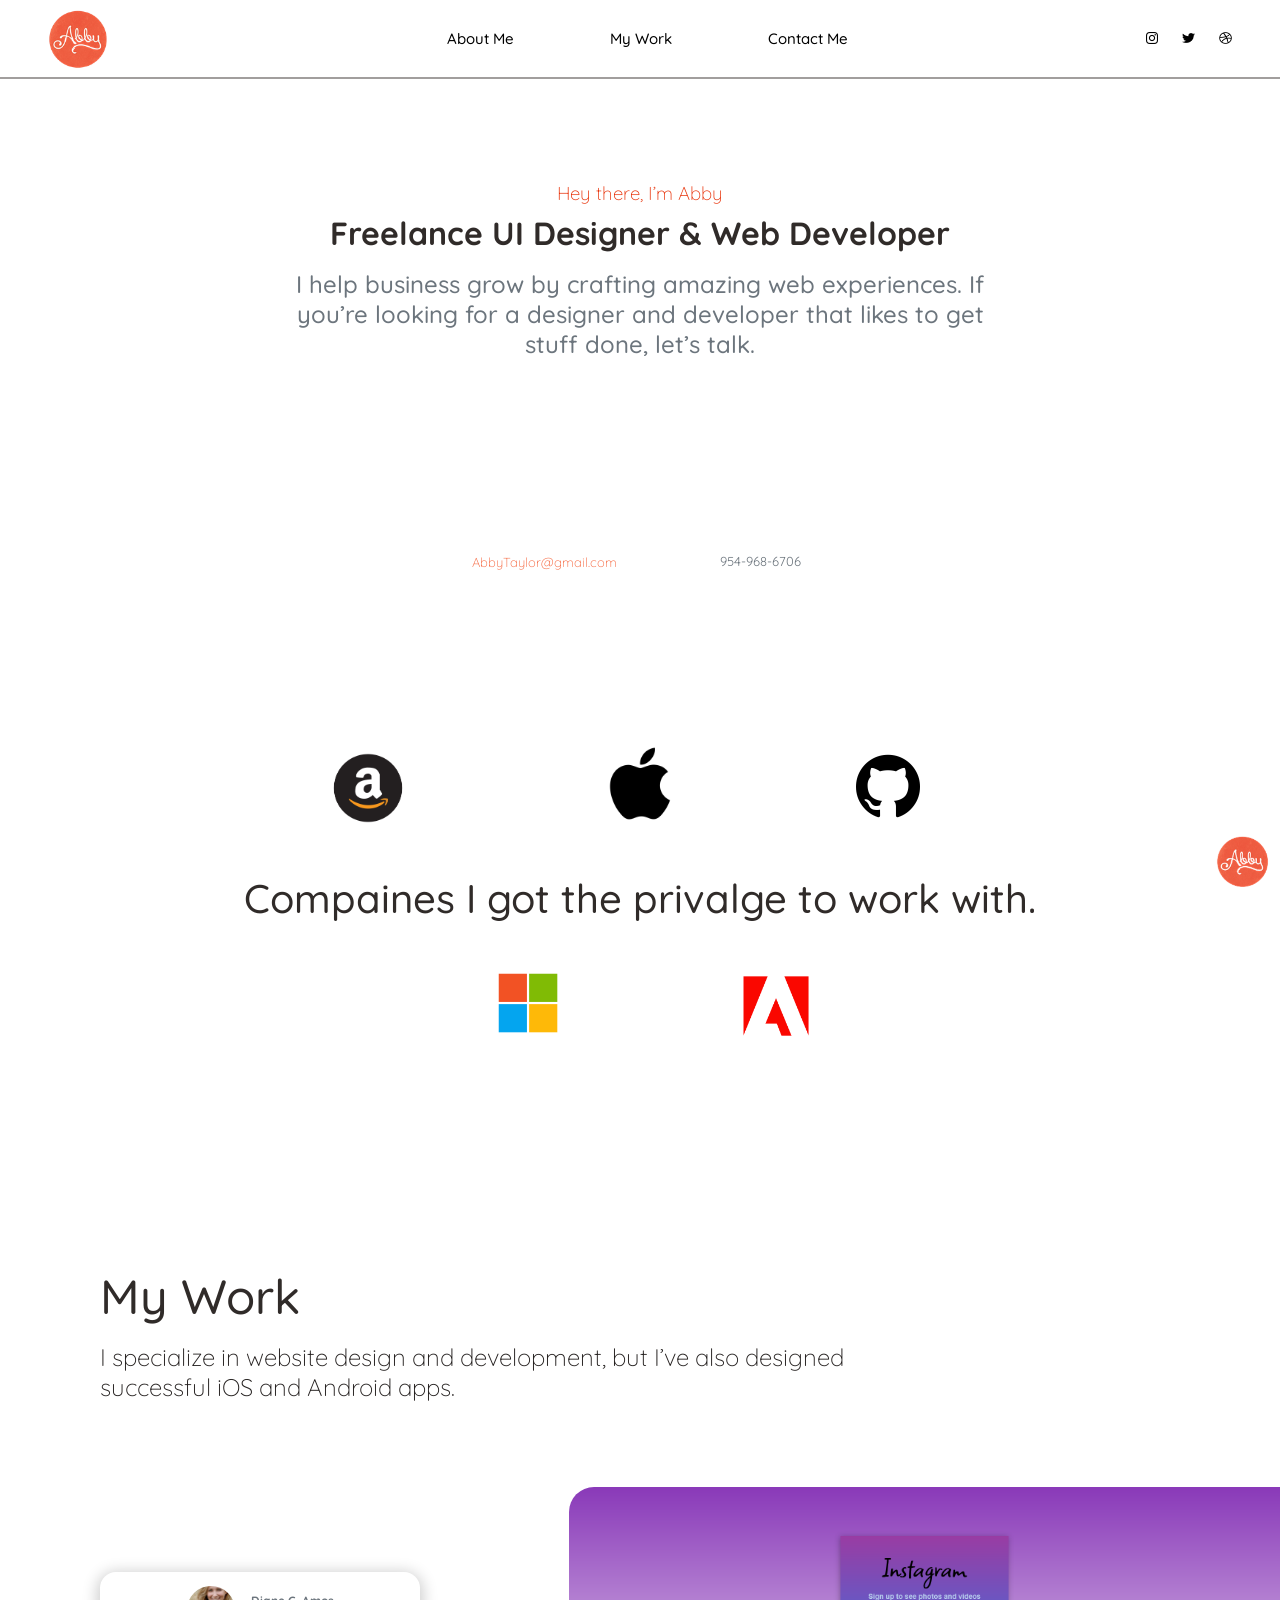
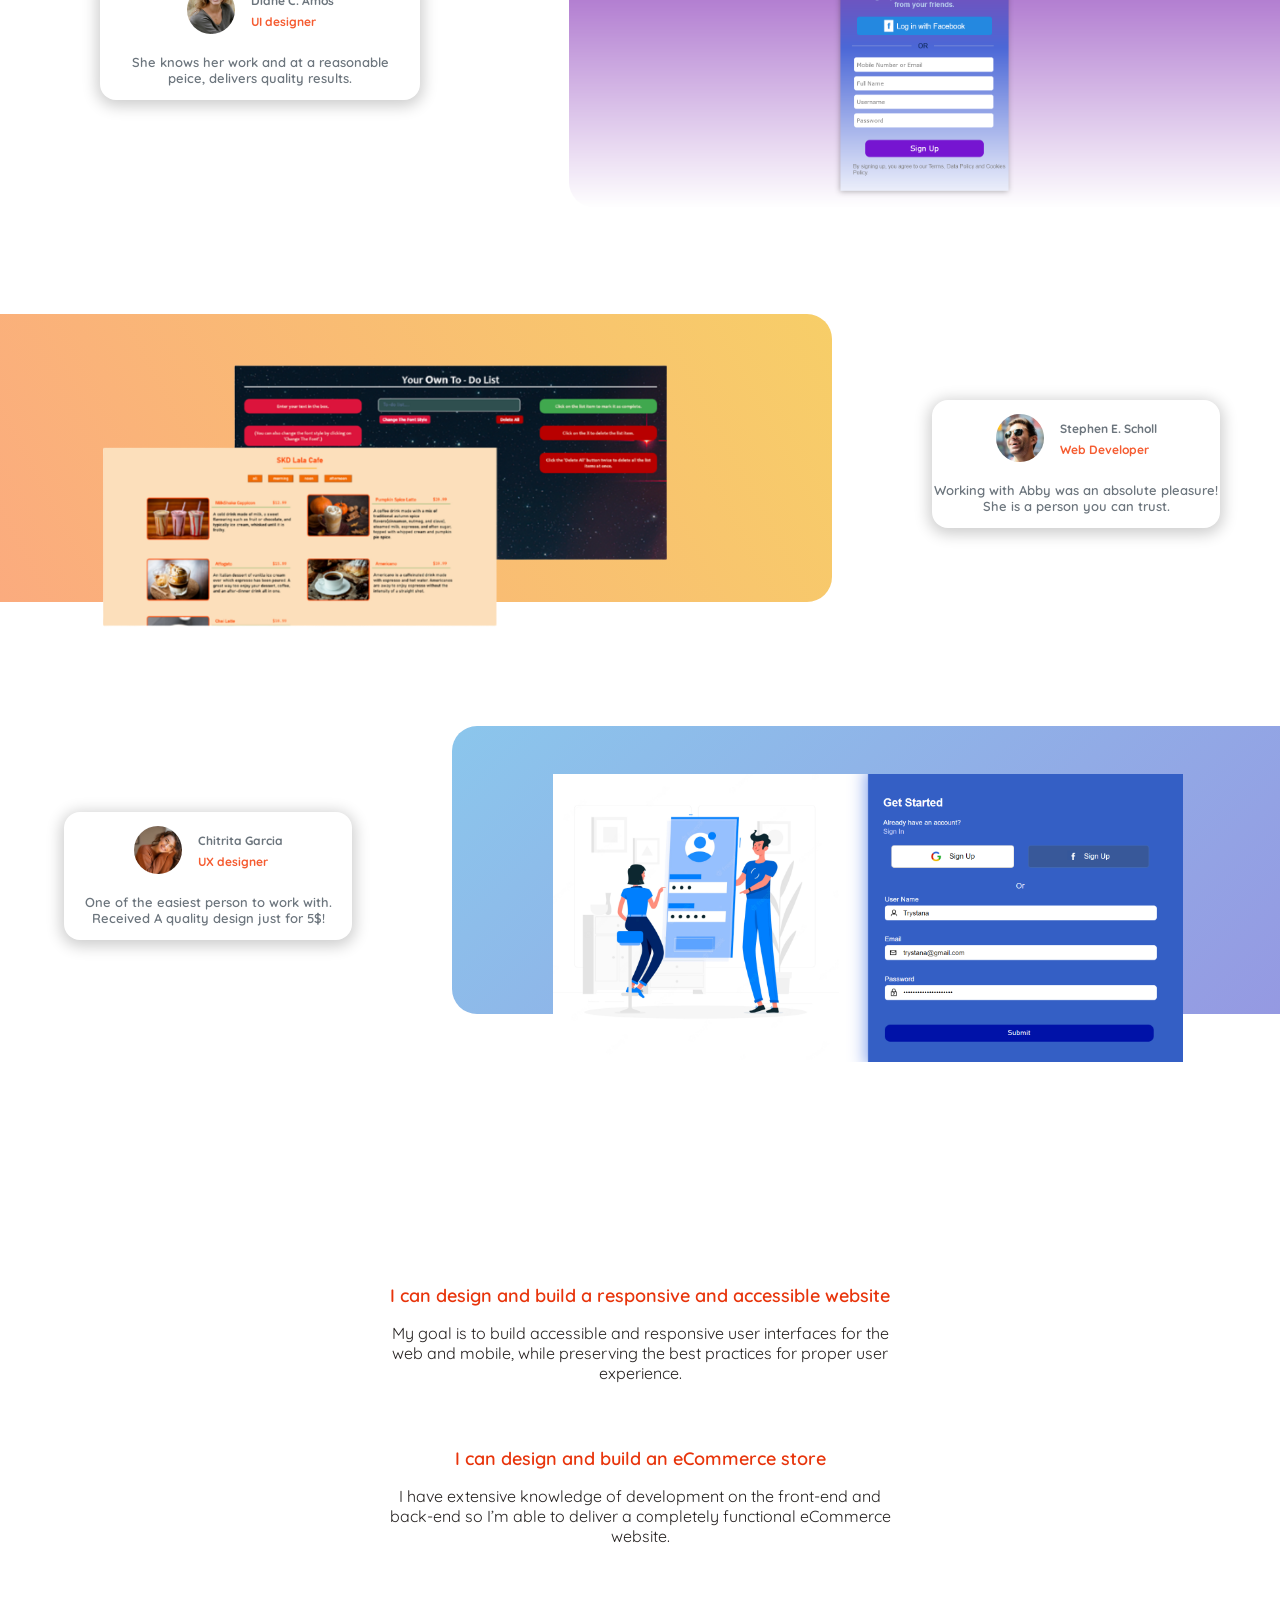
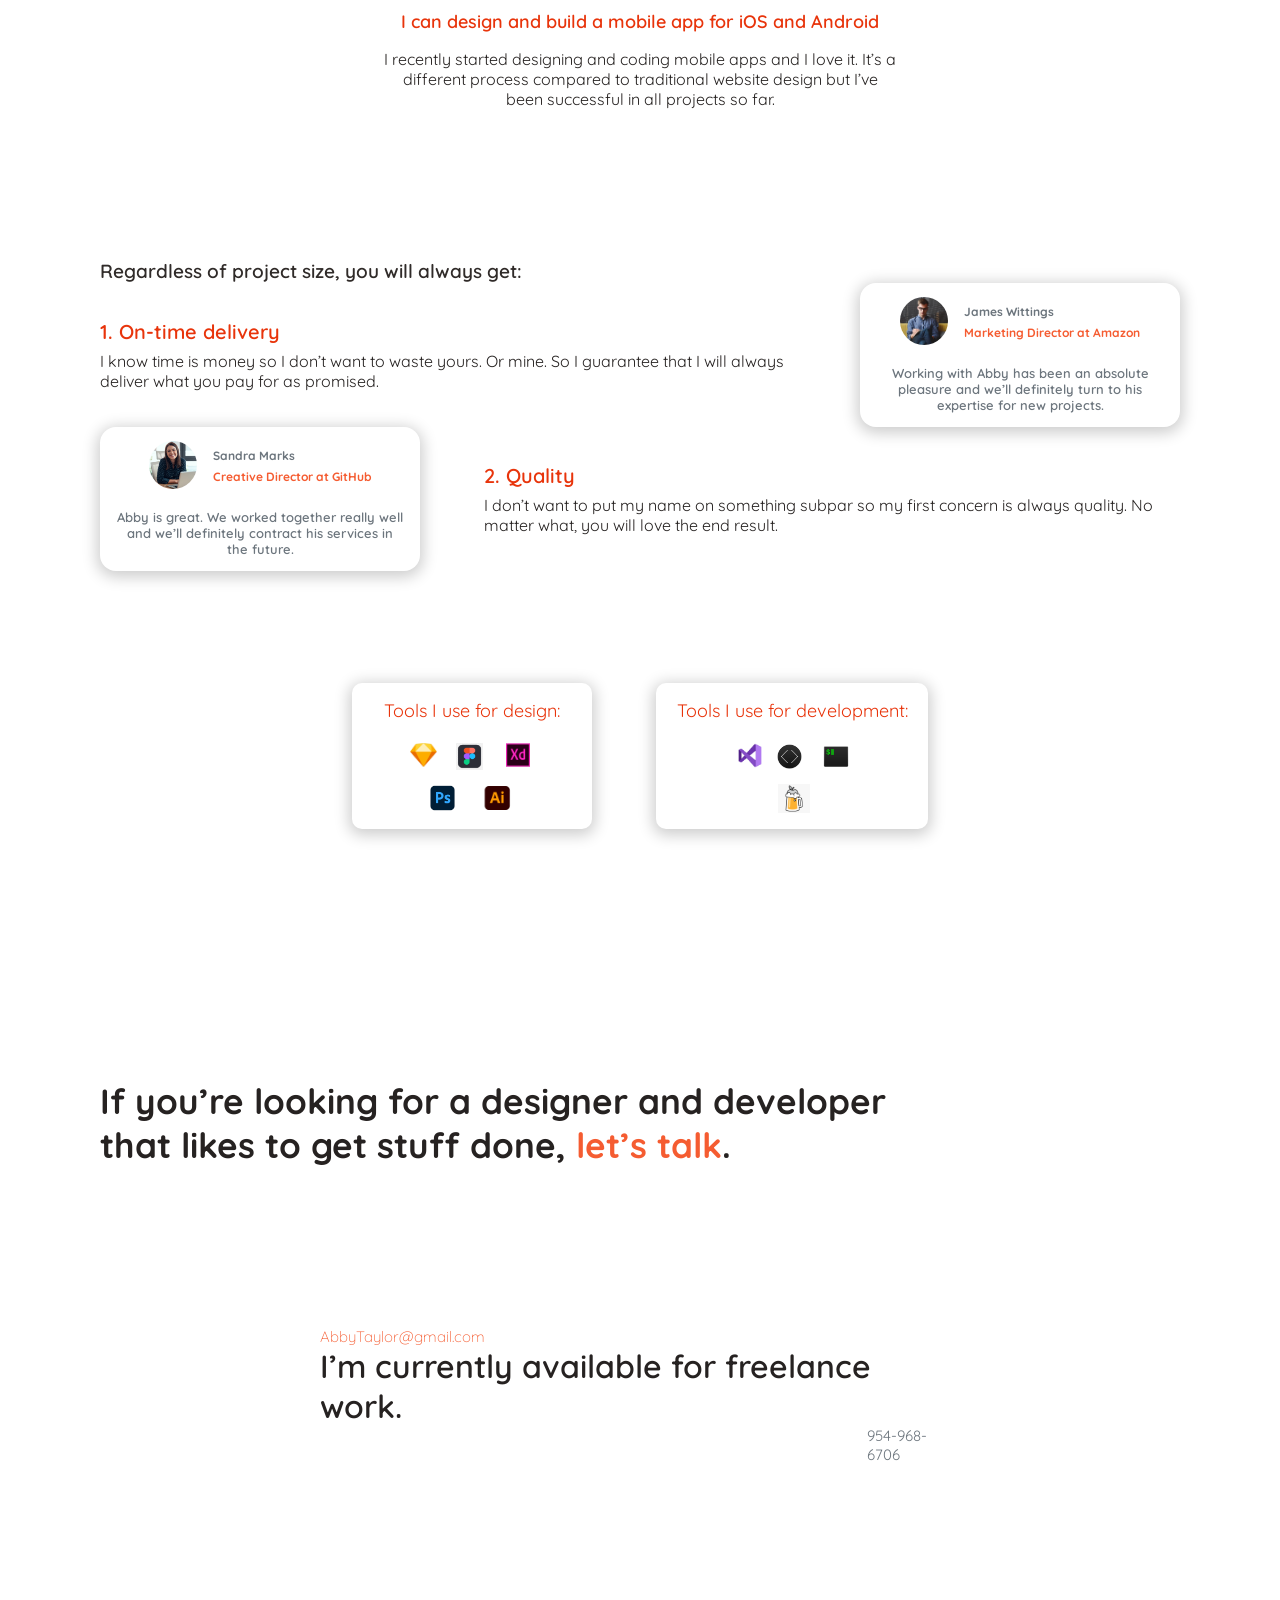
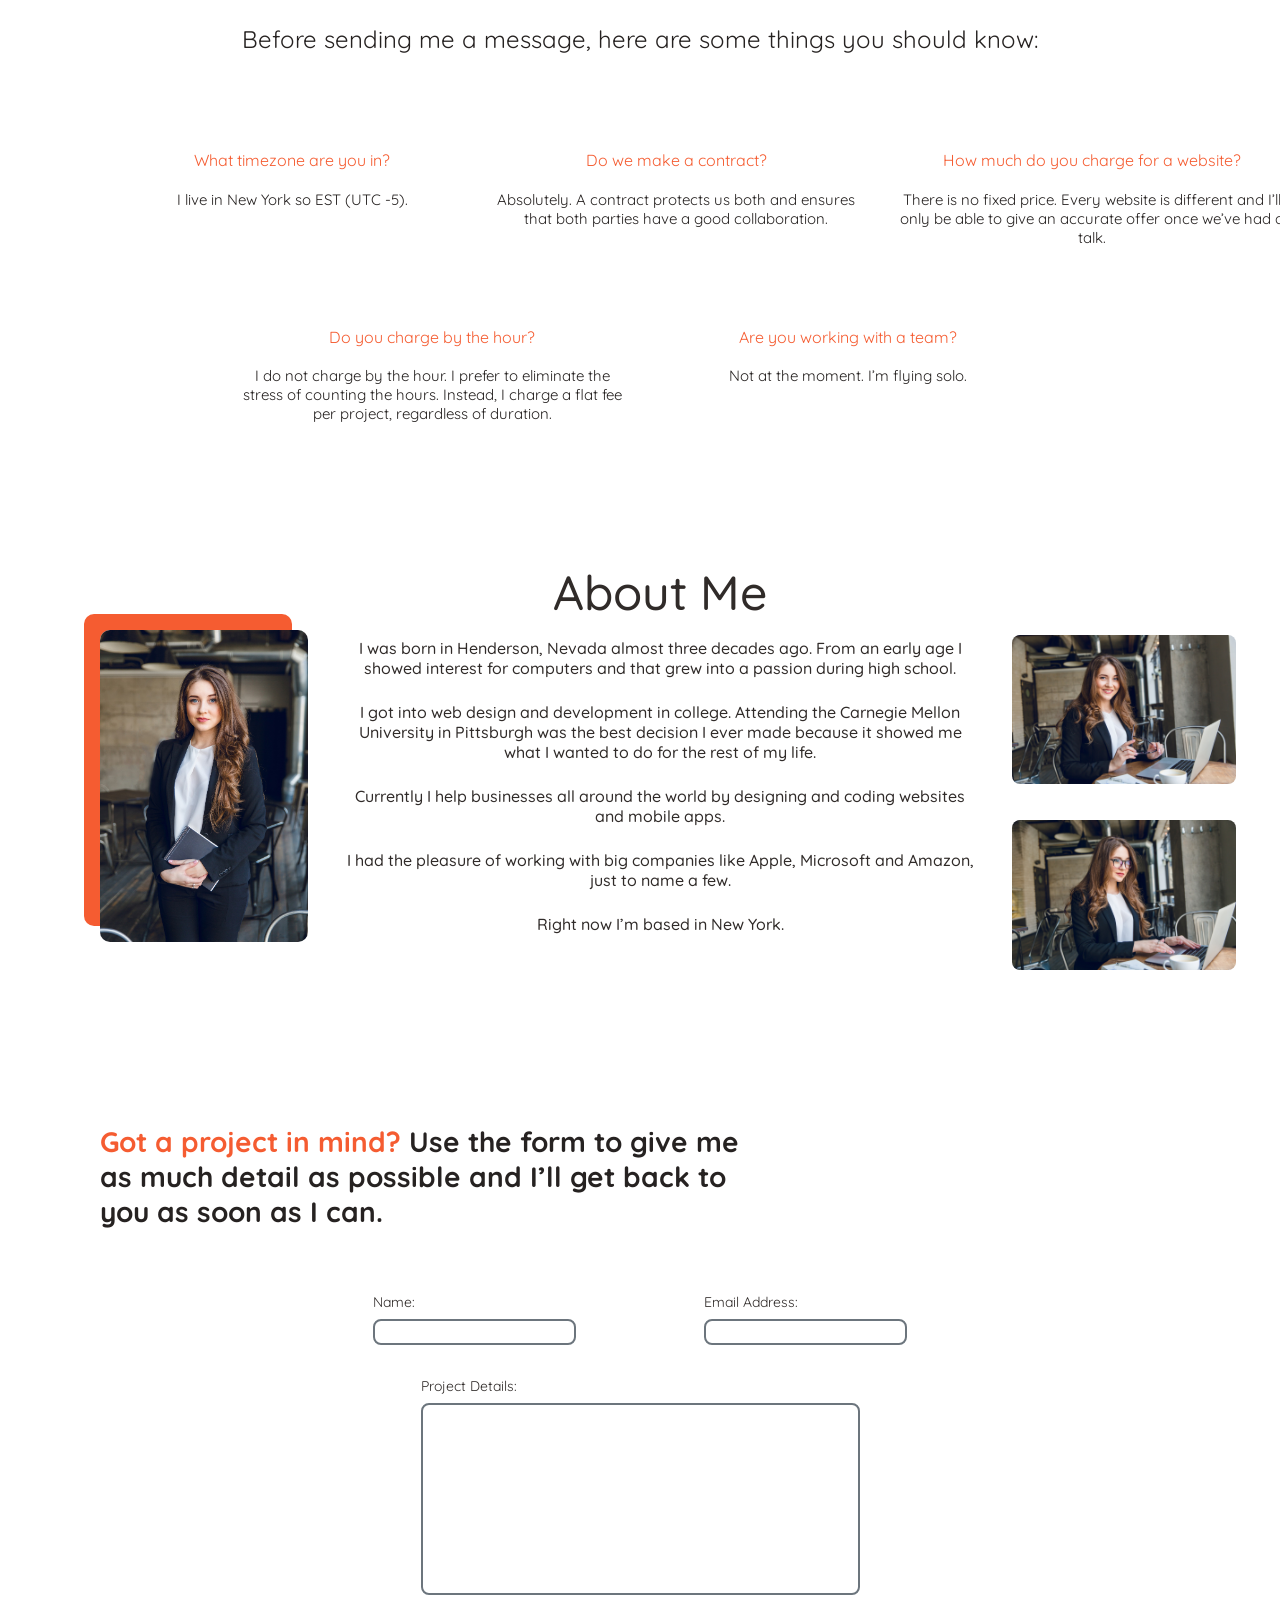
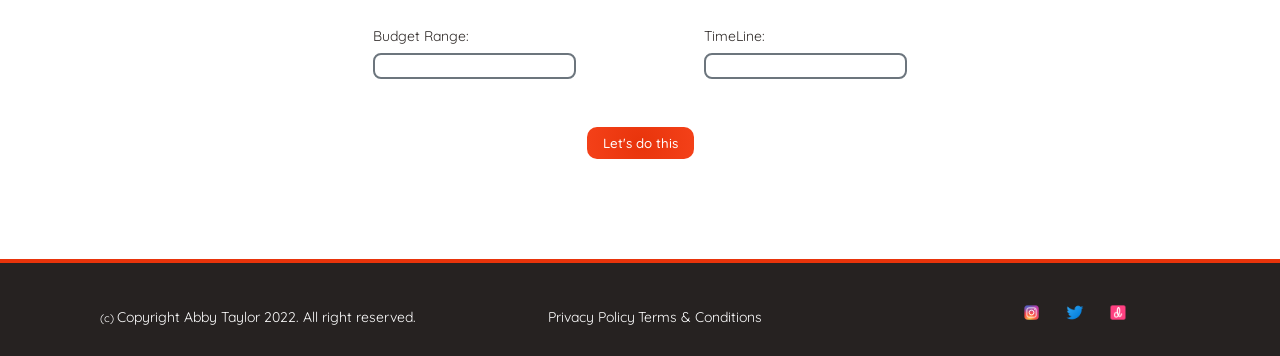
==== index.html @ 68e16622 "Changed the bottom-side logo" ====
﻿<!DOCTYPE html>
<html>
    <head>
        <meta charset="utf-8" />
        <title>Abby Taylor</title>
        <link href="Fp.css" rel="stylesheet" />
    </head>
    <body>

        <header class="header" id="header">

            <img src="Img/logo.png" class="logo" />

            <nav>
                <ul class="nav-links">
                    <li><a class="nav-li about-me" id="AboutMe">About Me</a></li>
                    <li><a class="nav-li my-work" id="MyWork">My Work</a></li>
                    <li><a class="nav-li contant-me" id="ContactMe">Contact Me</a></li>
                </ul>
            </nav>

            <ul class="img-ul">
                <li><img src="Img/logo/instagram-brands.png" class="fa-brands fa-instagram" /></li>
                <li><img src="Img/logo/twitter-brands.png" class="fa-brands fa-twitter" /></li>
                <li><img src="Img/logo/dribbble-brands.png" class="fa-brands fa-dribbble" /></li>
            </ul>

        </header>

        <!-- HERO SECTION -->

        <main class="main-section" id="hero-section">
            <section class="hero-section">
                <h3 class="hero-name">Hey there, I’m Abby</h3>
                <h1 class="hero-job">Freelance UI Designer & Web Developer</h1>
                <h2 class="hero-intro">
                    I help business grow by crafting amazing web experiences. If
                    you’re looking for a designer and developer that likes to get stuff
                    done, let’s talk.
                </h2>
            </section>

            <div class=button-with-de>
                <p><a class="email">AbbyTaylor@gmail.com</a></p>
                <div class="num-di">
                    <p class="num">954-968-6706</p>
                </div>
            </div>
        </main>

        <!-- CLIENT SECTION -->

        <section class="client-section">

            <div class="client-section-container">
                <ul class="company-img">
                    <li><img class="amazon image" src="Img/logo/amezon.png" /></li>
                    <li><img class="apple image" src="Img/logo/apple.png" /></li>
                    <li><img class="github image" src="Img/logo/github.png" /></li>
                </ul>

                <p class="client-header">Compaines I got the privalge to work with.</p>

                <ul class="company-img-sec">
                    <li><img class="microsoft image" src="Img/logo/microsoft.png" /></li>
                    <li><img class="adobe image" src="Img/logo/adobe.png" /></li>
                </ul>
            </div>
        </section>

        <!-- PORTFOLIO SECTION -->

        <section class="portfolio-section" id="work-section">

            <div class="portfolio-first-section">
                <div>
                    <h2 class="portfolio-header">My Work</h2>
                    <p class="portfolio-discription">
                        I specialize in website design and development, but I’ve also
                        designed successful iOS and Android apps.
                    </p>
                </div>

                <div class="project-testnomail">
                    <div class="testnomail-box second-testnomail">
                        <div class="testnomail-info-box">
                            <div class="testnomial-image-box"><img class="ppl" src="people/woman-2.jpg" /></div>
                            <div>
                                <p class="testnomail-name">Diane C. Amos</p>
                                <p class="testnomail-job">UI designer</p>
                            </div>
                        </div>
                        <p class="testnomail-review">
                            She knows her work and at a reasonable peice, delivers quality results.
                        </p>
                    </div>

                    <div class="portfolio-image-one">
                        <img class="insta-pic" src="Img/insta.png" />
                    </div>
                </div>
            </div>

            <div class="project-testnomail">
                <div class="portfolio-second-section">
                    <div class="portfolio-image-two">
                        <img class="images sec-image" src="Img/sec-collage2.png" />
                    </div>
                </div>

                <div class="testnomail-box first-testnomail">
                    <div class="testnomail-info-box">
                        <div class="testnomial-image-box"><img class="ppl" src="people/man-2.jpg" /></div>
                        <div>
                            <p class="testnomail-name">Stephen E. Scholl</p>
                            <p class="testnomail-job">Web Developer</p>
                        </div>
                    </div>
                    <p class="testnomail-review">
                        Working with Abby was an absolute pleasure! She is a person you can trust.
                    </p>
                </div>
            </div>

            <div class="project-testnomail">
                <div class="testnomail-box third-testnomial">
                    <div class="testnomail-info-box">
                        <div class="testnomial-image-box"><img class="ppl" src="people/woman-1.jpg" /></div>
                        <div>
                            <p class="testnomail-name">Chitrita Garcia</p>
                            <p class="testnomail-job">UX designer</p>
                        </div>
                    </div>
                    <p class="testnomail-review">
                        One of the easiest person to work with. Received A quality design just for 5$!
                    </p>
                </div>

                <div class="portfolio-third-section">
                    <div class="portfolio-image-third">
                        <img class="images login-image" src="Img/login.png" />
                    </div>
                </div>
            </div>
        </section>




        <!-- SERIVCE SECTION -->

        <section class="service-section">

            <div class="service-section-mainbox">

                <div class="title-disc-box">
                    <p class="title">I can design and build a responsive and accessible website</p>
                    <p class="disc">
                        My goal is to build accessible and responsive user interfaces for
                        the web and mobile, while preserving the best practices for proper
                        user experience.
                    </p>
                </div>

                <div class="title-disc-box">
                    <p class="title">I can design and build an eCommerce store</p>
                    <p class="disc">
                        I have extensive knowledge of development on the front-end and
                        back-end so I’m able to deliver a completely functional
                        eCommerce website.
                    </p>
                </div>

                <div class="title-disc-box">
                    <p class="title">I can design and build a mobile app for iOS and Android</p>
                    <p class="disc">
                        I recently started designing and coding mobile apps and I love it.
                        It’s a different process compared to traditional website design but
                        I’ve been successful in all projects so far.
                    </p>
                </div>
            </div>
        </section>

        <!-- ADVANTAGE SECTION -->

        <section class="advantage-section">

            <!-- Advantage Section -->
            <div class="advantage-header">Regardless of project size, you will always get:</div>

            <div class="point-testnomail-flexbox">
                <div>
                    <div class="advantage-point">1. On-time delivery</div>
                    <div class="advantage-point-disc">
                        I know time is money so I don’t want to waste yours. Or mine. So I
                        guarantee that I will always deliver what you pay for as promised.
                    </div>
                </div>

                <div class="project-testnomail">
                    <div class="testnomail-box second-testnomail advantage-testnomail">
                        <div class="testnomail-info-box">
                            <div class="testnomial-image-box"><img class="ppl" src="people/man-3.jpg" /></div>
                            <div>
                                <p class="testnomail-name">James Wittings</p>
                                <p class="testnomail-job">Marketing Director at Amazon</p>
                            </div>
                        </div>
                        <p class="testnomail-review">
                            Working with Abby has been an absolute pleasure and we’ll
                            definitely turn to his expertise for new projects.
                        </p>
                    </div>
                </div>
            </div>

            <div class="point-testnomail-sec-flexbox">

                <div class="project-testnomail">
                    <div class="testnomail-box second-testnomail advantage-testnomail">
                        <div class="testnomail-info-box">
                            <div class="testnomial-image-box"><img class="ppl" src="people/woman-3.jpg" /></div>
                            <div>
                                <p class="testnomail-name">Sandra Marks</p>
                                <p class="testnomail-job">Creative Director at GitHub</p>
                            </div>
                        </div>
                        <p class="testnomail-review">
                            Abby is great. We worked together really well and we’ll
                            definitely contract his services in the future.
                        </p>
                    </div>
                </div>

                <div>
                    <div class="advantage-point">2. Quality</div>
                    <div class="advantage-point-disc">
                        I don’t want to put my name on something subpar so my first
                        concern is always quality. No matter what, you will love the end
                        result.
                    </div>
                </div>
            </div>


            <!-- Desigining tools box -->

            <div class="tools-mainbox">

                <div class="design-box design-box-one">
                    <div class="design-header">Tools I use for design:</div>

                    <div class="images-of-design design-image-one">
                        <img class="sketch tools" src="Img/logo/sketch.png" />
                        <img class="figma tools" src="Img/logo/figma.png" />
                        <img class="adobe-xd tools" src="Img/logo/adobe-xd.png" />
                        <div class="grid-second-row">
                            <img class="adobe-phs tools" src="Img/logo/adobe-photoshop.png" />
                            <img class="adobe-illu tools" src="Img/logo/adobe-Illustrator.png" />
                        </div>
                    </div>
                </div>

                <div class="design-box design-box-two">
                    <div class="design-header design-header-second">Tools I use for development:</div>

                    <div class="images-of-design design-image-two">
                        <img class="VSCode tools" src="Img/logo/Visual-Studio-Logo.png" />
                        <img class="codekiticon tools" src="Img/logo/codekiticon.png" />
                        <img class="iTerm tools" src="Img/logo/ITerm.png" />
                        <img class="homebrew tools" src="Img/logo/homebrew.png" />
                    </div>
                </div>
            </div>
        </section>

        <!-- CONTACT PAGE SECTION -->

        <section class="contact-section">

            <h2 class="contact-header">
                If you’re looking for a designer and developer that likes to get stuff
                done, <span class="header-span">let’s talk</span>.
            </h2>

            <div class="contact-subtitle-mainbox">
                <div class="contact-subtitle-secbox">
                    <div class="email contact-seaction-email">AbbyTaylor@gmail.com</div>
                    <div class="subtitle-line">I’m currently available for freelance work.</div>
                    <div class="num contact-seaction-num">954-968-6706</div>
                </div>
            </div>

            <!-- FAQ Section -->

            <div class="faq-header">
                Before sending me a message, here are some things you should
                know:
            </div>

            <div class="question-answer">

                <div class="faq faq-one">
                    <div class="question">What timezone are you in?</div>
                    <div class="answer">I live in New York so EST (UTC -5).</div>
                </div>

                <div class="faq">
                    <div class="question">Do we make a contract?</div>
                    <div class="answer">
                        Absolutely. A contract protects us both and ensures that both
                        parties have a good collaboration.
                    </div>
                </div>

                <div class="faq">
                    <div class="question">How much do you charge for a website?</div>
                    <div class="answer">
                        There is no fixed price. Every website is different and I’ll only be
                        able to give an accurate offer once we’ve had a talk.
                    </div>
                </div>
            </div>

            <div class="question-answer-second-row">
                <div class="faq">
                    <div class="question">Do you charge by the hour?</div>
                    <div class="answer">
                        I do not charge by the hour. I prefer to eliminate the stress of
                        counting the hours. Instead, I charge a flat fee per project,
                        regardless of duration.
                    </div>
                </div>

                <div class="faq">
                    <div class="question">Are you working with a team?</div>
                    <div class="answer">
                        Not at the moment. I’m flying solo.
                    </div>
                </div>

            </div>
        </section>

        <!-- ABOUT ME SECTION -->

        <section class="about-me-section" id="aboutme-section">

            <div class="about-me-image-box">

                <div class="rigtside-box">
                    <img class="abby-standing" src="people/abby-standing.jpg" />
                </div>

                <div class="about-me-box">

                    <h2 class="about-me-header">About Me</h2>

                    <div class="about-me-para-box">
                        <p class="first-para para">
                            I was born in Henderson, Nevada almost three decades ago. From
                            an early age I showed interest for computers and that grew into a
                            passion during high school.
                        </p>

                        <p class="second-para para">
                            I got into web design and development in college. Attending the
                            Carnegie Mellon University in Pittsburgh was the best decision I
                            ever made because it showed me what I wanted to do for the rest
                            of my life.
                        </p>

                        <p class="third-para para">
                            Currently I help businesses all around the world by designing and
                            coding websites and mobile apps.
                        </p>

                        <p class="forth-para para">
                            I had the pleasure of working with big companies like Apple,
                            Microsoft and Amazon, just to name a few.
                        </p>

                        <p class="ending-line para">
                            Right now I’m based in New York.
                        </p>
                    </div>
                </div>

                <div class="collage-images">
                    <div><img class="abby-sitting" src="people/abby-sitting.jpg" /></div>
                    <div><img class="abby-working" src="people/abby-working.jpg" /></div>
                </div>
                </div>
        </section>

        <!-- CONTACT FORM SECTION -->

        <section class="contact-form-section" id="contact-section">

            <h2 class="contact-form-header">
                <span class="header-span">Got a project in mind?</span> Use the form to give me as much detail as
                possible and I’ll get back to you as soon as I can.
            </h2>


            <form>
                <div class="name-email-box">
                    <div class="name-box">
                        <label class="form-headers">Name:</label>
                        <input type="text" class="input-el" id="name-input" />
                    </div>
                    <div class="email-box">
                        <label class="form-headers">Email Address:</label>
                        <input type="text" class="input-el" id="email-input"  />
                    </div>
                </div>

                <div class="project-de-mainbox">
                    <div class="project-de-box">
                        <label class="form-headers">Project Details:</label>
                        <textarea id="project-input" class="input-el project-textarea" row="20" cols="50"></textarea>
                    </div>
                </div>


                <div class="budget-timeline-box">
                    <div class="mini-box">
                        <label class="form-headers">Budget Range:</label>
                        <input type="text" class="input-el" id="budget-input"/>
                    </div>
                    <div class="mini-box">
                        <label class="form-headers">TimeLine:</label>
                        <input type="text" class="input-el" id="timeline-input"/>
                    </div>
                </div>
            </form>

            <div class="form-sumbit-box"><button class="slide-bu" id="finel-bu">Let's do this</button></div>
        </section>


        <!-- FOOTER SECTION -->

        <footer class="footer-section">

            <div class="copyright-claim"><span class="claim">(c) </span>Copyright Abby Taylor 2022. All right reserved.</div>

            <div class="policy-conditions">
                <div class="policy">Privacy Policy</div>
                <div class="conditions">Terms & Conditions</div>
            </div>

            <ul class="colorful-img-ul">
                <li><img src="Img/logo/insta-colorful.png" class="colorful-insta" /></li>
                <li><img src="Img/logo/twitter-colorful.png" class="colorful-twitter" /></li>
                <li><img src="Img/logo/dribbble-colorful.png" class="colorful-dribbble" /></li>
            </ul>
        </footer>

        <div class="gotop-box" id="gotop-box">
            <img  id="gotop-image-button" src="Img/logo-removebg-preview.png"/>
        </div>

        <!--<a href="https://www.freepik.com/photos/happy-business-woman">Happy business woman photo created by lookstudio - www.freepik.com</a>
    <a href="https://www.freepik.com/photos/office-lady">Office lady photo created by lookstudio - www.freepik.com</a>
    <a href='https://www.freepik.com/photos/happy-business-woman'>Happy business woman photo created by lookstudio - www.freepik.com</a>  -->
        <script src="Fp.js"></script>
    </body>
</html>
---- Fp.css ----
﻿
@import url('https://fonts.googleapis.com/css2?family=Quicksand:wght@500;600;700&display=swap');



* {
    margin: 0;
    padding: 0;
    box-sizing: border-box;
    font-family: 'Quicksand', sans-serif;
}

:root {
    --margin-fir: 8px;
    --margin-sec: 16px;
    --margin-thi: 24px;
    --margin-for: 32px;
    --margin-fiv: 40px;
    --margin-six: 48px;
    --background-gra: radial-gradient(circle, rgba(232,52,11,1) 0%, rgba(244,65,25,1) 100%);
    --primary-cl: #e8340b;
    --secondary-cl: #F55C31;
    --alert-cl: #cf2e0a;
    --success-cl: #00A86C;
    --text-cl: #6C757D;
    --text-sec-cl: #a19e9d;
    --header-cl: #302b29;
    --header-sec-cl: #262221;
}

/* HEADER START */

ul {
    list-style: none;
    display: flex;
}

.header {
    display: flex;
    align-items: center;
    justify-content: space-between;
    border-bottom: solid 2px var(--text-sec-cl);
}

.header .logo {
    width: 3.80rem;
    margin-left: var(--margin-six);
    padding: var(--margin-fir) 0;
}

.img-ul,
.colorful-img-ul {
    display: flex;
    gap: var(--margin-thi);
    margin-right: var(--margin-six);
}

.fa-brands {
    width: .80rem;
    cursor: pointer;
}

.nav-links {
    font-weight: 500;
    display: flex;
    gap: 6rem;
    margin-left: var(--margin-fiv);
}

.nav-li {
    font-size: 15px;
    cursor: pointer;
    transition: all linear .20s;
    text-decoration: none;
}

    .nav-li:visited {
        color: var(--header-cl);
    }

    .nav-li:hover {
        color: var(--primary-cl);
    }

/* HEADER END */


/* HERO SECTION START */

.main-section {
    padding-bottom: 75px;
}

.hero-section {
    display: flex;
    flex-direction: column;
    justify-content: center;
    align-items: center;
    margin-top: 8%;
}

.hero-name {
    font-weight: 300;
    color: var(--primary-cl);
    margin-bottom: var(--margin-fir);
}

.hero-job {
    color: var(--header-cl);
    font-size: 2rem;
}

.hero-intro {
    font-weight: 500;
    width: 45rem;
    margin-top: var(--margin-sec);
    color:var(--text-cl);
    text-align: center;
}

.email {
    font-weight: 300;
    color: var(--secondary-cl);
    font-size: 13px;
    cursor: pointer;
}

.num-di {
    width: 10rem;
    display: flex;
    justify-content: center;
}

.num {
    font-size: 13px;
    color: var(--text-cl);
}

.button-with-de,
.client-but {
    display: flex;
    justify-content: center;
    align-items: center;
    margin-top: 12rem;
    margin-left: 2rem;
    gap: 4rem;
}

.slide-bu {
    border: none;
    font-weight: 500;
    background: var(--background-gra);
    color: white;
    padding: 8px 16px;
    border-radius: 10px;
    cursor: pointer;
    transition: all linear .25s;
}

    .slide-bu:hover {
        color: var(--primary-cl);
        background: white;
        box-shadow: 0px 3px 15px 3px rgba(250, 186, 171, 1);
    }

/* HERO SECTION END */

/* CLIENT SECTION START */

.client-section {
    padding: 100px;
}

.client-section-container {
    display: flex;
    flex-direction: column;
    align-items: center;
    justify-content: center;
}

.company-img {
    display: flex;
    gap: 10rem;
    margin-bottom: 3rem;
    margin-right: var(--margin-six);
}

.company-img-sec {
    display: flex;
    gap: 10rem;
    margin-top: 3rem;
    margin-left: 3rem;
}

.image {
    width: 7rem;
}

.amazon {
    margin-bottom: -4rem;
}

.github {
    width: 4rem;
    margin-bottom: -3.50rem;
}

.microsoft {
    width: 4rem;
}

.adobe {
    width: 7rem;
    margin-top: -1.30rem;
}

.client-header {
    font-weight: 500;
    color: var(--header-cl);
    font-size: 2.50rem;
}

.client-but {
    margin: 0;
    margin-top: 5rem;
    margin-bottom: 1.20rem;
}
/* CLIENT SECTION END */


/* PORTFOLIO SECTION START */


.portfolio-section {
    padding: 100px;
    padding-right: 0;
    padding-left: 0;
}

.portfolio-first-section {
    padding-left: 100px;
    padding-bottom: 100px;
}

.portfolio-second-section {
    padding: 100px;
    padding-left: 0;
    padding-top: 0;
}

.portfolio-third-section {
    padding: 100px;
    padding-top: 0;
    padding-right: 0;

}

.portfolio-header {
    font-weight: 500;
    font-size: 3rem;
    color: var(--header-cl);
}

.portfolio-discription {
    width: 50rem;
    font-weight: 300;
    font-size: 1.50rem;
    margin-top: 16px;
    margin-bottom: 4rem;
    color: var(--header-sec-cl);
}
.portfolio-image-two,
.portfolio-image-third {
    background-color: #4158D0;
    background-image: linear-gradient(43deg, #4158D0 0%, #C850C0 46%, #FFCC70 100%);
    border-top-left-radius: 25px;
    border-bottom-left-radius: 25px;
    margin-left: 25rem;
    margin-top: 24px;
    display: flex;
    justify-content: center;
    height: 18rem;
}

.portfolio-image-two {
    background-color: #FBAB7E;
    background-image: linear-gradient(62deg, #FBAB7E 0%, #F7CE68 100%);
    margin-left: 0;
    margin-right: 25rem;
    border-top-left-radius: 0;
    border-bottom-left-radius: 0;
    border-top-right-radius: 25px;
    border-bottom-right-radius: 25px;
}


.portfolio-image-two {
    width: 52rem;
    margin-right: 0;
}

.portfolio-image-third {
    background-color: #8BC6EC;
    background-image: linear-gradient(135deg, #8BC6EC 0%, #9599E2 100%);
    margin-left: 0;
    width: 52rem;
}

.insta-pic,
.images {
    position: relative;
    top: 1.30rem;
    height: 20rem;
}

.insta-pic {
    border-top-left-radius: 25px;
    border-bottom-left-radius: 25px;
}



.sec-image {
    right: 2rem;
}

.login-image {
    top: 3rem;
    height: 18rem;
}

/* PORTFOLIO SECTION END */


/* TESTNOMIAL SECTION START */

.testnomail-section {
    display: flex;
    justify-content: center;
    gap: 32px;
    padding: 100px;
}

.testnomail-box {
    display: flex;
    flex-direction: column;
    justify-content: center;
    align-items: center;
    width: 20rem;
    border-radius: 16px;
    box-shadow: 0px 3px 15px 3px rgba(0, 0, 0, .20);
}

.first-testnomail {
    margin-right: 4rem;
    margin-bottom: 4rem;
}

.second-testnomail {
    margin-top: 1rem;
    margin-right: 7rem;
}

.third-testnomial {
    margin-left: 4rem;
    margin-bottom: 4rem;
}

.ppl {
    width: 48px;
    height: 48px;
    object-fit: cover;
    border-radius: 50%;
}

.testnomail-info-box {
    display: flex;
    align-items: center;
    gap: 1rem;
    margin-top: 14px;
}

.testnomail-name,
.testnomail-job {
    margin: 0;
    margin-top: 6px;
    font-weight: 700;
    font-size: 12px;
    color: #6C757D;
}

.testnomail-job {
    color: #F55C31;
    margin-bottom: 8px;
}

.testnomail-review {
    width: 18rem;
    text-align: center;
    margin: 0;
    margin-top: 16px;
    color: #6C757D;
    font-weight: 600;
    font-size: 13px;
    padding-bottom: 14px;
}

.project-testnomail {
    display: flex;
    align-items: center;
    justify-content: space-between;
}

.point-testnomail-flexbox,
.point-testnomail-sec-flexbox {
    display: flex;
    align-items: center;
    gap: 4rem;
}

.advantage-testnomail {
    margin: 0;
}

/* TESTNOMIAL SECTION END */


/* ABOUT ME SECTION START */

.about-me-section {
    padding: 100px;
    padding-top: 50px;
    padding-bottom: 150px;
}

.about-me-header {
    font-weight: 500;
    font-size: 3rem;
    color: var(--header-cl);
    margin-bottom: 1rem;
    text-align: center;
}

.about-me-para-box {
    display: flex;
    flex-direction: column;
    gap: 1.50rem;
    text-align: center;
}

.para {
    font-size: 16px;
    font-weight: 500;
    width: 40rem;
    color: var(--header-cl);
}

.about-me-image-box {
    display: flex;
    flex-direction: row;
    align-items: center;
    gap: 2rem;
    margin-right: 13px;
}

.collage-images-box {
    display: flex;
    flex-direction: row;
    align-items: center;
    gap: 1rem;
}

.rigtside-box {
    margin-top: 5rem;
}

.abby-standing {
    width: 13rem;
    border-radius: 10px;
    box-shadow: -1rem -1rem 0px 0px rgba(245, 92, 49, 1);
}

.collage-images {
    display: flex;
    flex-direction: column;
    gap: 2rem;
    margin-top: 7rem;
}

.abby-sitting,
.abby-working {
    width: 14rem;
    border-radius: .50rem;
}

/* ABOUT ME SECTION END */


/* SERVICE SECTION START */

.service-section {
    padding: 100px;
    padding-top: 70px;
}

.title-disc-box,
.service-section-mainbox {
    display: flex;
    flex-direction: column;
    align-items: center;
    gap: 1rem;
}

.service-section-mainbox {
    gap: 4rem;
}

.title {
    font-weight: 600;
    color: var(--primary-cl);
    font-size: 18px;
}

.disc {
    border: none;
    text-align: center;
    font-size: 16px;
    width: 32rem;
    color: var(--header-sec-cl);
}

/* SERVICE SECTION END */


/* ADVANTAGE SECTION START */

.advantage-section {
    padding: 100px;
    padding-top: 50px;
}

.advantage-header {
    color: var(--header-cl);
    font-size: 19px;
    font-weight: 600;
}

.advantage-points-mainbox {
    display: flex;
    flex-direction: column;
    margin-top: 2rem;
}

.advantage-point {
    color: var(--primary-cl);
    font-size: 20px;
    font-weight: 600;
}

.advantage-point-disc {
    color: var(--header-sec-cl);
    margin-top: .40rem;
}

/* Designing Tools */

.tools-mainbox {
    display: flex;
    justify-content: center;
    gap: 4rem;
    margin-top: 7rem;
}

.tools {
    width: 1.70rem;
}

.images-of-design {
    display: flex;
    gap:.90rem;
}

.design-image-one {
    display: grid;
    grid-template-columns: 2rem 2rem 2rem;
}

    .design-image-one .grid-second-row {
        display: flex;
        gap: 1.40rem;
        align-items: center;
        margin-left: 1.20rem;
        padding-bottom: 1rem;
    }

.design-image-two {
    display: grid;
    grid-template-columns: 2rem 2rem 2rem;
}

.adobe-xd,
.homebrew {
    width: 2rem;
}

.homebrew {
    margin-left: 3rem;
    padding-bottom: 1rem;
}

.adobe-illu {
    width: 2.40rem;
}

.VSCode {
    width: 2.50rem;
}


.design-box {
    display: flex;
    flex-direction: column;
    align-items: center;
    gap: 1.30rem;
}

.design-box-one,
.design-box-two {
    box-shadow: 0px 3px 15px 3px rgba(0, 0, 0, .20);
    width: 15rem;
    border-radius: 10px;
    transition: all linear .10s;
}

    .design-box-one:hover,
    .design-box-two:hover {
        box-shadow: 0px 3px 15px 8px rgba(0, 0, 0, .20);
    }

    .design-box-two {
        width: 17rem;
    }

.design-header {
    color: var(--primary-cl);
    font-size: 18px;
    padding-top: 1rem;
}

/* ADVANTAGE SECTION END */


/* CONTACT SECTION START */

.contact-section {
    padding: 100px;
    padding-top: 150px;
    padding-bottom: 50px;
}

.contact-header {
    color: var(--header-sec-cl);
    font-size: 35px;
    width: 50rem;
}

.header-span {
    color: var(--secondary-cl);
}

.contact-subtitle-secbox {
    display: flex;
    flex-direction: column;
    margin-top: 10rem;
    width: 40rem;
}

.subtitle-line {
    font-size: 32px;
    font-weight: 600;
    color: var(--header-sec-cl);
}

.contact-seaction-email,
.contact-seaction-num {
    font-size: 15px;
}

.contact-seaction-num {
    margin-left: 85.50%;
}

.contact-subtitle-mainbox {
    display: flex;
    justify-content: center;
}

.faq-header {
    display: flex;
    justify-content: center;
    font-size: 24px;
    color: var(--header-sec-cl);
    margin-top: 10rem;
}

.question-answer,
.faq  {
    display: flex;
    justify-content: space-around;
    gap: 2rem;
    margin-top: 6rem;
    margin-right: 3rem;
}

.faq {
    flex-direction: column;
    justify-content: normal;
    gap: 1.20rem;
    margin-top: 0;
    margin-right: 0;
    text-align: center;
    font-size: 16px;
    color: var(--header-sec-cl);
}

.faq-one {
    margin-right: -2rem;
}

.question {
    color: var(--secondary-cl);
}

.answer {
    width: 24rem;
    font-size: 15px;
}

.question-answer-second-row {
    display: flex;
    gap: 2rem;
    justify-content: center;
    margin-top: 5rem;
}

/* CONTACT SECTION END */


/* CONTACT FORM SECTION START */

.contact-form-section {
    padding: 100px;
    padding-top: 0;
}

.contact-form-header {
    color: var(--header-sec-cl);
    font-size: 28px;
    width: 40rem;
}

.name-email-box {
    display: flex;
    justify-content: center;
    gap: 8rem;
    margin-top: 4rem;
}

.name-box,
.email-box,
.project-de-box,
.mini-box {
    display: flex;
    flex-direction: column;
    gap: .50rem;
}

.budget-timeline-box {
    gap: 8rem;
}

.project-de-mainbox,
.budget-timeline-box {
    display: flex;
    justify-content: center;
    align-items: center;
    margin-top: 2rem;
}


.form-headers {
    color: var(--header-cl);
    font-size: 14px;
}

.input-el {
    padding: 2px 18px;
    padding-left: 8px;
    font-size: 14px;
    border: 2px solid var(--text-cl);
    border-radius: 8px;
    -webkit-transition: 0.5s;
    transition: .5s;
    outline: none;
    
}

    .input-el:focus {
        border: 2px solid var(--primary-cl);
    }

.project-textarea {
    resize: none;
    height: 12rem;
    line-height: 1.6;
    padding: 6px 10px;
}

.form-sumbit-box {
    display: flex;
    justify-content: center;
    margin-top: 3rem;
}

/* CONTACT FORM SECTION END */


/* FOOTER SECTION START */

.footer-section {
    padding: 100px;
    padding-top: 40px;
    padding-bottom: 30px;
    background-color: var(--header-sec-cl);
    color: white;
    border-top: 4px solid var(--primary-cl);
}

.policy-conditions {
    margin-right: 8rem;
}

.policy-conditions {
    font-size: 14px;
    display: inline-flex;
    gap: 3px;
    margin-left: 8rem;
}

.copyright-claim {
    display: inline-block;
    font-size: 14px;
}

.copyright-claim .claim {
    font-size: 11px;
    text-align: center;
}

.colorful-img-ul {
    display: inline-flex;
    margin-left: 8rem;
    margin-right: 0;
}

.colorful-insta,
.colorful-twitter,
.colorful-dribbble {
    width: 1.20rem;
    cursor: pointer;
}
/* FOOTER SECTION END */

.gotop-box {
    position: fixed;
    right: 10px;
    bottom: 8px;
    z-index: 999;
    cursor: pointer;
    transition: all linear 0.10s;
}

    .gotop-box:hover {
        bottom: 16px;
    }

    .gotop-box #gotop-image-button {
        width: 3.40rem;
    }

#name {
    border: none;
}
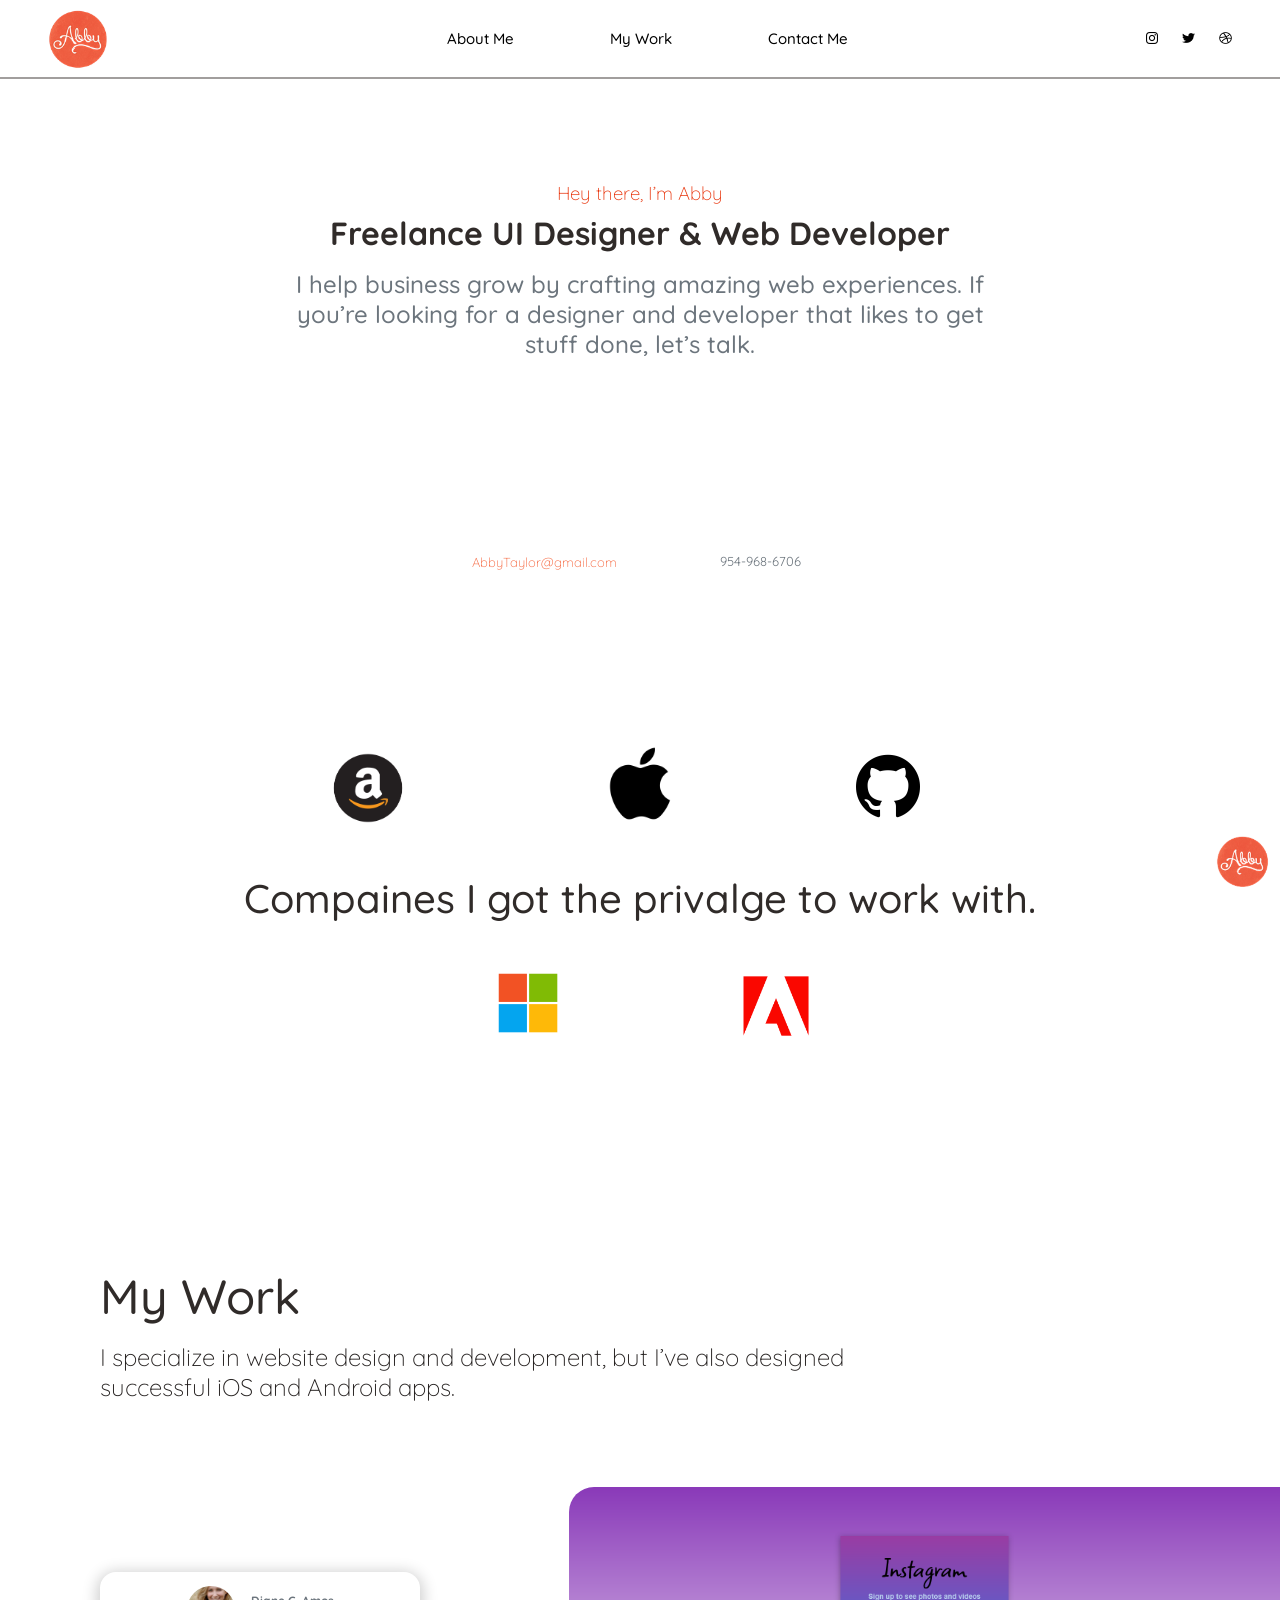
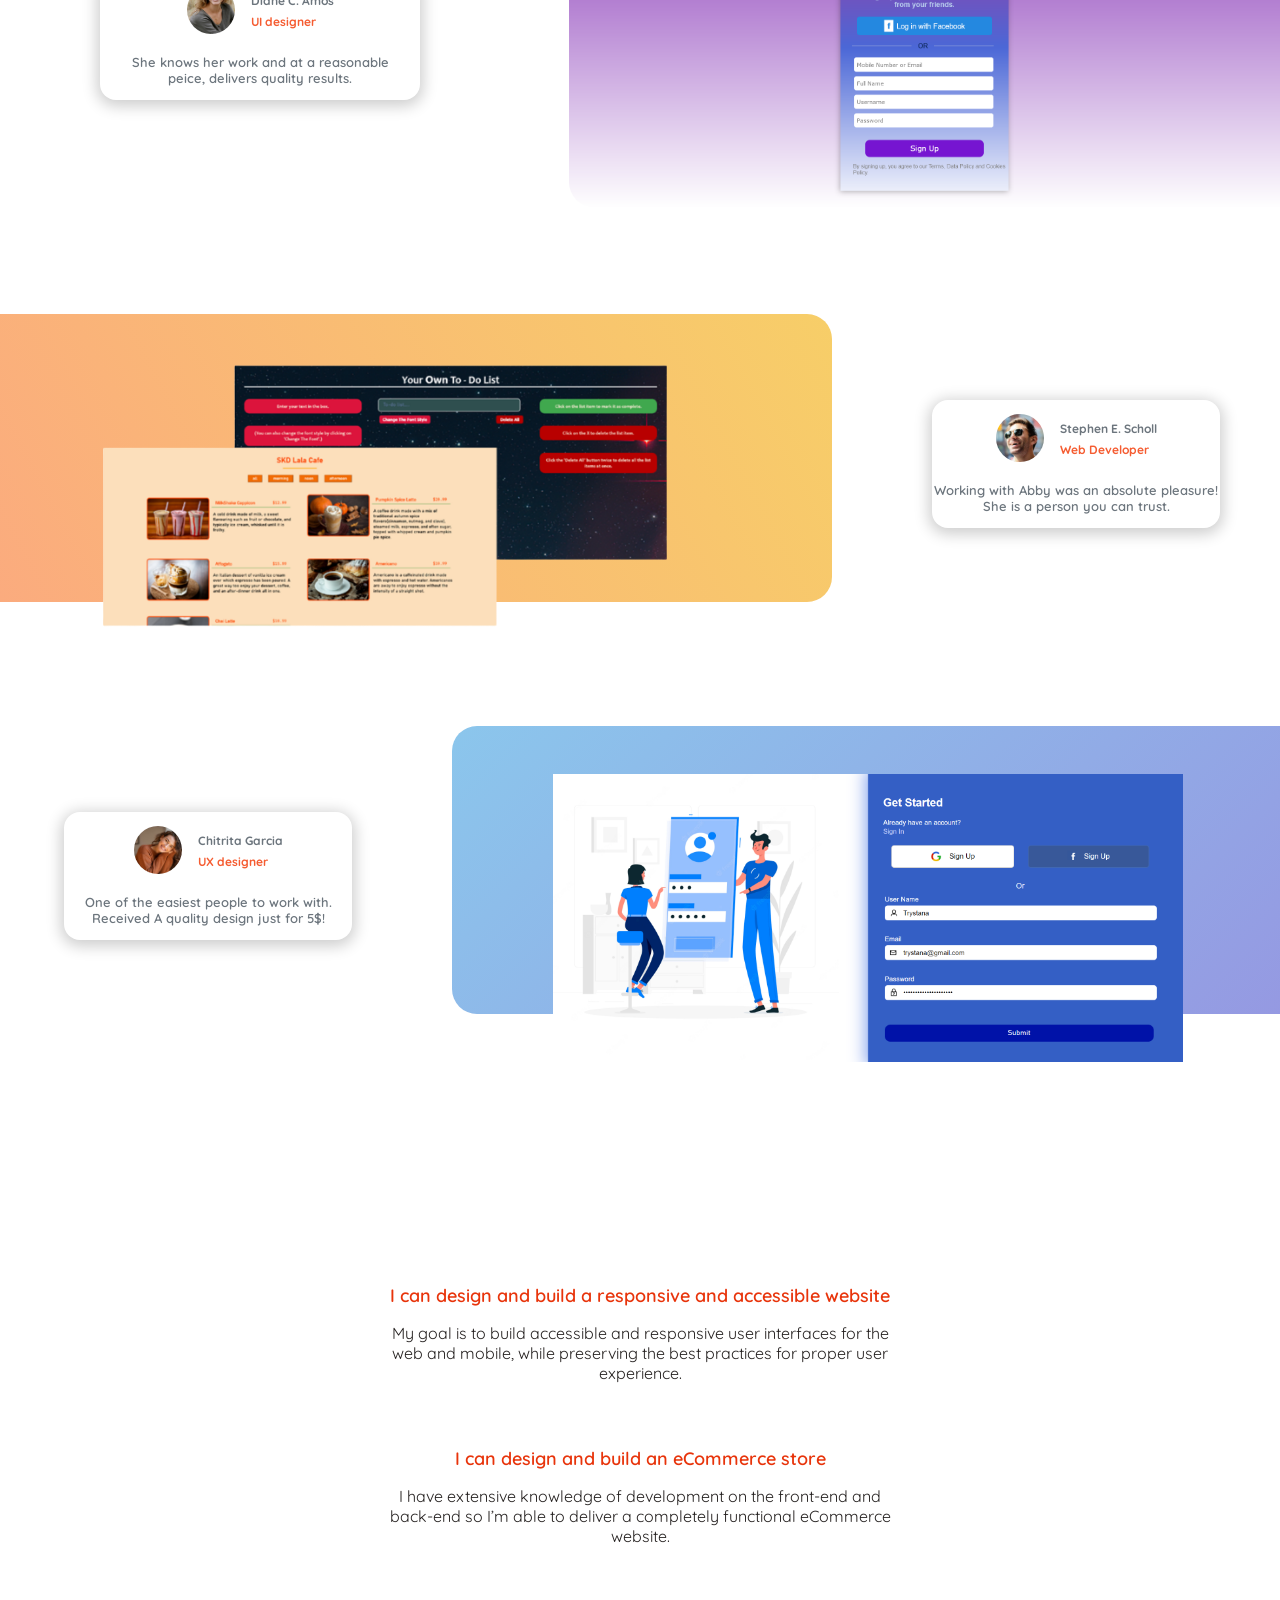
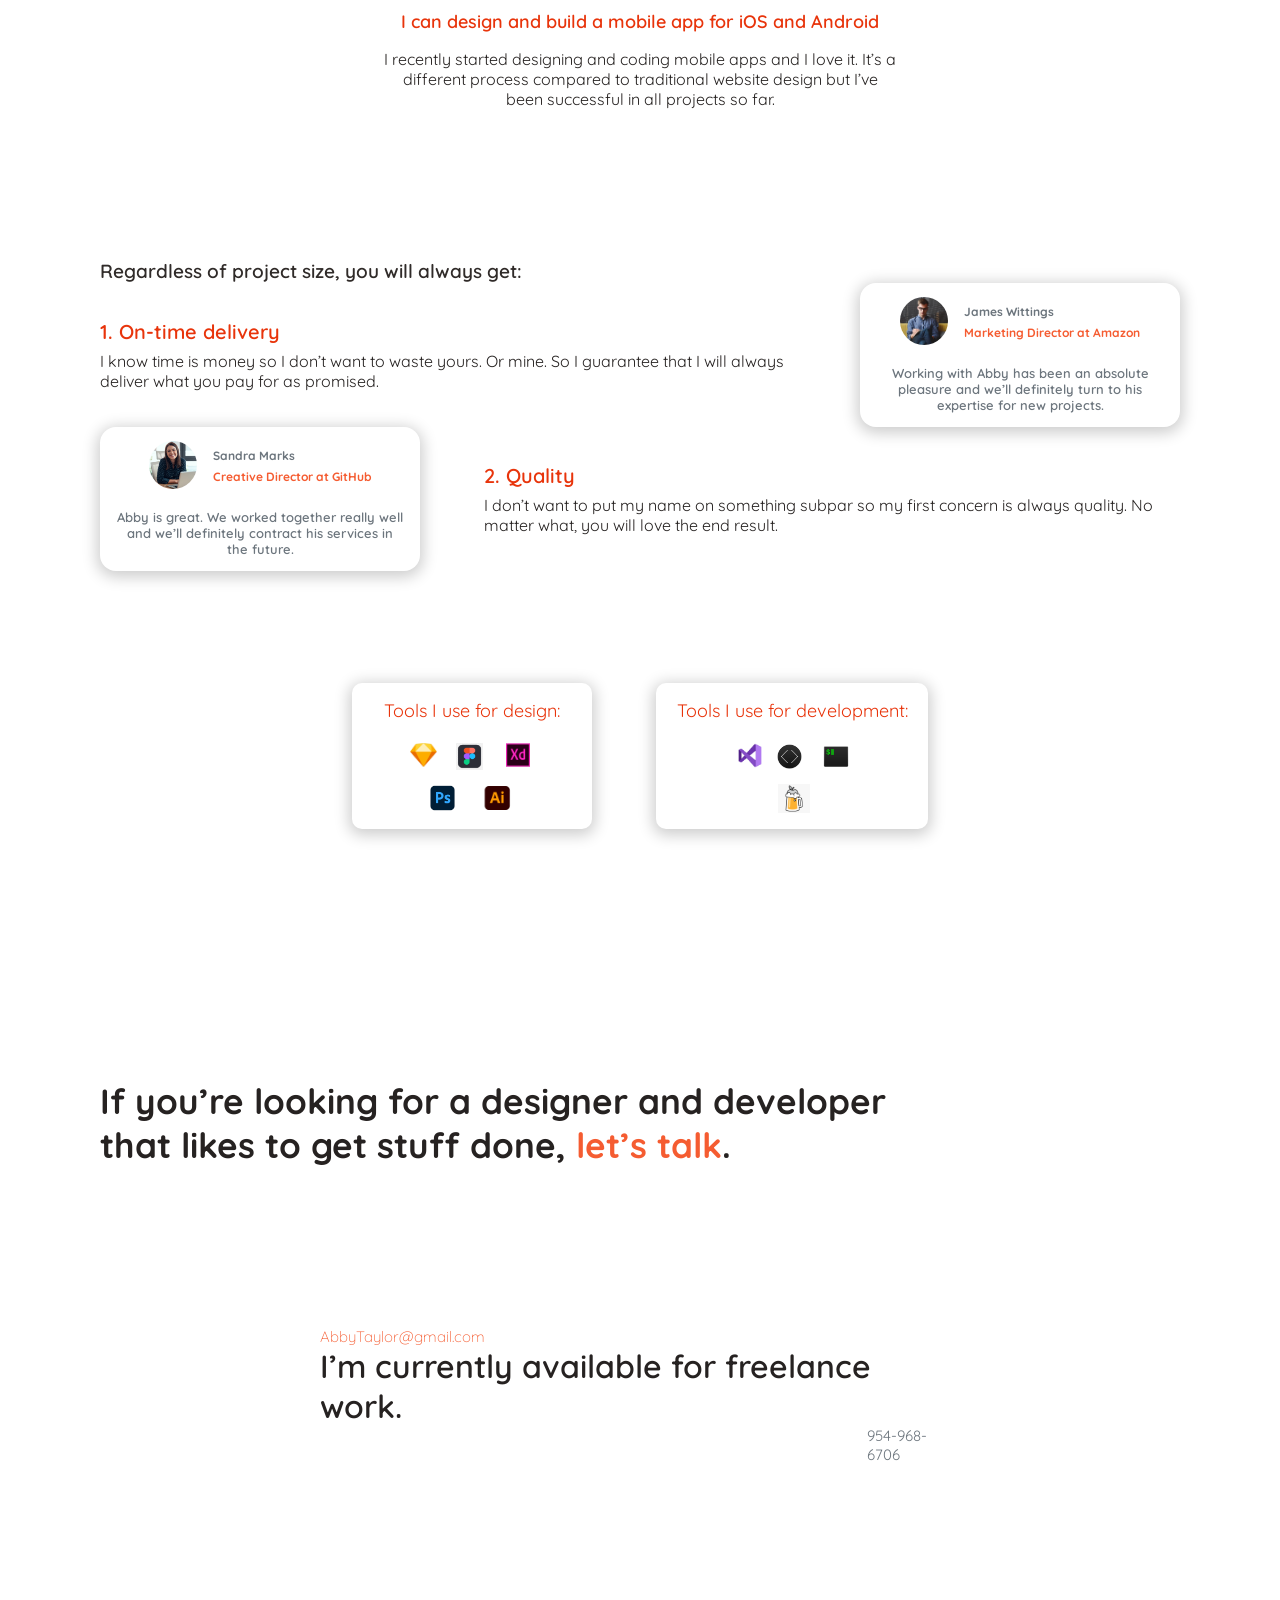
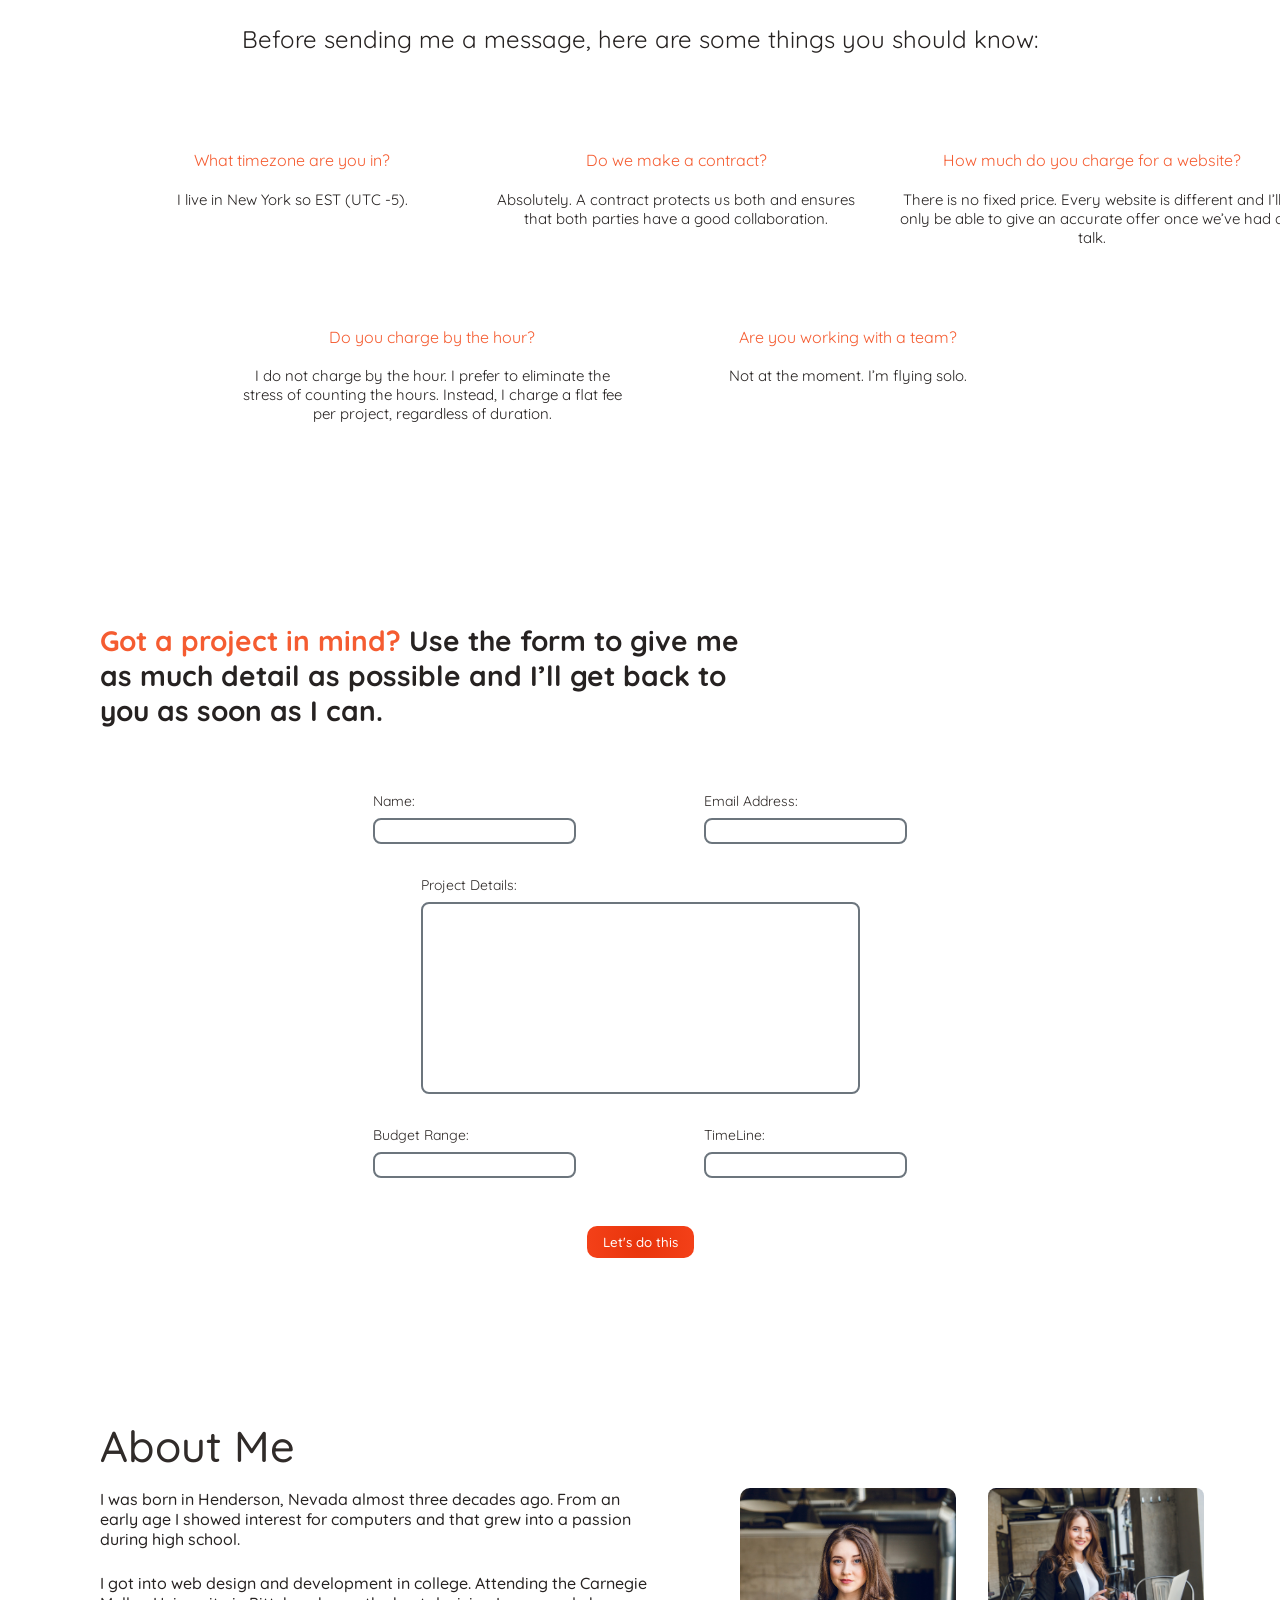
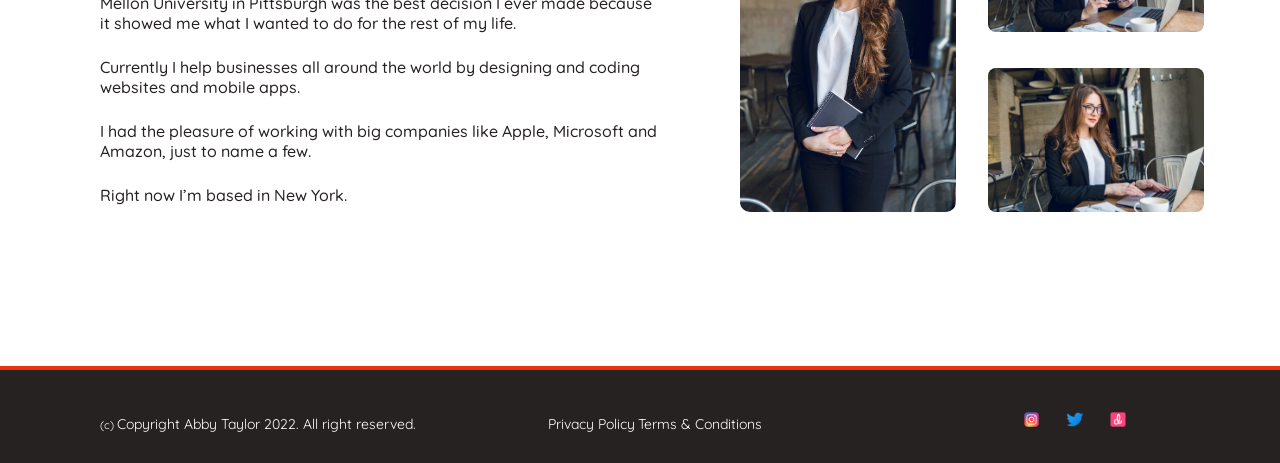
==== commit c3eed670: "Changed the About Me section layout and position." ====
--- a/index.html
+++ b/index.html
@@ -132,7 +132,7 @@
                         </div>
                     </div>
                     <p class="testnomail-review">
-                        One of the easiest person to work with. Received A quality design just for 5$!
+                        One of the easiest people to work with. Received A quality design just for 5$!
                     </p>
                 </div>
 
@@ -343,15 +343,58 @@
             </div>
         </section>
 
+
+
+        <!-- CONTACT FORM SECTION -->
+
+        <section class="contact-form-section" id="contact-section">
+
+            <h2 class="contact-form-header">
+                <span class="header-span">Got a project in mind?</span> Use the form to give me as much detail as
+                possible and I’ll get back to you as soon as I can.
+            </h2>
+
+
+            <form>
+                <div class="name-email-box">
+                    <div class="name-box">
+                        <label class="form-headers">Name:</label>
+                        <input type="text" class="input-el" id="name-input" />
+                    </div>
+                    <div class="email-box">
+                        <label class="form-headers">Email Address:</label>
+                        <input type="text" class="input-el" id="email-input" />
+                    </div>
+                </div>
+
+                <div class="project-de-mainbox">
+                    <div class="project-de-box">
+                        <label class="form-headers">Project Details:</label>
+                        <textarea id="project-input" class="input-el project-textarea" row="20" cols="50"></textarea>
+                    </div>
+                </div>
+
+
+                <div class="budget-timeline-box">
+                    <div class="mini-box">
+                        <label class="form-headers">Budget Range:</label>
+                        <input type="text" class="input-el" id="budget-input" />
+                    </div>
+                    <div class="mini-box">
+                        <label class="form-headers">TimeLine:</label>
+                        <input type="text" class="input-el" id="timeline-input" />
+                    </div>
+                </div>
+            </form>
+
+            <div class="form-sumbit-box"><button class="slide-bu" id="finel-bu">Let's do this</button></div>
+        </section>
+
         <!-- ABOUT ME SECTION -->
 
         <section class="about-me-section" id="aboutme-section">
 
             <div class="about-me-image-box">
-
-                <div class="rigtside-box">
-                    <img class="abby-standing" src="people/abby-standing.jpg" />
-                </div>
 
                 <div class="about-me-box">
 
@@ -387,56 +430,17 @@
                     </div>
                 </div>
 
-                <div class="collage-images">
-                    <div><img class="abby-sitting" src="people/abby-sitting.jpg" /></div>
-                    <div><img class="abby-working" src="people/abby-working.jpg" /></div>
-                </div>
-                </div>
-        </section>
-
-        <!-- CONTACT FORM SECTION -->
-
-        <section class="contact-form-section" id="contact-section">
-
-            <h2 class="contact-form-header">
-                <span class="header-span">Got a project in mind?</span> Use the form to give me as much detail as
-                possible and I’ll get back to you as soon as I can.
-            </h2>
-
-
-            <form>
-                <div class="name-email-box">
-                    <div class="name-box">
-                        <label class="form-headers">Name:</label>
-                        <input type="text" class="input-el" id="name-input" />
-                    </div>
-                    <div class="email-box">
-                        <label class="form-headers">Email Address:</label>
-                        <input type="text" class="input-el" id="email-input"  />
-                    </div>
-                </div>
-
-                <div class="project-de-mainbox">
-                    <div class="project-de-box">
-                        <label class="form-headers">Project Details:</label>
-                        <textarea id="project-input" class="input-el project-textarea" row="20" cols="50"></textarea>
-                    </div>
-                </div>
-
-
-                <div class="budget-timeline-box">
-                    <div class="mini-box">
-                        <label class="form-headers">Budget Range:</label>
-                        <input type="text" class="input-el" id="budget-input"/>
-                    </div>
-                    <div class="mini-box">
-                        <label class="form-headers">TimeLine:</label>
-                        <input type="text" class="input-el" id="timeline-input"/>
-                    </div>
-                </div>
-            </form>
-
-            <div class="form-sumbit-box"><button class="slide-bu" id="finel-bu">Let's do this</button></div>
+                <div class="all-images">
+                    <div class="rigtside-box">
+                        <img class="abby-standing" src="people/abby-standing.jpg" />
+                    </div>
+
+                    <div class="collage-images">
+                        <div><img class="abby-sitting" src="people/abby-sitting.jpg" /></div>
+                        <div><img class="abby-working" src="people/abby-working.jpg" /></div>
+                    </div>
+                </div>
+            </div>
         </section>
 
 
@@ -459,7 +463,7 @@
         </footer>
 
         <div class="gotop-box" id="gotop-box">
-            <img  id="gotop-image-button" src="Img/logo-removebg-preview.png"/>
+            <img id="gotop-image-button" src="Img/logo-removebg-preview.png" />
         </div>
 
         <!--<a href="https://www.freepik.com/photos/happy-business-woman">Happy business woman photo created by lookstudio - www.freepik.com</a>
--- a/Fp.css
+++ b/Fp.css
@@ -435,61 +435,61 @@
 
 .about-me-header {
     font-weight: 500;
-    font-size: 3rem;
+    font-size: 2.70rem;
     color: var(--header-cl);
     margin-bottom: 1rem;
-    text-align: center;
 }
 
 .about-me-para-box {
     display: flex;
     flex-direction: column;
     gap: 1.50rem;
-    text-align: center;
 }
 
 .para {
     font-size: 16px;
     font-weight: 500;
-    width: 40rem;
-    color: var(--header-cl);
+    width: 35rem;
+    color: var(--header-sec-cl);
 }
 
 .about-me-image-box {
     display: flex;
     flex-direction: row;
     align-items: center;
+    gap: 5rem;
+    margin-right: 13px;
+}
+
+.collage-images-box {
+    display: flex;
+    flex-direction: row;
+    align-items: center;
+    gap: 1rem;
+}
+
+.all-images {
+    display: flex;
+    align-items: center;
     gap: 2rem;
-    margin-right: 13px;
-}
-
-.collage-images-box {
-    display: flex;
-    flex-direction: row;
-    align-items: center;
-    gap: 1rem;
-}
-
-.rigtside-box {
     margin-top: 5rem;
 }
 
 .abby-standing {
-    width: 13rem;
+    width: 13.50rem;
     border-radius: 10px;
-    box-shadow: -1rem -1rem 0px 0px rgba(245, 92, 49, 1);
 }
 
 .collage-images {
     display: flex;
     flex-direction: column;
     gap: 2rem;
-    margin-top: 7rem;
+
 }
 
 .abby-sitting,
 .abby-working {
-    width: 14rem;
+    width: 13.50rem;
     border-radius: .50rem;
 }
 
@@ -655,7 +655,7 @@
 .contact-section {
     padding: 100px;
     padding-top: 150px;
-    padding-bottom: 50px;
+    padding-bottom: 200px;
 }
 
 .contact-header {
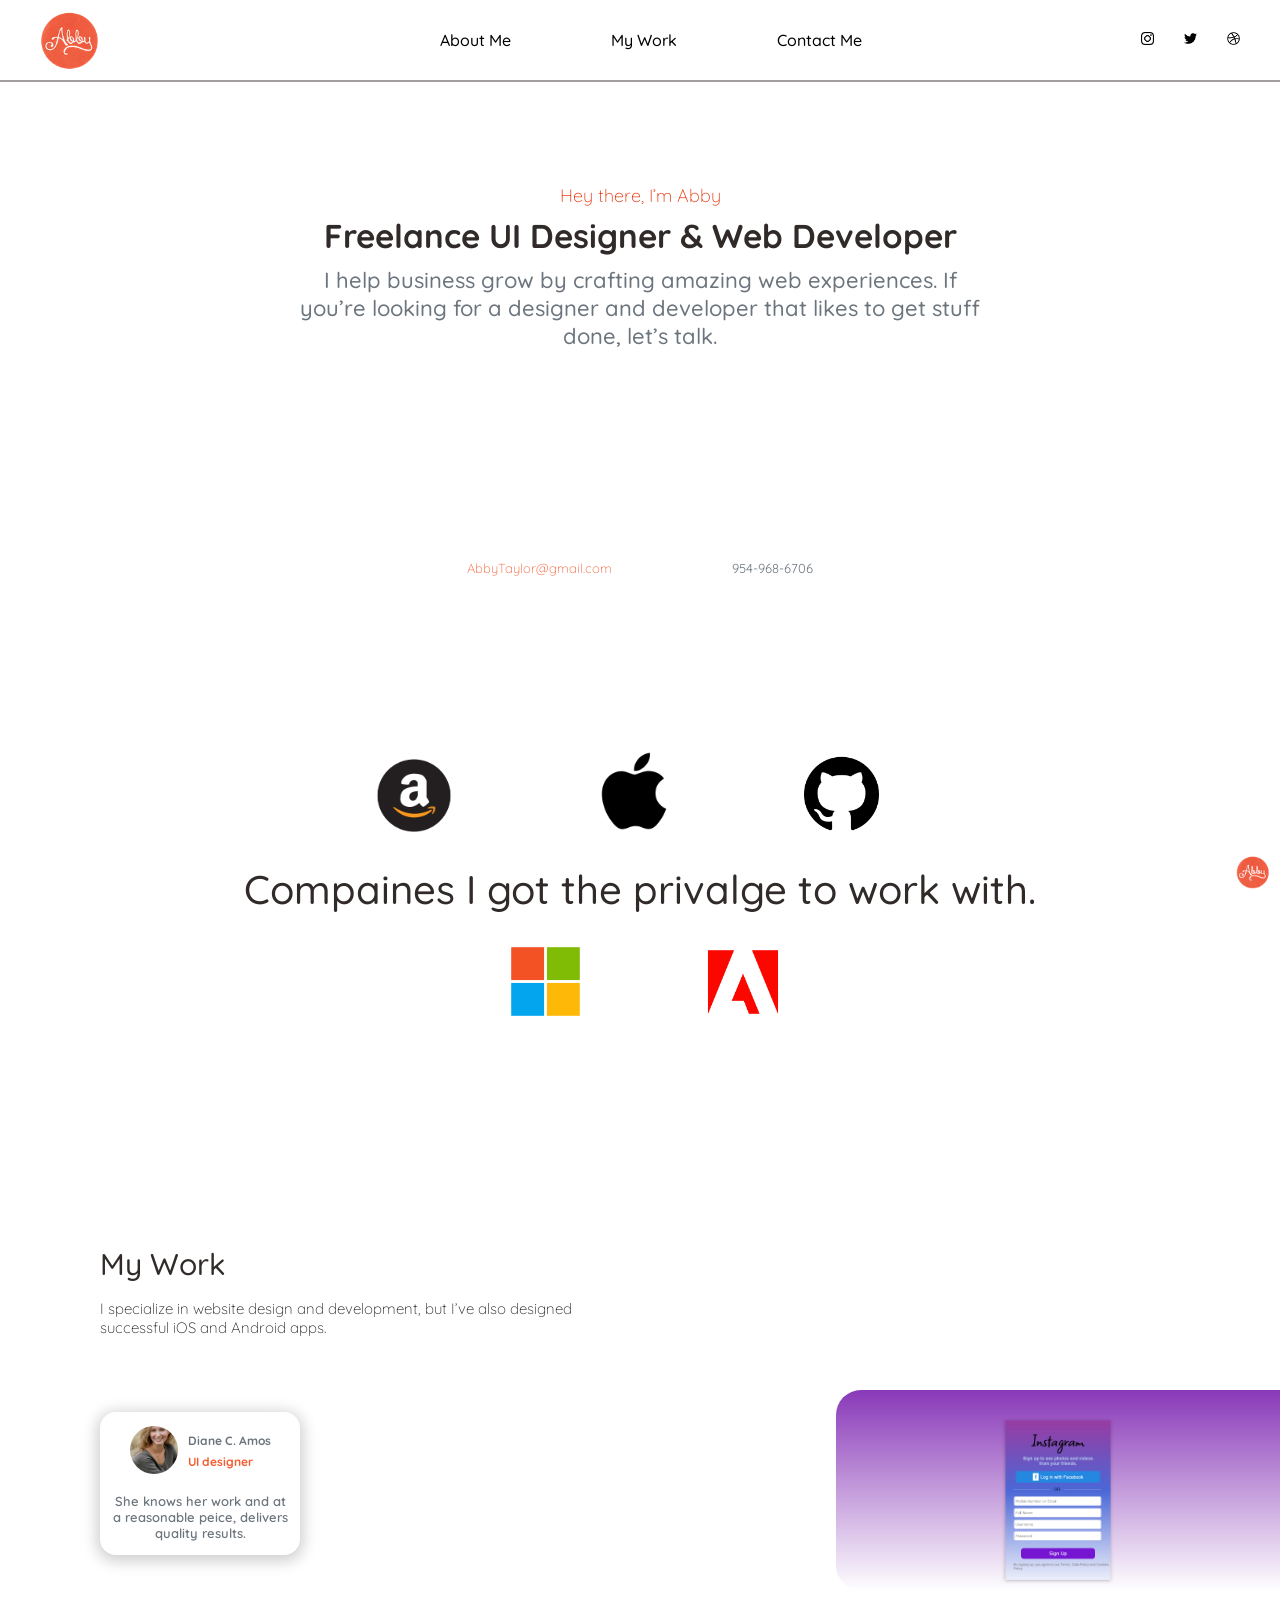
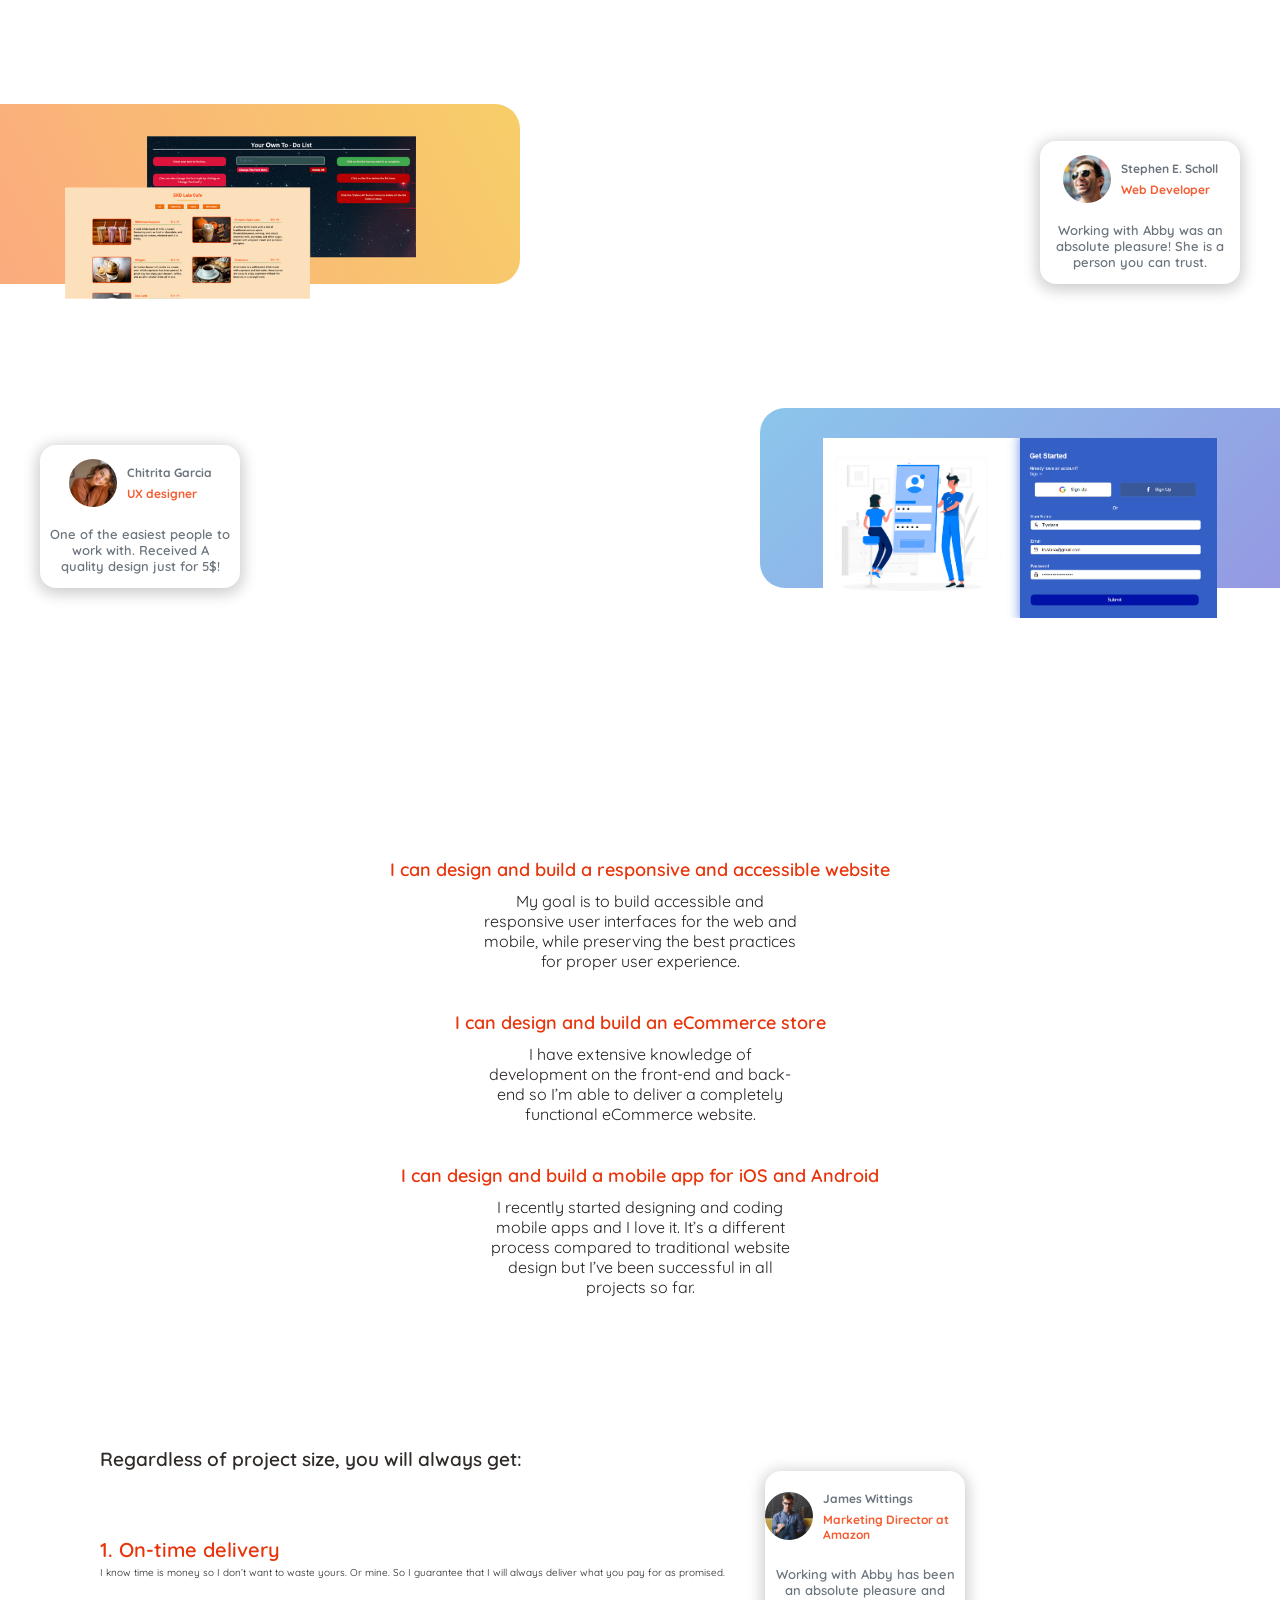
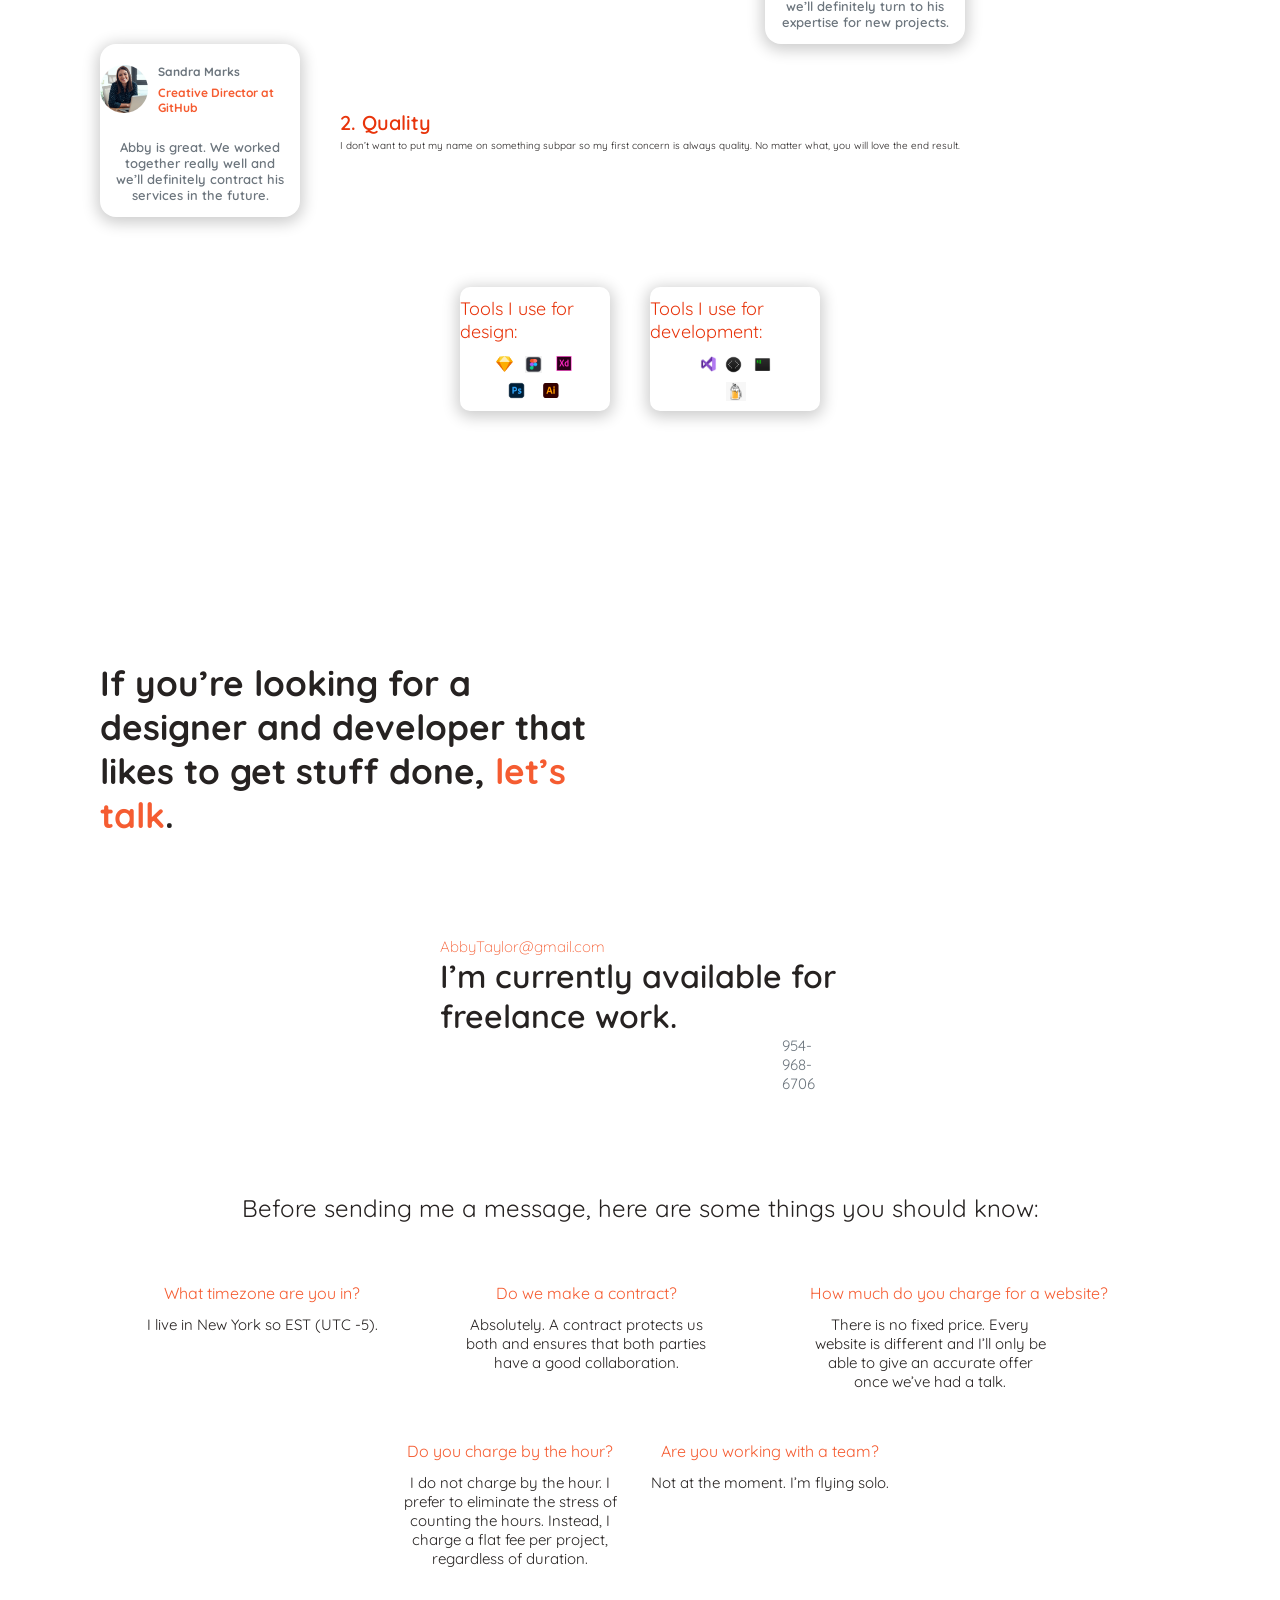
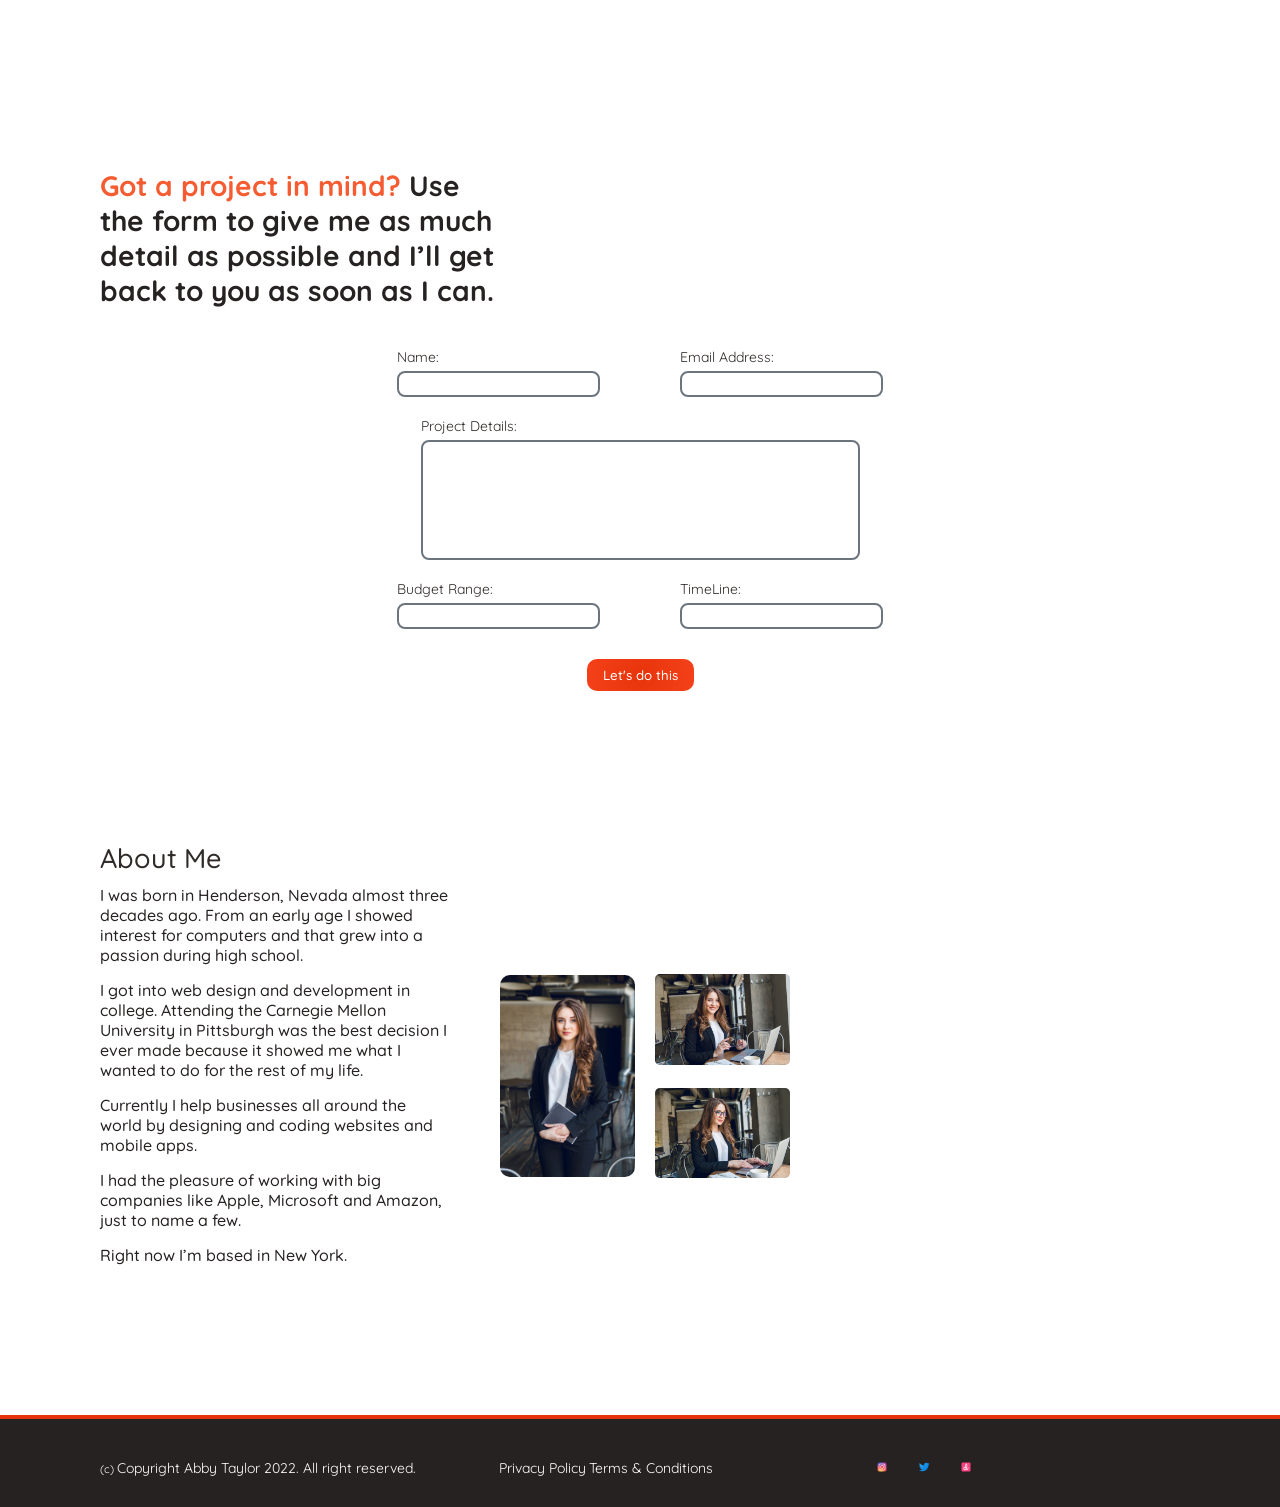
==== commit b9b0def3: "Fixed Hero & Client Section" ====
--- a/index.html
+++ b/index.html
@@ -42,9 +42,7 @@
 
             <div class=button-with-de>
                 <p><a class="email">AbbyTaylor@gmail.com</a></p>
-                <div class="num-di">
-                    <p class="num">954-968-6706</p>
-                </div>
+                <p class="num">954-968-6706</p>
             </div>
         </main>
 
--- a/Fp.css
+++ b/Fp.css
@@ -28,6 +28,10 @@
     --header-sec-cl: #262221;
 }
 
+html {
+    font-size: 62.5%;
+}
+
 /* HEADER START */
 
 ul {
@@ -43,32 +47,32 @@
 }
 
 .header .logo {
-    width: 3.80rem;
-    margin-left: var(--margin-six);
-    padding: var(--margin-fir) 0;
+    width: 6rem;
+    margin-left: 4em;
+    padding: 1em 0;
 }
 
 .img-ul,
 .colorful-img-ul {
     display: flex;
-    gap: var(--margin-thi);
-    margin-right: var(--margin-six);
+    gap: 3rem;
+    margin-right: 4em;
 }
 
 .fa-brands {
-    width: .80rem;
+    width: 1.3rem;
     cursor: pointer;
 }
 
 .nav-links {
     font-weight: 500;
     display: flex;
-    gap: 6rem;
-    margin-left: var(--margin-fiv);
+    gap: 10rem;
+    margin-left: 6em;
 }
 
 .nav-li {
-    font-size: 15px;
+    font-size: 1.6rem;
     cursor: pointer;
     transition: all linear .20s;
     text-decoration: none;
@@ -88,7 +92,7 @@
 /* HERO SECTION START */
 
 .main-section {
-    padding-bottom: 75px;
+    padding-bottom: 7.5rem;
 }
 
 .hero-section {
@@ -102,18 +106,20 @@
 .hero-name {
     font-weight: 300;
     color: var(--primary-cl);
-    margin-bottom: var(--margin-fir);
+    margin-bottom: .8rem;
+    font-size: 1.8rem;
 }
 
 .hero-job {
     color: var(--header-cl);
-    font-size: 2rem;
+    font-size: 3.3rem;
 }
 
 .hero-intro {
     font-weight: 500;
-    width: 45rem;
-    margin-top: var(--margin-sec);
+    font-size: 2.2rem;
+    width: 55%;
+    margin-top: 1rem;
     color:var(--text-cl);
     text-align: center;
 }
@@ -121,7 +127,7 @@
 .email {
     font-weight: 300;
     color: var(--secondary-cl);
-    font-size: 13px;
+    font-size: 1.3rem;
     cursor: pointer;
 }
 
@@ -132,18 +138,17 @@
 }
 
 .num {
-    font-size: 13px;
+    font-size: 1.3rem;
     color: var(--text-cl);
 }
 
-.button-with-de,
-.client-but {
-    display: flex;
-    justify-content: center;
-    align-items: center;
-    margin-top: 12rem;
-    margin-left: 2rem;
-    gap: 4rem;
+.button-with-de {
+    display: flex;
+    justify-content: center;
+    align-items: center;
+    margin-top: 21rem;
+    margin-left: 4;
+    gap: 12rem;
 }
 
 .slide-bu {
@@ -168,7 +173,7 @@
 /* CLIENT SECTION START */
 
 .client-section {
-    padding: 100px;
+    padding: 10em;
 }
 
 .client-section-container {
@@ -193,31 +198,32 @@
 }
 
 .image {
-    width: 7rem;
+    width: 12rem;
 }
 
 .amazon {
-    margin-bottom: -4rem;
+    margin-bottom: -7.50rem;
 }
 
 .github {
-    width: 4rem;
-    margin-bottom: -3.50rem;
+    width: 7.50rem;
+    margin-bottom: -7em;
+    margin-left: 1rem;
 }
 
 .microsoft {
-    width: 4rem;
+    width: 7.50rem;
 }
 
 .adobe {
-    width: 7rem;
-    margin-top: -1.30rem;
+    width: 12rem;
+    margin-top: -2.20em;
 }
 
 .client-header {
     font-weight: 500;
     color: var(--header-cl);
-    font-size: 2.50rem;
+    font-size: 4rem;
 }
 
 .client-but {
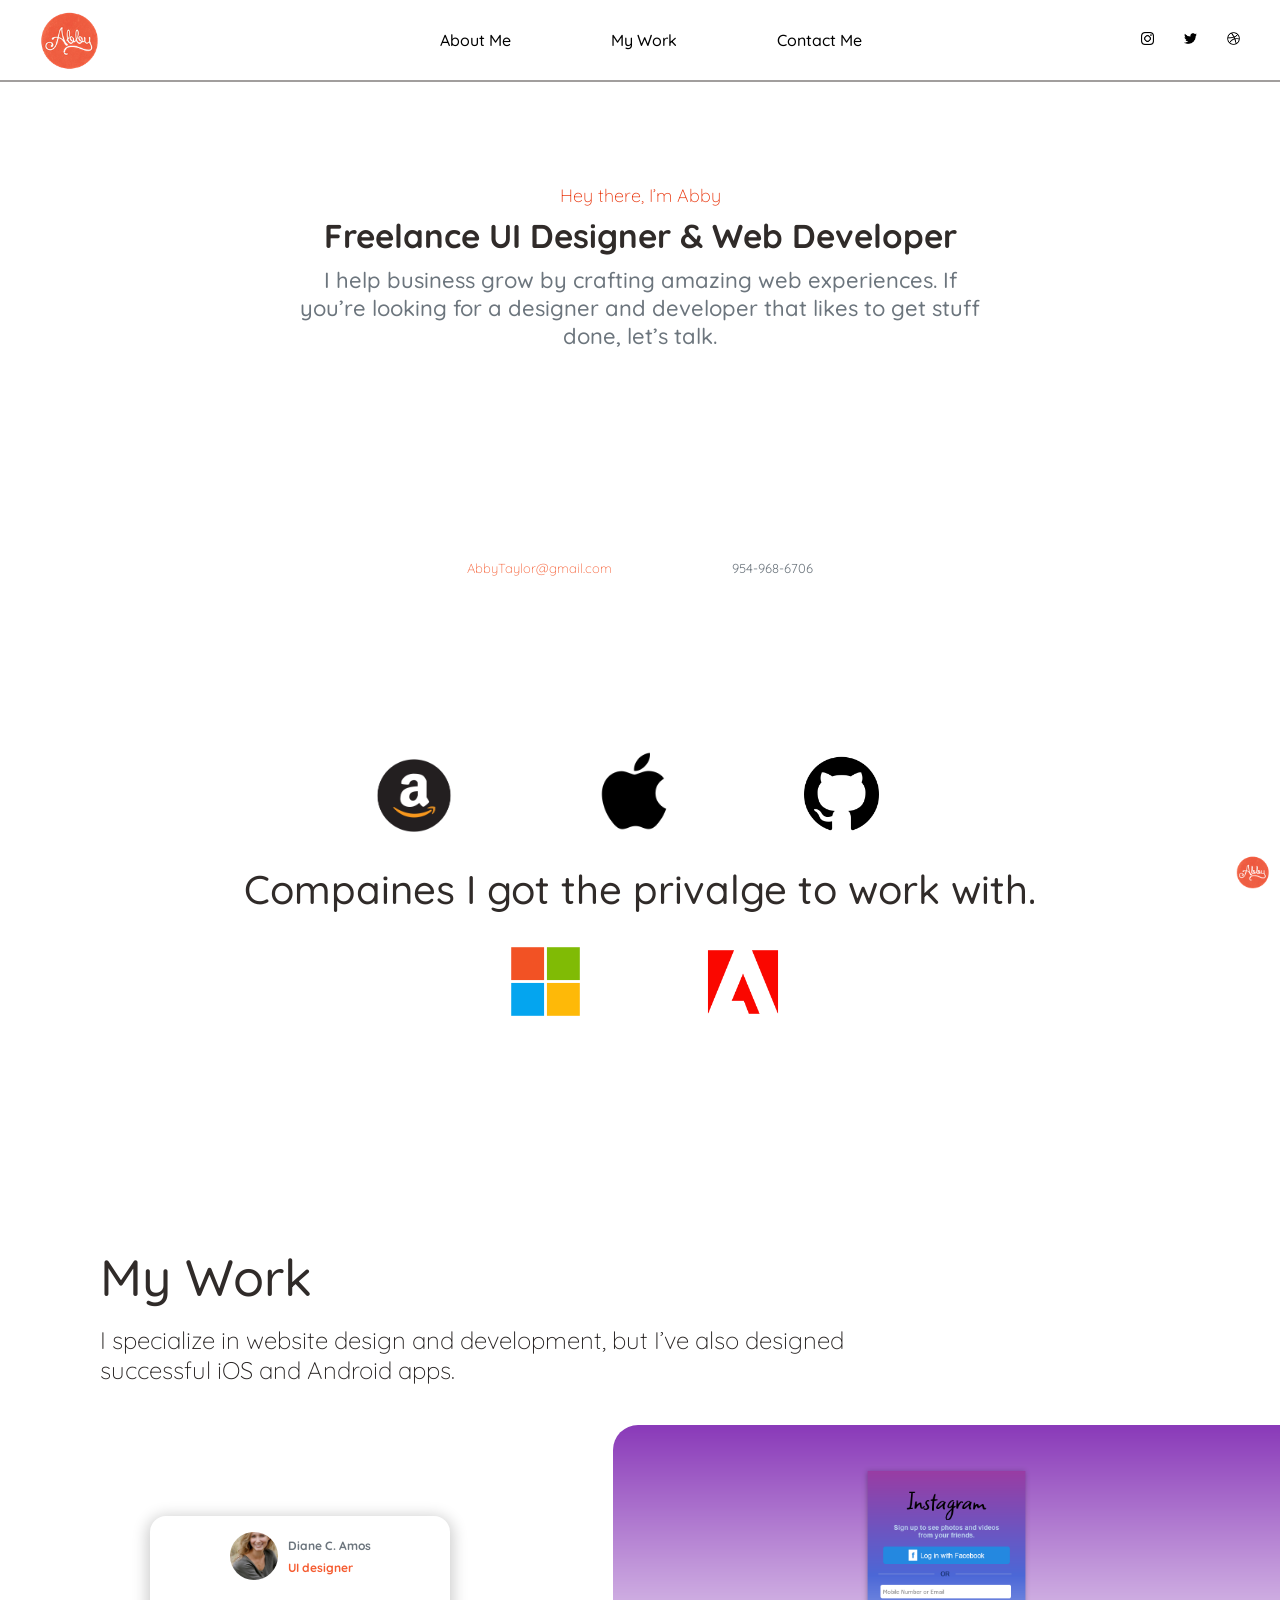
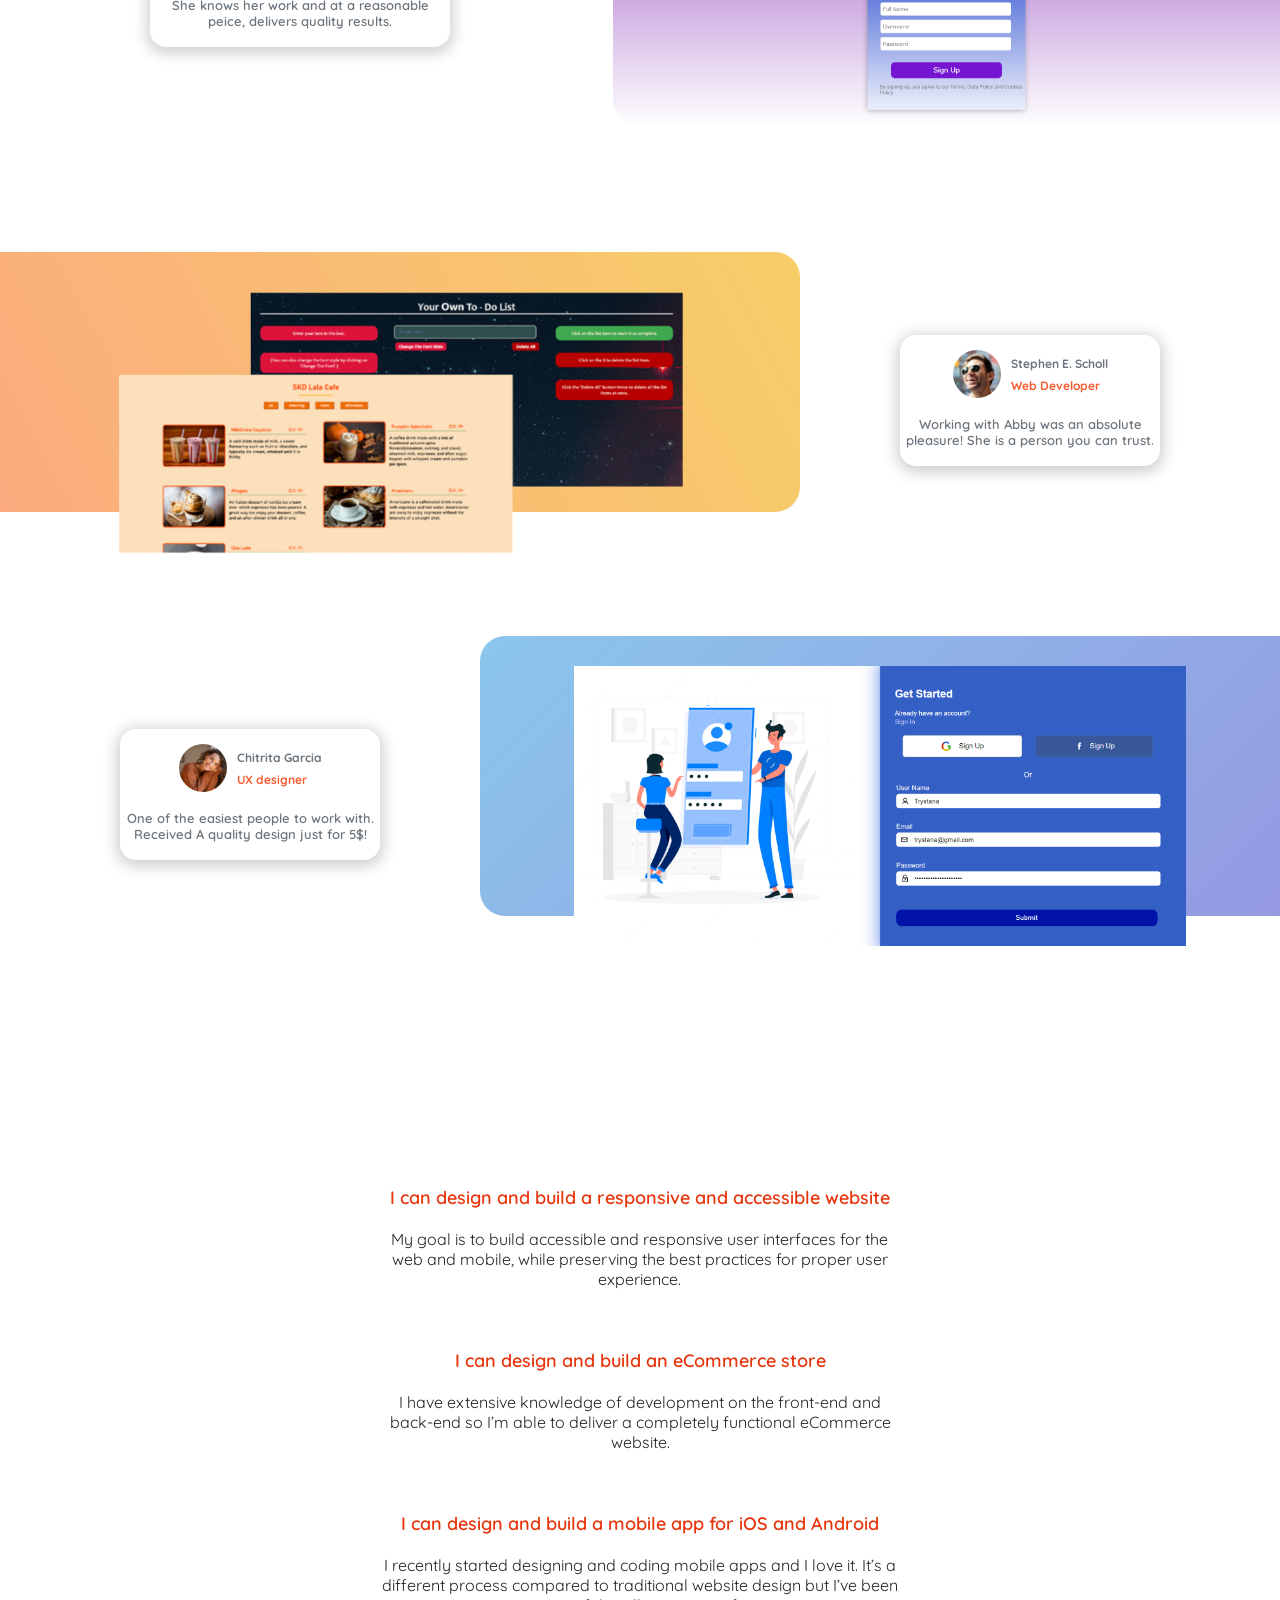
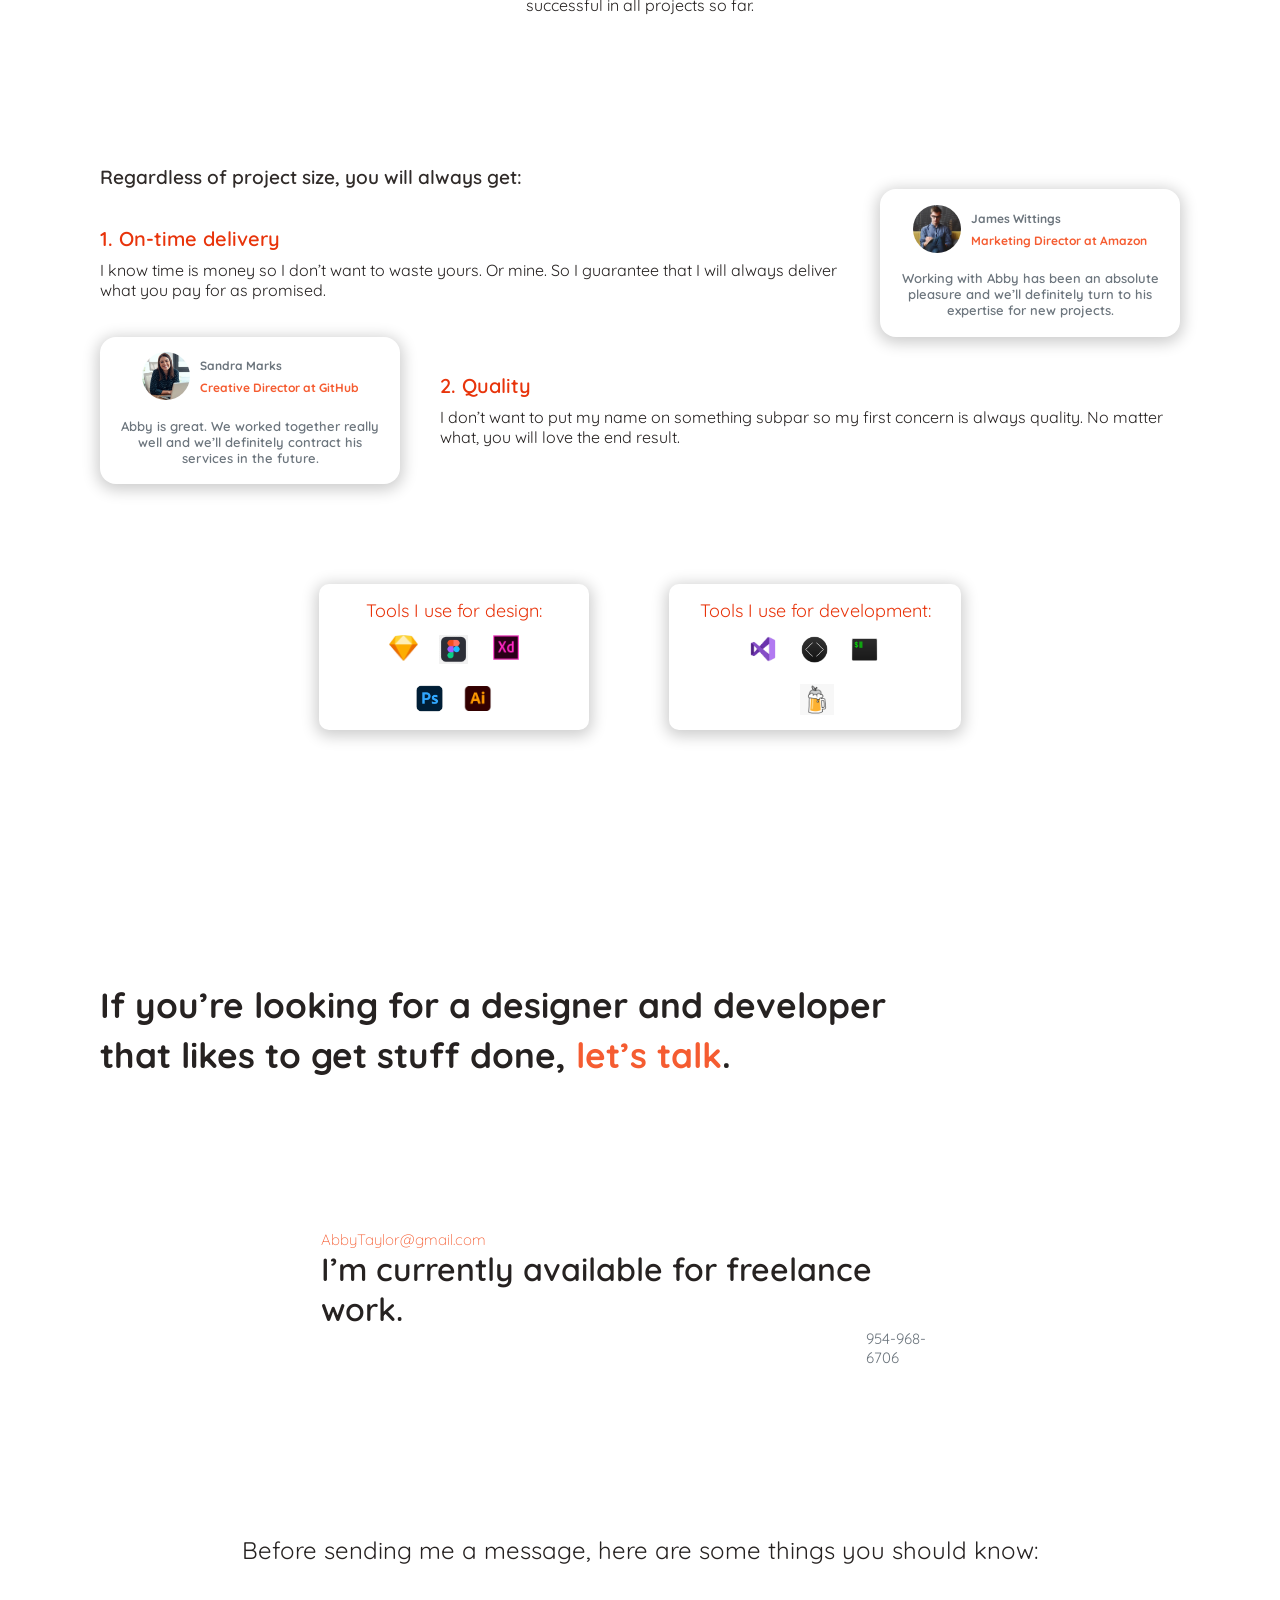
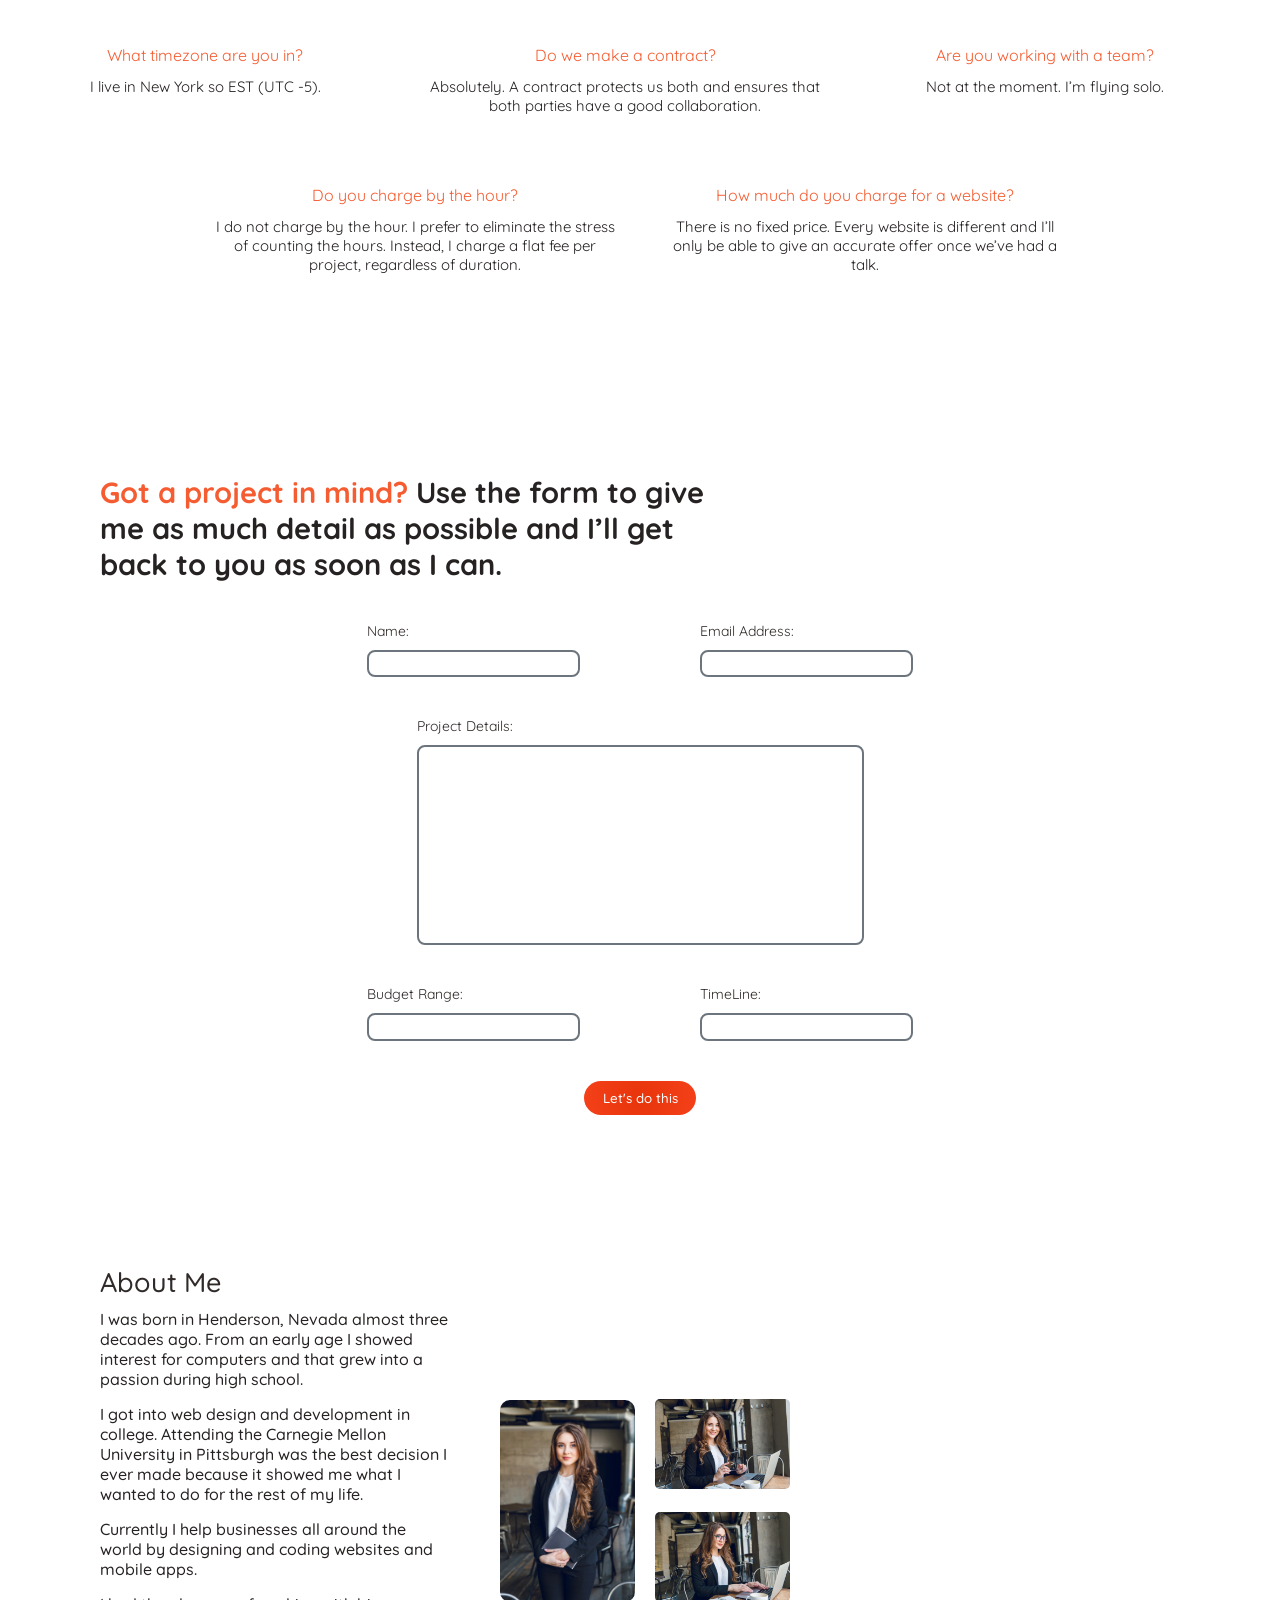
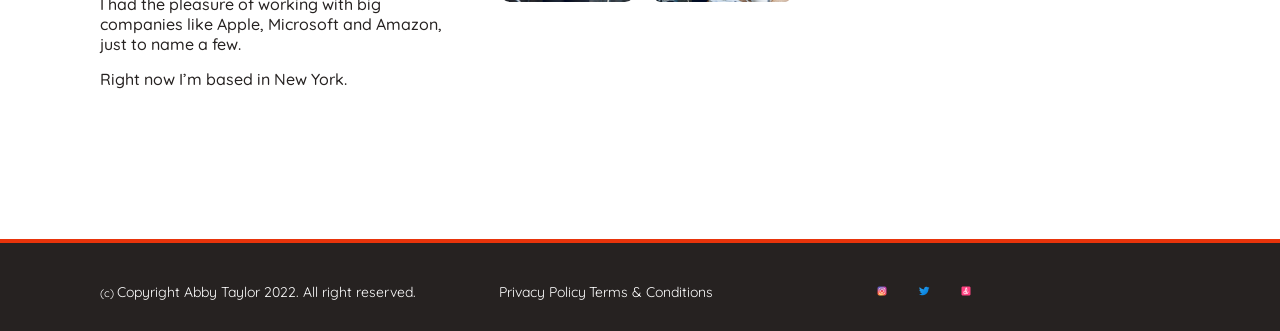
==== commit 13a3d9c2: "Fixed Advantage Section, FAQ Section and Contact Form Section." ====
--- a/index.html
+++ b/index.html
@@ -313,12 +313,12 @@
                 </div>
 
                 <div class="faq">
-                    <div class="question">How much do you charge for a website?</div>
+                    <div class="question">Are you working with a team?</div>
                     <div class="answer">
-                        There is no fixed price. Every website is different and I’ll only be
-                        able to give an accurate offer once we’ve had a talk.
-                    </div>
-                </div>
+                        Not at the moment. I’m flying solo.
+                    </div>
+                </div>
+
             </div>
 
             <div class="question-answer-second-row">
@@ -332,9 +332,10 @@
                 </div>
 
                 <div class="faq">
-                    <div class="question">Are you working with a team?</div>
+                    <div class="question">How much do you charge for a website?</div>
                     <div class="answer">
-                        Not at the moment. I’m flying solo.
+                        There is no fixed price. Every website is different and I’ll only be
+                        able to give an accurate offer once we’ve had a talk.
                     </div>
                 </div>
 
--- a/Fp.css
+++ b/Fp.css
@@ -156,8 +156,8 @@
     font-weight: 500;
     background: var(--background-gra);
     color: white;
-    padding: 8px 16px;
-    border-radius: 10px;
+    padding: .7em 1.4em;
+    border-radius: 20px;
     cursor: pointer;
     transition: all linear .25s;
 }
@@ -238,24 +238,24 @@
 
 
 .portfolio-section {
-    padding: 100px;
+    padding: 10em;
     padding-right: 0;
     padding-left: 0;
 }
 
 .portfolio-first-section {
-    padding-left: 100px;
-    padding-bottom: 100px;
+    padding-left: 10em;
+    padding-bottom: 10em;
 }
 
 .portfolio-second-section {
-    padding: 100px;
+    padding: 10em;
     padding-left: 0;
     padding-top: 0;
 }
 
 .portfolio-third-section {
-    padding: 100px;
+    padding: 10em;
     padding-top: 0;
     padding-right: 0;
 
@@ -263,14 +263,14 @@
 
 .portfolio-header {
     font-weight: 500;
-    font-size: 3rem;
+    font-size: 5.10rem;
     color: var(--header-cl);
 }
 
 .portfolio-discription {
-    width: 50rem;
+    width: 80rem;
     font-weight: 300;
-    font-size: 1.50rem;
+    font-size: 2.40rem;
     margin-top: 16px;
     margin-bottom: 4rem;
     color: var(--header-sec-cl);
@@ -278,14 +278,13 @@
 .portfolio-image-two,
 .portfolio-image-third {
     background-color: #4158D0;
-    background-image: linear-gradient(43deg, #4158D0 0%, #C850C0 46%, #FFCC70 100%);
     border-top-left-radius: 25px;
     border-bottom-left-radius: 25px;
-    margin-left: 25rem;
-    margin-top: 24px;
-    display: flex;
-    justify-content: center;
-    height: 18rem;
+    margin-left: 25em;
+    margin-top: 2.4em;
+    display: flex;
+    justify-content: center;
+
 }
 
 .portfolio-image-two {
@@ -297,11 +296,12 @@
     border-bottom-left-radius: 0;
     border-top-right-radius: 25px;
     border-bottom-right-radius: 25px;
+    height: 26rem;
 }
 
 
 .portfolio-image-two {
-    width: 52rem;
+    width: 80rem;
     margin-right: 0;
 }
 
@@ -309,30 +309,25 @@
     background-color: #8BC6EC;
     background-image: linear-gradient(135deg, #8BC6EC 0%, #9599E2 100%);
     margin-left: 0;
-    width: 52rem;
-}
-
-.insta-pic,
+    width: 80rem;
+}
+
 .images {
     position: relative;
-    top: 1.30rem;
-    height: 20rem;
-}
+    top: 1rem;
+    height: 32rem;
+}
+
 
 .insta-pic {
+    height: 30rem;
     border-top-left-radius: 25px;
     border-bottom-left-radius: 25px;
 }
 
-
-
-.sec-image {
-    right: 2rem;
-}
-
 .login-image {
     top: 3rem;
-    height: 18rem;
+    height: 28rem;
 }
 
 /* PORTFOLIO SECTION END */
@@ -343,8 +338,8 @@
 .testnomail-section {
     display: flex;
     justify-content: center;
-    gap: 32px;
-    padding: 100px;
+    gap: 3.2em;
+    padding: 10em;
 }
 
 .testnomail-box {
@@ -352,29 +347,29 @@
     flex-direction: column;
     justify-content: center;
     align-items: center;
-    width: 20rem;
+    width: 30rem;
     border-radius: 16px;
     box-shadow: 0px 3px 15px 3px rgba(0, 0, 0, .20);
 }
 
 .first-testnomail {
-    margin-right: 4rem;
-    margin-bottom: 4rem;
+    margin-right: 12em;
+    margin-bottom: 4em;
 }
 
 .second-testnomail {
-    margin-top: 1rem;
-    margin-right: 7rem;
+    margin-top: 1em;
+    margin-left: 5em;
 }
 
 .third-testnomial {
-    margin-left: 4rem;
-    margin-bottom: 4rem;
+    margin-left: 12em;
+    margin-bottom: 4em;
 }
 
 .ppl {
-    width: 48px;
-    height: 48px;
+    width: 4.8rem;
+    height: 4.8rem;
     object-fit: cover;
     border-radius: 50%;
 }
@@ -389,26 +384,26 @@
 .testnomail-name,
 .testnomail-job {
     margin: 0;
-    margin-top: 6px;
+    margin-top: .6em;
     font-weight: 700;
-    font-size: 12px;
+    font-size: 1.2rem;
     color: #6C757D;
 }
 
 .testnomail-job {
     color: #F55C31;
-    margin-bottom: 8px;
+    margin-bottom: .8em;
 }
 
 .testnomail-review {
-    width: 18rem;
+    width: 26rem;
     text-align: center;
     margin: 0;
-    margin-top: 16px;
+    margin-top: 1em;
     color: #6C757D;
     font-weight: 600;
-    font-size: 13px;
-    padding-bottom: 14px;
+    font-size: 1.3rem;
+    padding-bottom: 1.4em;
 }
 
 .project-testnomail {
@@ -505,8 +500,8 @@
 /* SERVICE SECTION START */
 
 .service-section {
-    padding: 100px;
-    padding-top: 70px;
+    padding: 10em;
+    padding-top: 7em;
 }
 
 .title-disc-box,
@@ -514,24 +509,24 @@
     display: flex;
     flex-direction: column;
     align-items: center;
-    gap: 1rem;
+    gap: 2rem;
 }
 
 .service-section-mainbox {
-    gap: 4rem;
+    gap: 6rem;
 }
 
 .title {
     font-weight: 600;
     color: var(--primary-cl);
-    font-size: 18px;
+    font-size: 1.8rem;
 }
 
 .disc {
     border: none;
     text-align: center;
-    font-size: 16px;
-    width: 32rem;
+    font-size: 1.6rem;
+    width: 48%;
     color: var(--header-sec-cl);
 }
 
@@ -541,13 +536,13 @@
 /* ADVANTAGE SECTION START */
 
 .advantage-section {
-    padding: 100px;
-    padding-top: 50px;
+    padding: 10em;
+    padding-top: 5em;
 }
 
 .advantage-header {
     color: var(--header-cl);
-    font-size: 19px;
+    font-size: 1.9rem;
     font-weight: 600;
 }
 
@@ -559,13 +554,14 @@
 
 .advantage-point {
     color: var(--primary-cl);
-    font-size: 20px;
+    font-size: 2rem;
     font-weight: 600;
 }
 
 .advantage-point-disc {
     color: var(--header-sec-cl);
-    margin-top: .40rem;
+    margin-top: .6em;
+    font-size: 1.6rem;
 }
 
 /* Designing Tools */
@@ -573,53 +569,55 @@
 .tools-mainbox {
     display: flex;
     justify-content: center;
-    gap: 4rem;
-    margin-top: 7rem;
+    gap: 8rem;
+    margin-top: 10rem;
 }
 
 .tools {
-    width: 1.70rem;
+    width: 2.9rem;
 }
 
 .images-of-design {
     display: flex;
-    gap:.90rem;
+    gap: 2rem;
 }
 
 .design-image-one {
     display: grid;
-    grid-template-columns: 2rem 2rem 2rem;
+    grid-template-columns: 3rem 3rem 3rem;
 }
 
     .design-image-one .grid-second-row {
         display: flex;
         gap: 1.40rem;
         align-items: center;
-        margin-left: 1.20rem;
+        margin-left: 2.6em;
         padding-bottom: 1rem;
     }
 
 .design-image-two {
     display: grid;
-    grid-template-columns: 2rem 2rem 2rem;
+    grid-template-columns: 3rem 3rem 3rem;
 }
 
 .adobe-xd,
 .homebrew {
-    width: 2rem;
+    width: 3.4rem;
 }
 
 .homebrew {
-    margin-left: 3rem;
-    padding-bottom: 1rem;
+    margin-left: 5em;
+    padding-bottom: 1.5em;
 }
 
 .adobe-illu {
-    width: 2.40rem;
+    width: 4rem;
 }
 
 .VSCode {
-    width: 2.50rem;
+    width: 4.2rem;
+    margin-left: -.80em;
+    padding-top: .10em;
 }
 
 
@@ -633,7 +631,7 @@
 .design-box-one,
 .design-box-two {
     box-shadow: 0px 3px 15px 3px rgba(0, 0, 0, .20);
-    width: 15rem;
+    width: 25%;
     border-radius: 10px;
     transition: all linear .10s;
 }
@@ -644,13 +642,13 @@
     }
 
     .design-box-two {
-        width: 17rem;
+        width: 27%;
     }
 
 .design-header {
     color: var(--primary-cl);
-    font-size: 18px;
-    padding-top: 1rem;
+    font-size: 1.8rem;
+    padding-top: 1.5rem;
 }
 
 /* ADVANTAGE SECTION END */
@@ -659,15 +657,16 @@
 /* CONTACT SECTION START */
 
 .contact-section {
-    padding: 100px;
-    padding-top: 150px;
-    padding-bottom: 200px;
+    padding: 10em;
+    padding-top: 15em;
+    padding-bottom: 20em;
 }
 
 .contact-header {
     color: var(--header-sec-cl);
-    font-size: 35px;
-    width: 50rem;
+    font-size: 3.5rem;
+    width: 75%;
+    line-height: 5rem;
 }
 
 .header-span {
@@ -677,19 +676,20 @@
 .contact-subtitle-secbox {
     display: flex;
     flex-direction: column;
-    margin-top: 10rem;
-    width: 40rem;
+    margin-top: 15em;
+    width: 59%;
 }
 
 .subtitle-line {
-    font-size: 32px;
+    font-size: 3.2rem;
     font-weight: 600;
     color: var(--header-sec-cl);
 }
 
 .contact-seaction-email,
 .contact-seaction-num {
-    font-size: 15px;
+    font-size: 1.5rem;
+    cursor: default;
 }
 
 .contact-seaction-num {
@@ -704,33 +704,29 @@
 .faq-header {
     display: flex;
     justify-content: center;
-    font-size: 24px;
+    font-size: 2.4rem;
     color: var(--header-sec-cl);
-    margin-top: 10rem;
-}
-
-.question-answer,
-.faq  {
-    display: flex;
-    justify-content: space-around;
+    margin-top: 7em;
+}
+
+.question-answer {
+    display: flex;
+    justify-content: center;
     gap: 2rem;
-    margin-top: 6rem;
-    margin-right: 3rem;
+    margin-top: 8em;
+    margin-right: 3em;
 }
 
 .faq {
+    display: flex;
     flex-direction: column;
     justify-content: normal;
     gap: 1.20rem;
     margin-top: 0;
     margin-right: 0;
     text-align: center;
-    font-size: 16px;
+    font-size: 1.6rem;
     color: var(--header-sec-cl);
-}
-
-.faq-one {
-    margin-right: -2rem;
 }
 
 .question {
@@ -738,15 +734,15 @@
 }
 
 .answer {
-    width: 24rem;
-    font-size: 15px;
+    width: 40rem;
+    font-size: 1.5rem;
 }
 
 .question-answer-second-row {
     display: flex;
-    gap: 2rem;
-    justify-content: center;
-    margin-top: 5rem;
+    gap: 5rem;
+    justify-content: center;
+    margin-top: 7em;
 }
 
 /* CONTACT SECTION END */
@@ -755,21 +751,21 @@
 /* CONTACT FORM SECTION START */
 
 .contact-form-section {
-    padding: 100px;
+    padding: 10em;
     padding-top: 0;
 }
 
 .contact-form-header {
     color: var(--header-sec-cl);
-    font-size: 28px;
-    width: 40rem;
+    font-size: 2.9rem;
+    width: 60%;
 }
 
 .name-email-box {
     display: flex;
     justify-content: center;
-    gap: 8rem;
-    margin-top: 4rem;
+    gap: 12rem;
+    margin-top: 4em;
 }
 
 .name-box,
@@ -778,11 +774,11 @@
 .mini-box {
     display: flex;
     flex-direction: column;
-    gap: .50rem;
+    gap: 1rem;
 }
 
 .budget-timeline-box {
-    gap: 8rem;
+    gap: 12rem;
 }
 
 .project-de-mainbox,
@@ -790,19 +786,19 @@
     display: flex;
     justify-content: center;
     align-items: center;
-    margin-top: 2rem;
+    margin-top: 4em;
 }
 
 
 .form-headers {
     color: var(--header-cl);
-    font-size: 14px;
+    font-size: 1.4rem;
 }
 
 .input-el {
-    padding: 2px 18px;
-    padding-left: 8px;
-    font-size: 14px;
+    padding: .2em 1.8em;
+    padding-left: .8em;
+    font-size: 1.4rem;
     border: 2px solid var(--text-cl);
     border-radius: 8px;
     -webkit-transition: 0.5s;
@@ -817,15 +813,15 @@
 
 .project-textarea {
     resize: none;
-    height: 12rem;
+    height: 20rem;
     line-height: 1.6;
-    padding: 6px 10px;
+    padding: .6em 1em;
 }
 
 .form-sumbit-box {
     display: flex;
     justify-content: center;
-    margin-top: 3rem;
+    margin-top: 4em;
 }
 
 /* CONTACT FORM SECTION END */
@@ -875,6 +871,7 @@
     width: 1.20rem;
     cursor: pointer;
 }
+
 /* FOOTER SECTION END */
 
 .gotop-box {
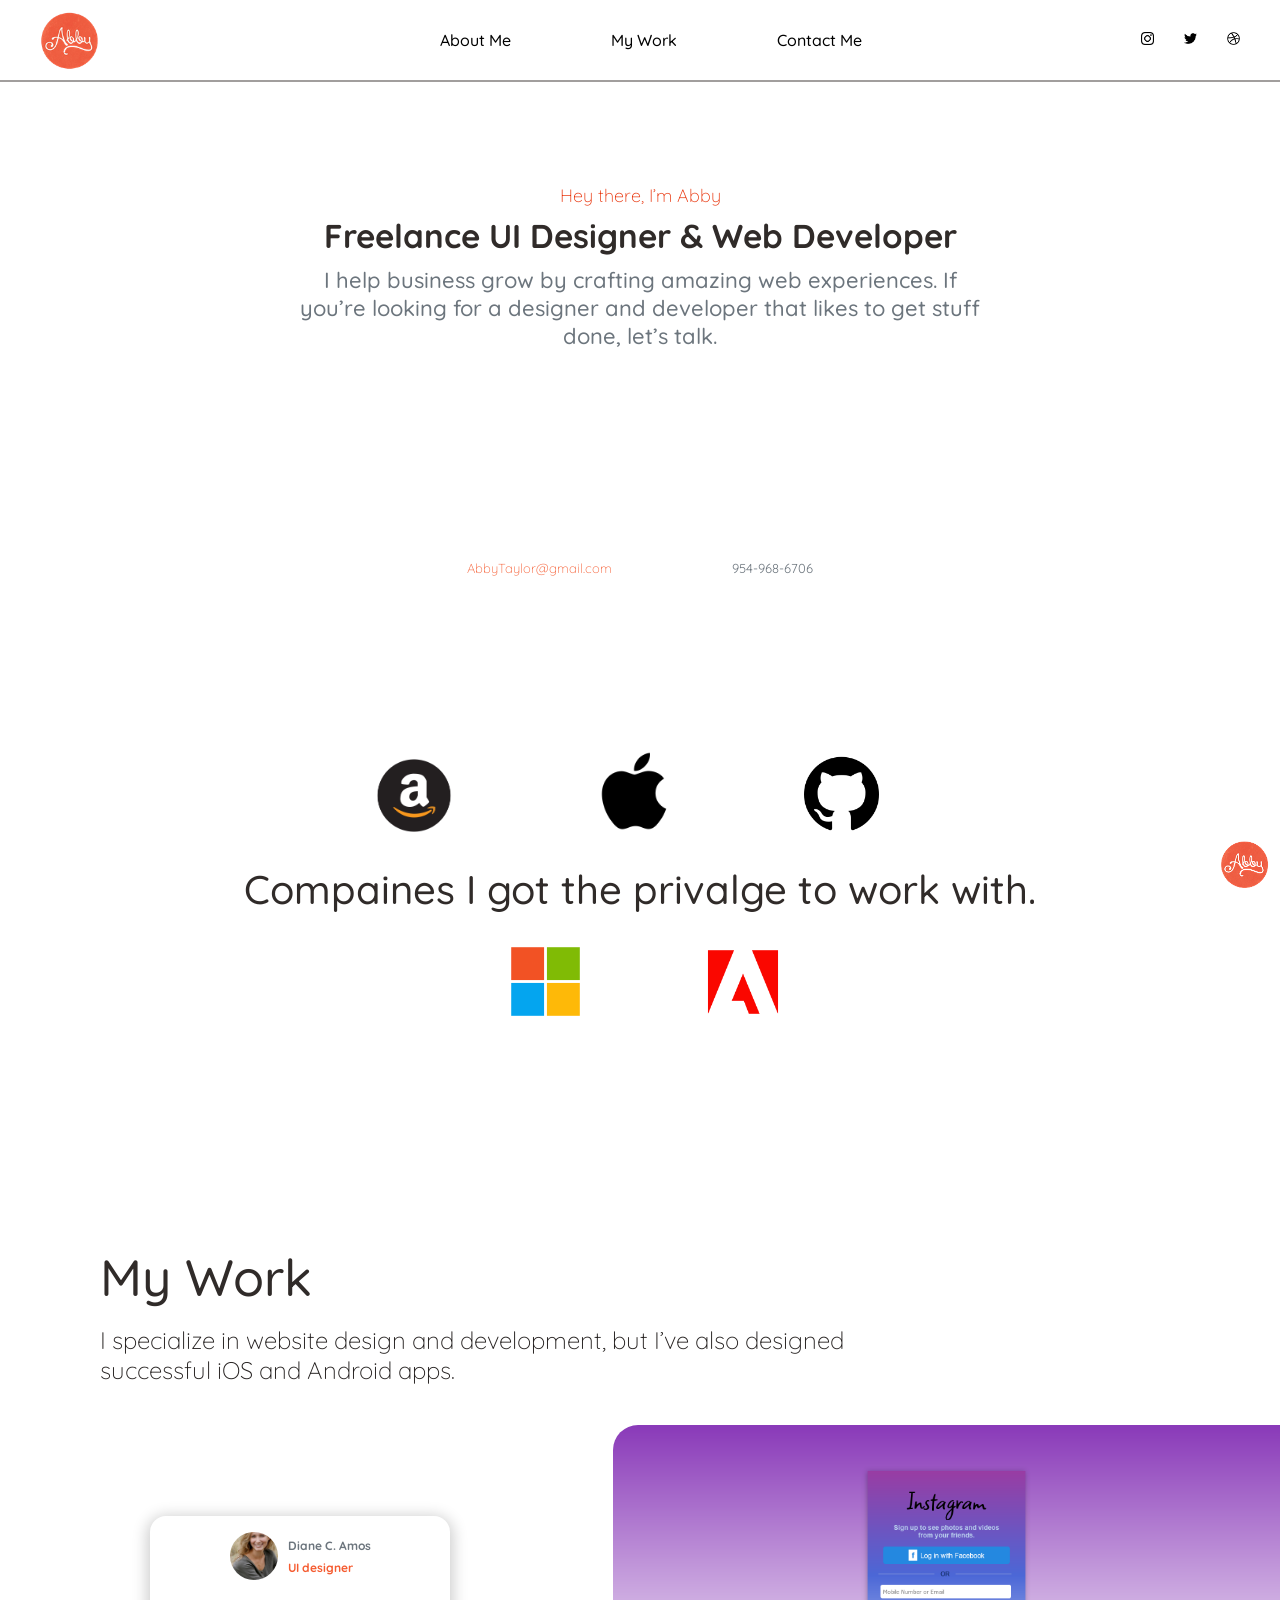
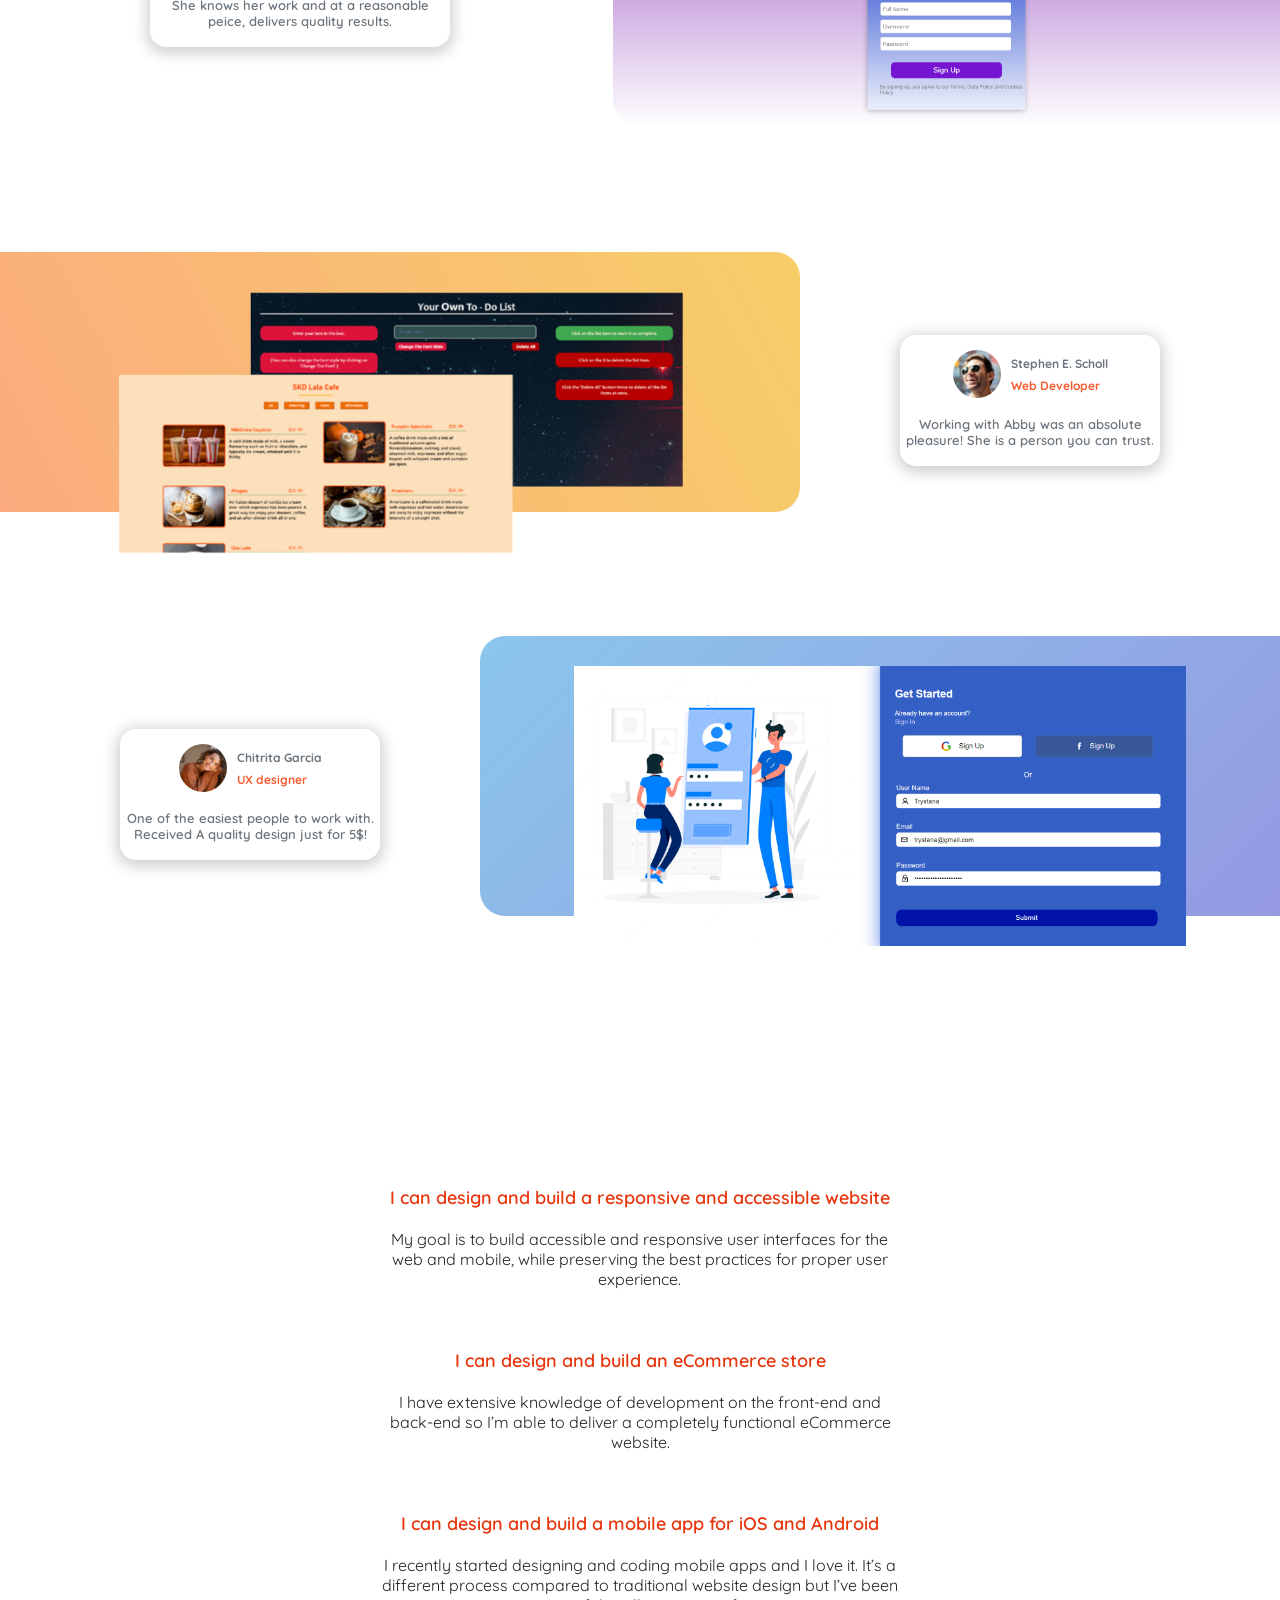
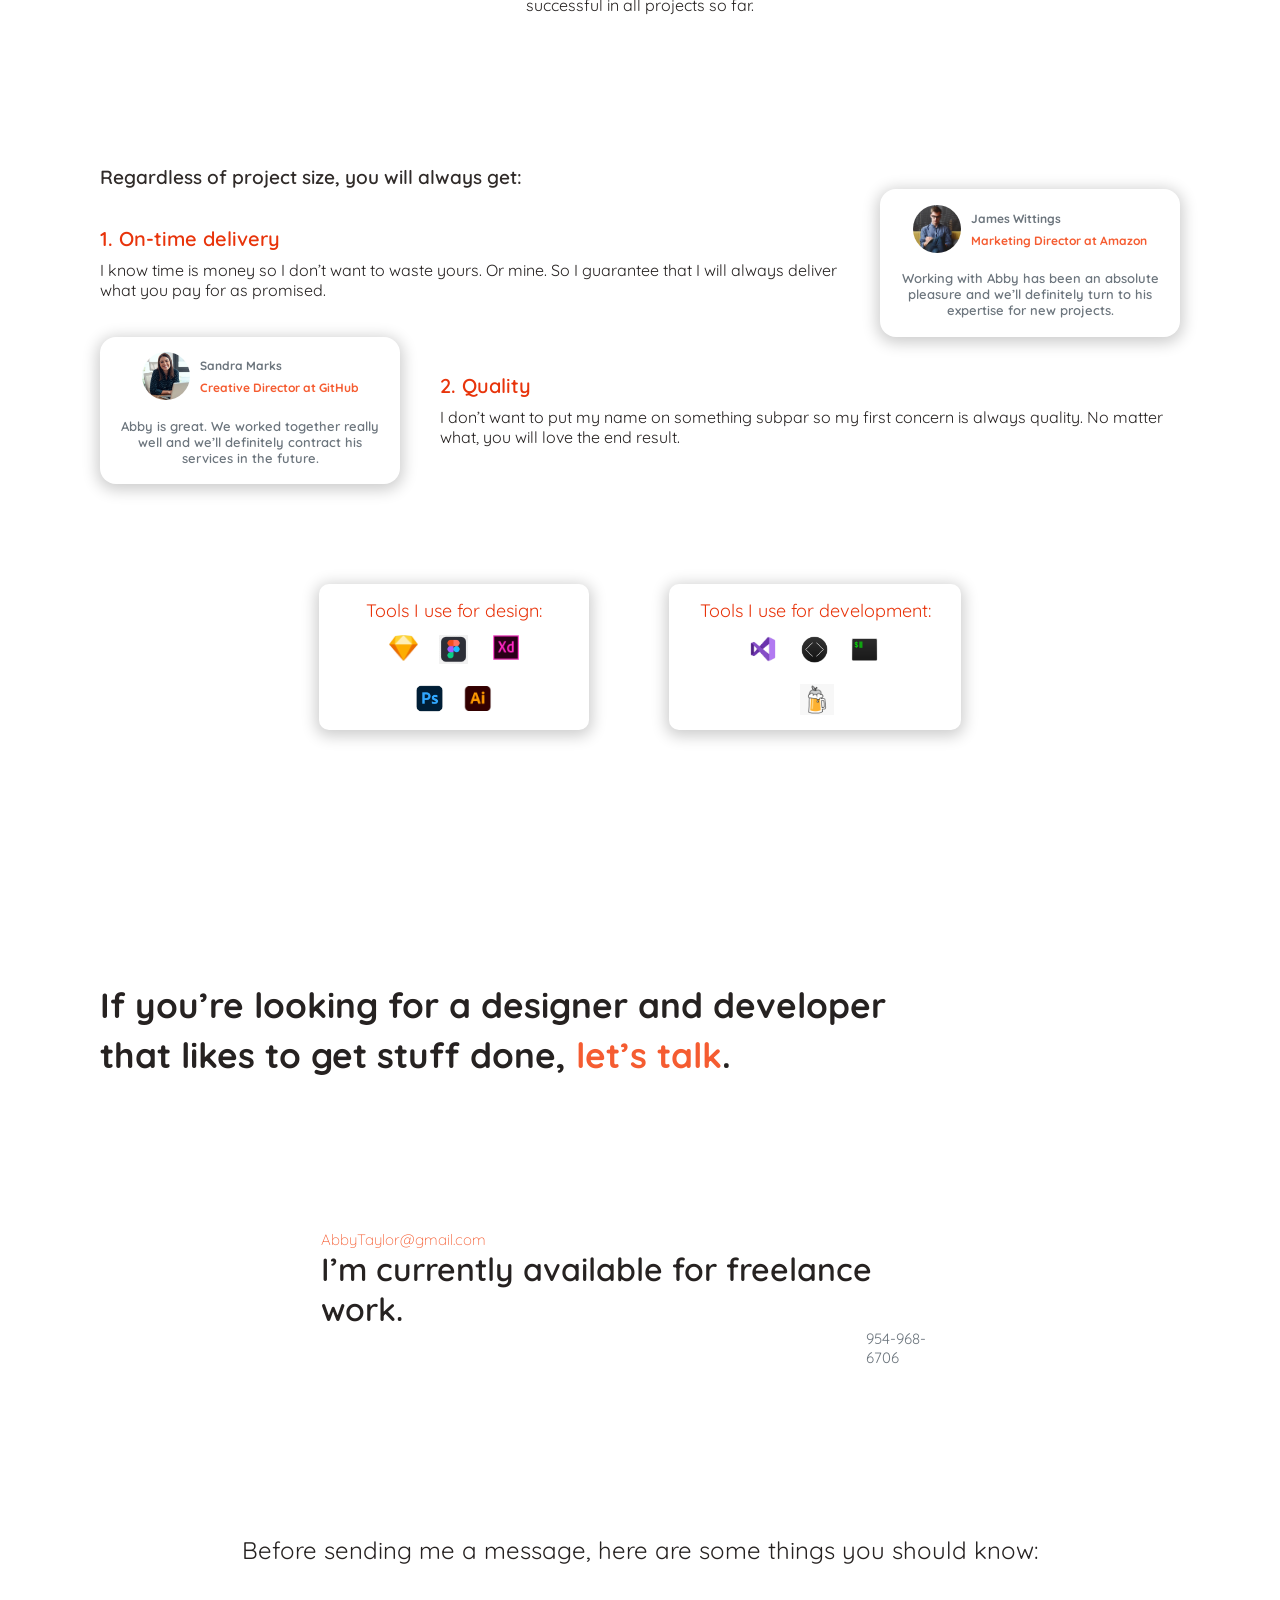
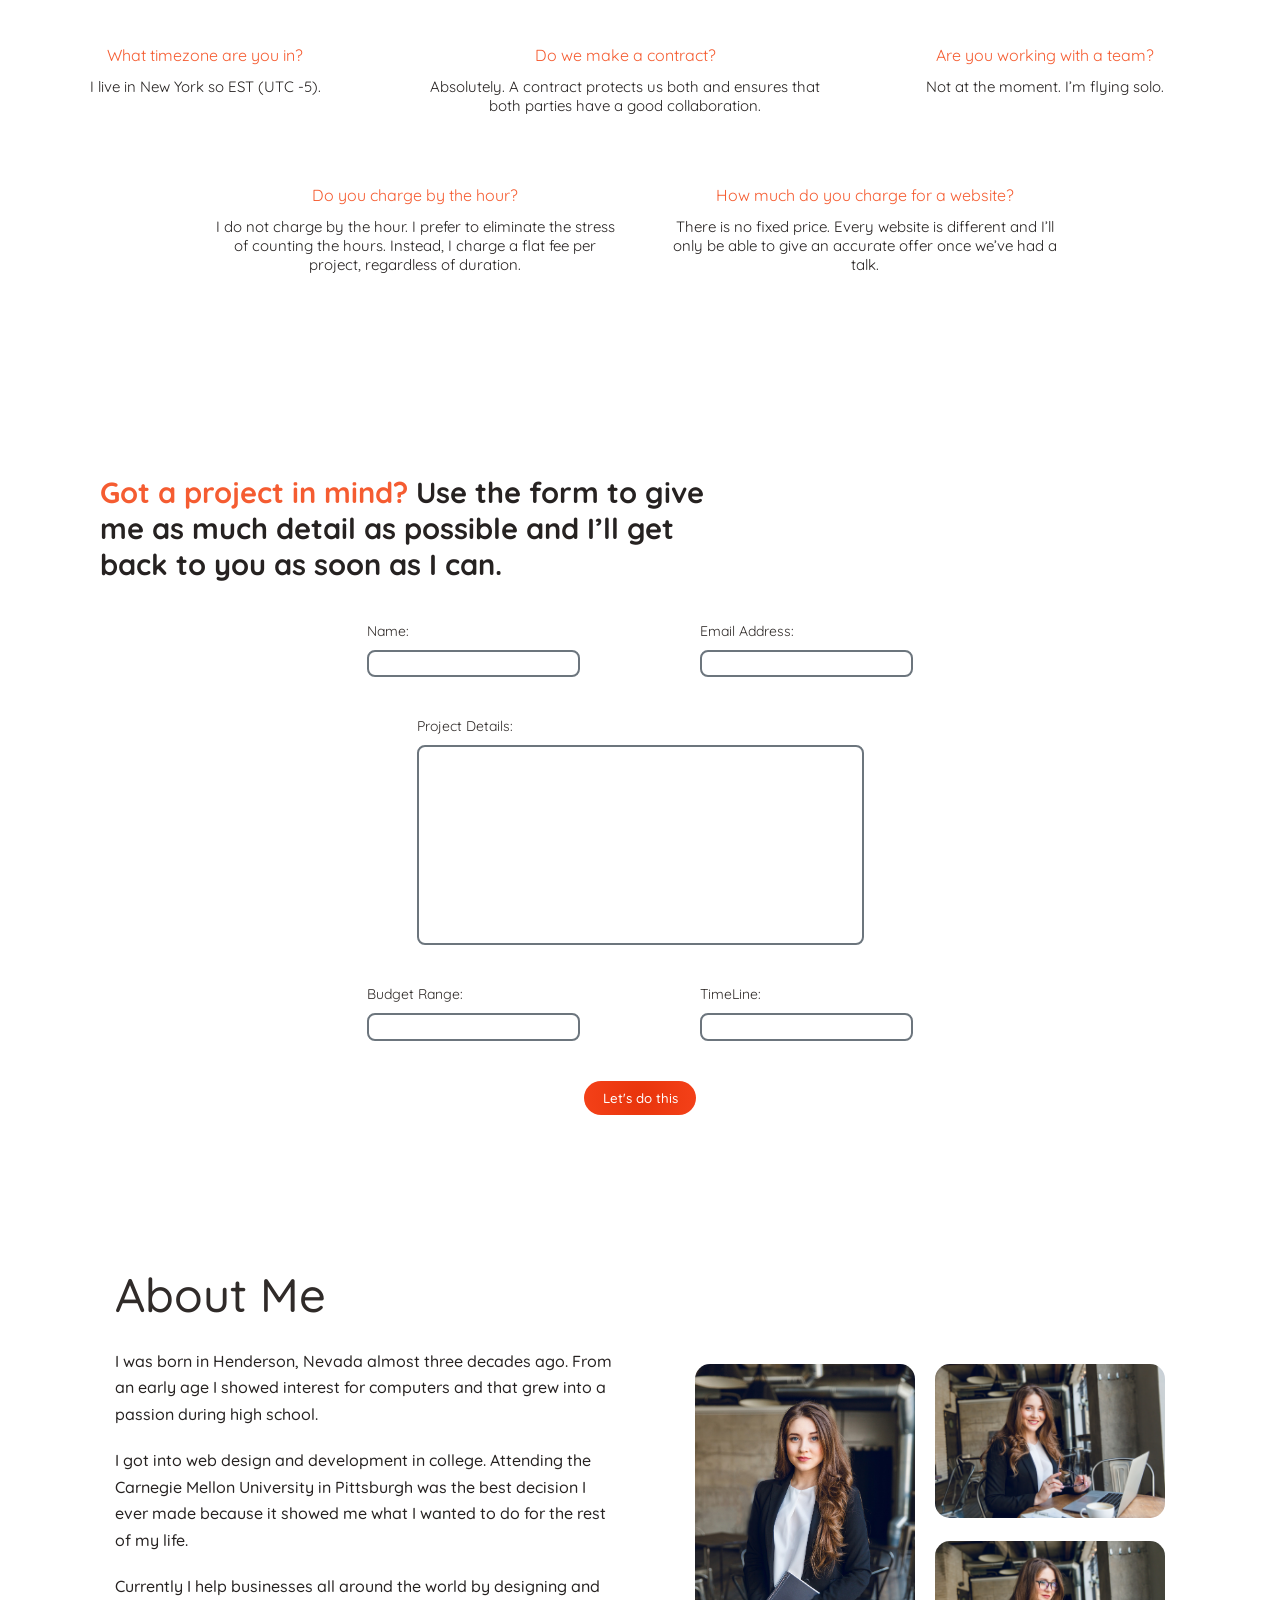
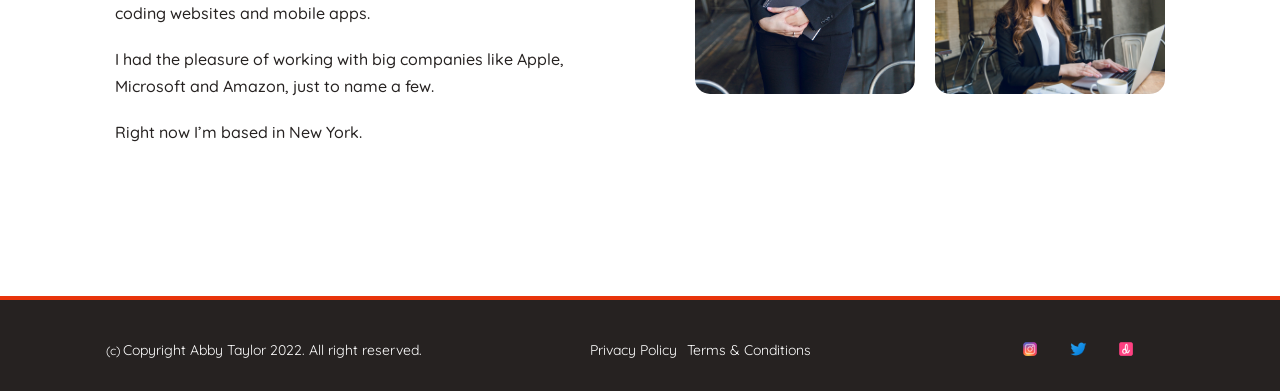
==== commit 7279e461: "Fixed the last few sections. Project done for now." ====
--- a/index.html
+++ b/index.html
@@ -447,24 +447,25 @@
 
         <footer class="footer-section">
 
-            <div class="copyright-claim"><span class="claim">(c) </span>Copyright Abby Taylor 2022. All right reserved.</div>
-
-            <div class="policy-conditions">
-                <div class="policy">Privacy Policy</div>
-                <div class="conditions">Terms & Conditions</div>
-            </div>
-
-            <ul class="colorful-img-ul">
-                <li><img src="Img/logo/insta-colorful.png" class="colorful-insta" /></li>
-                <li><img src="Img/logo/twitter-colorful.png" class="colorful-twitter" /></li>
-                <li><img src="Img/logo/dribbble-colorful.png" class="colorful-dribbble" /></li>
-            </ul>
+            <div class="center-footer-elements">
+                <div class="copyright-claim"><span class="claim">(c) </span>Copyright Abby Taylor 2022. All right reserved.</div>
+
+                <div class="policy-conditions">
+                    <div class="policy">Privacy Policy</div>
+                    <div class="conditions">Terms & Conditions</div>
+                </div>
+
+                <ul class="colorful-img-ul">
+                    <li><img src="Img/logo/insta-colorful.png" class="colorful-insta" /></li>
+                    <li><img src="Img/logo/twitter-colorful.png" class="colorful-twitter" /></li>
+                    <li><img src="Img/logo/dribbble-colorful.png" class="colorful-dribbble" /></li>
+                </ul>
+            </div>
         </footer>
 
         <div class="gotop-box" id="gotop-box">
             <img id="gotop-image-button" src="Img/logo-removebg-preview.png" />
         </div>
-
         <!--<a href="https://www.freepik.com/photos/happy-business-woman">Happy business woman photo created by lookstudio - www.freepik.com</a>
     <a href="https://www.freepik.com/photos/office-lady">Office lady photo created by lookstudio - www.freepik.com</a>
     <a href='https://www.freepik.com/photos/happy-business-woman'>Happy business woman photo created by lookstudio - www.freepik.com</a>  -->
--- a/Fp.css
+++ b/Fp.css
@@ -429,43 +429,43 @@
 /* ABOUT ME SECTION START */
 
 .about-me-section {
-    padding: 100px;
-    padding-top: 50px;
-    padding-bottom: 150px;
+    padding: 10em;
+    padding-top: 5em;
+    padding-bottom: 15em;
 }
 
 .about-me-header {
     font-weight: 500;
-    font-size: 2.70rem;
+    font-size: 4.70rem;
     color: var(--header-cl);
-    margin-bottom: 1rem;
+    margin-bottom: .50em;
 }
 
 .about-me-para-box {
     display: flex;
     flex-direction: column;
-    gap: 1.50rem;
+    gap: 2rem;
 }
 
 .para {
-    font-size: 16px;
+    font-size: 1.6rem;
     font-weight: 500;
-    width: 35rem;
+    width: 50rem;
+    line-height: 2.65rem;
     color: var(--header-sec-cl);
 }
 
 .about-me-image-box {
     display: flex;
+    justify-content: center;
+    align-items: center;
+    gap: 8rem;
+}
+
+.collage-images-box {
+    display: flex;
     flex-direction: row;
     align-items: center;
-    gap: 5rem;
-    margin-right: 13px;
-}
-
-.collage-images-box {
-    display: flex;
-    flex-direction: row;
-    align-items: center;
     gap: 1rem;
 }
 
@@ -473,12 +473,12 @@
     display: flex;
     align-items: center;
     gap: 2rem;
-    margin-top: 5rem;
+    margin-top: 5em;
 }
 
 .abby-standing {
-    width: 13.50rem;
-    border-radius: 10px;
+    width: 22rem;
+    border-radius: 15px;
 }
 
 .collage-images {
@@ -490,8 +490,8 @@
 
 .abby-sitting,
 .abby-working {
-    width: 13.50rem;
-    border-radius: .50rem;
+    width: 23rem;
+    border-radius: 15px;
 }
 
 /* ABOUT ME SECTION END */
@@ -830,45 +830,47 @@
 /* FOOTER SECTION START */
 
 .footer-section {
-    padding: 100px;
-    padding-top: 40px;
-    padding-bottom: 30px;
+    padding: 10em;
+    padding-top: 4em;
+    padding-bottom: 3em;
     background-color: var(--header-sec-cl);
     color: white;
     border-top: 4px solid var(--primary-cl);
 }
 
+.center-footer-elements {
+    display: flex;
+    justify-content: center;
+    align-items: center;
+}
+
 .policy-conditions {
-    margin-right: 8rem;
-}
-
-.policy-conditions {
-    font-size: 14px;
+    font-size: 1.4rem;
     display: inline-flex;
-    gap: 3px;
-    margin-left: 8rem;
+    gap: 1rem;
+    margin-left: 12em;
+
 }
 
 .copyright-claim {
     display: inline-block;
-    font-size: 14px;
+    font-size: 1.4rem;
 }
 
 .copyright-claim .claim {
-    font-size: 11px;
+    font-size: 1.2rem;
     text-align: center;
 }
 
 .colorful-img-ul {
     display: inline-flex;
-    margin-left: 8rem;
-    margin-right: 0;
+    margin-left: 21em;
 }
 
 .colorful-insta,
 .colorful-twitter,
 .colorful-dribbble {
-    width: 1.20rem;
+    width: 1.80rem;
     cursor: pointer;
 }
 
@@ -876,19 +878,19 @@
 
 .gotop-box {
     position: fixed;
-    right: 10px;
-    bottom: 8px;
+    right: 1rem;
+    bottom: .8rem;
     z-index: 999;
     cursor: pointer;
     transition: all linear 0.10s;
 }
 
     .gotop-box:hover {
-        bottom: 16px;
+        bottom: 1.6rem;
     }
 
     .gotop-box #gotop-image-button {
-        width: 3.40rem;
+        width: 5rem;
     }
 
 #name {
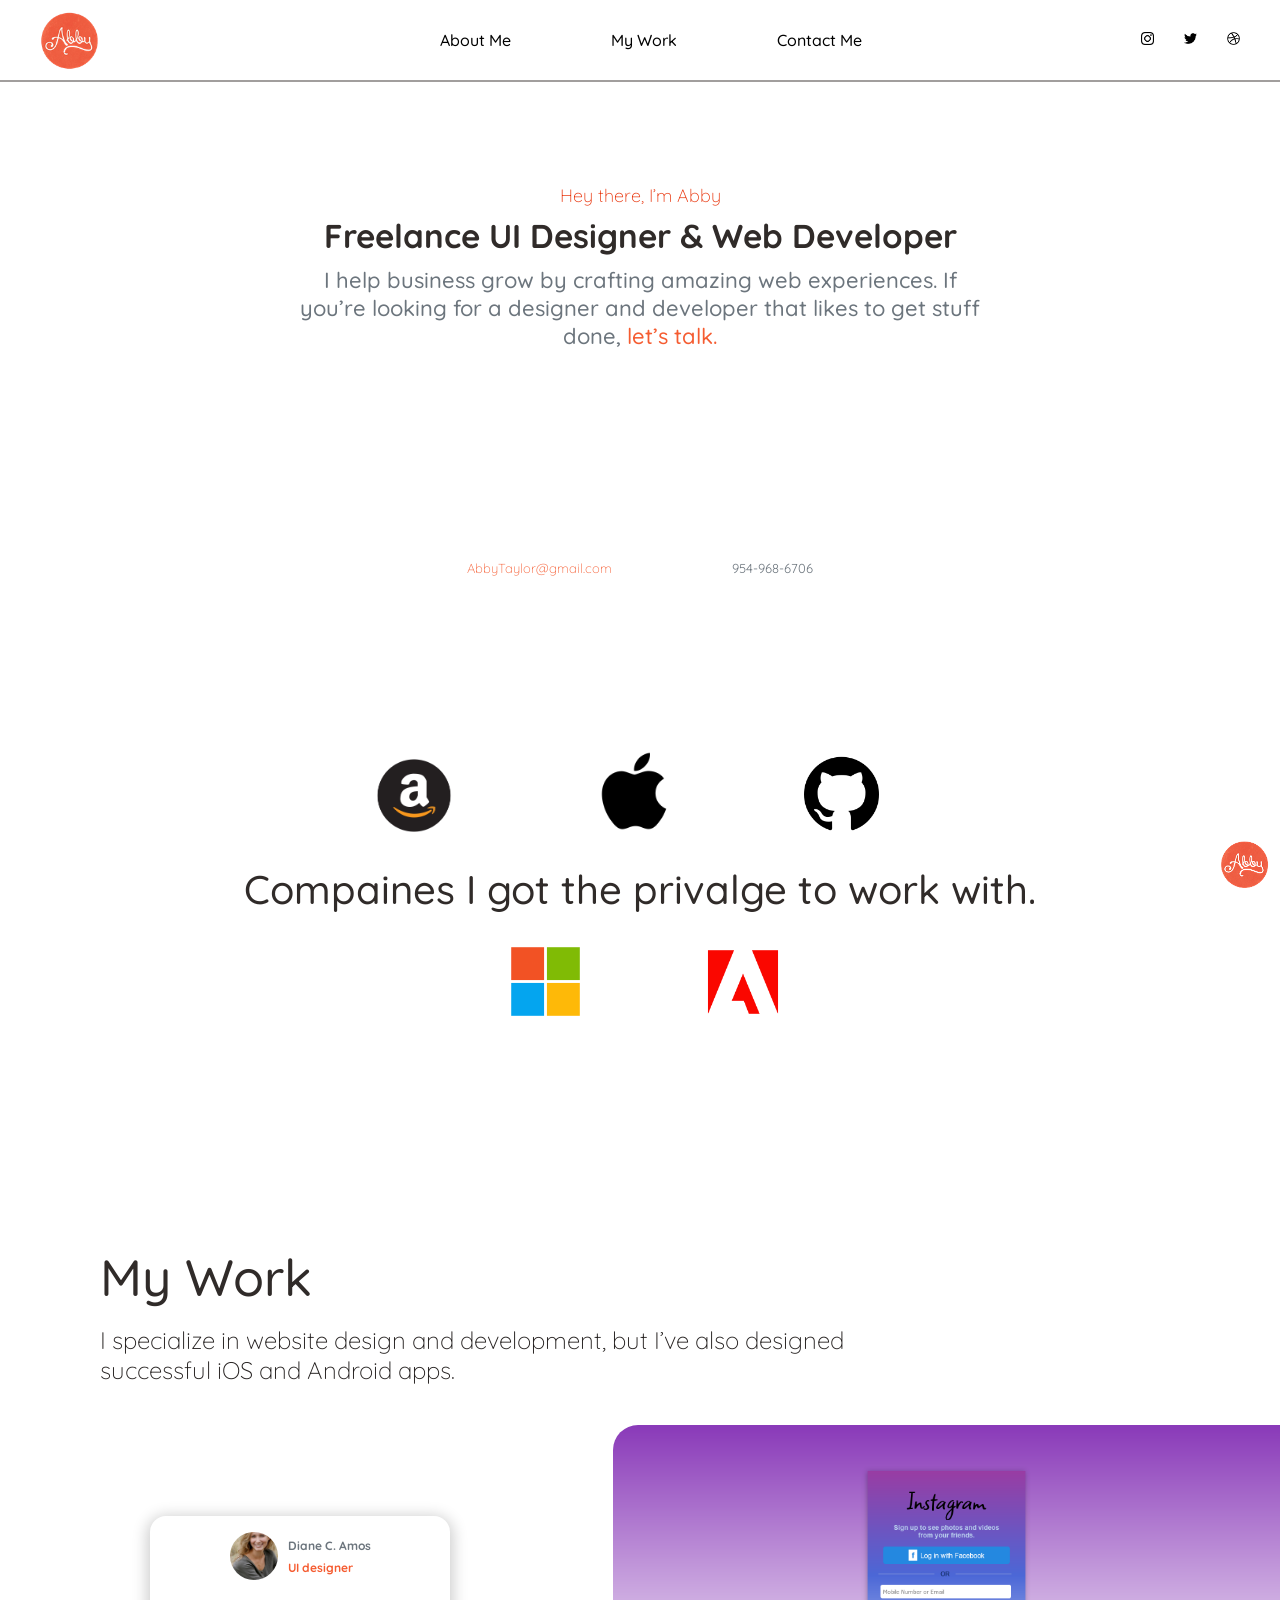
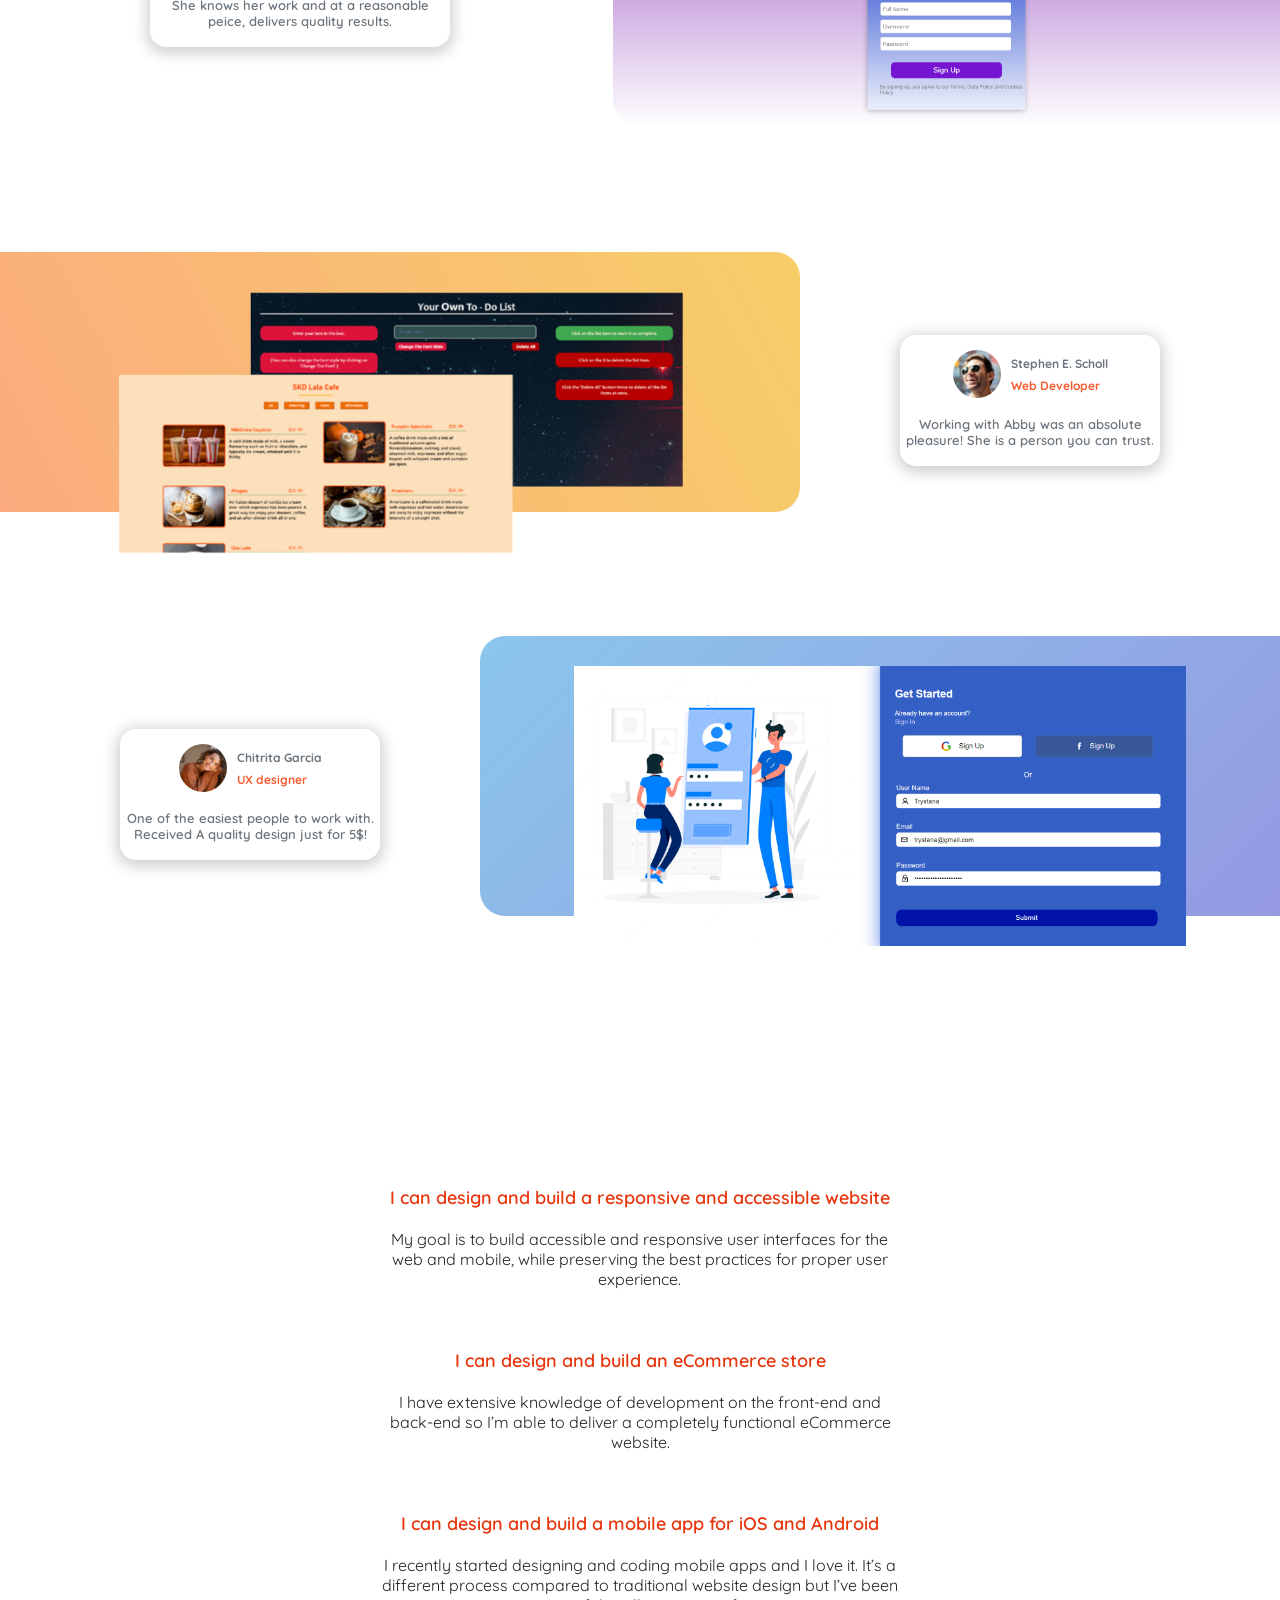
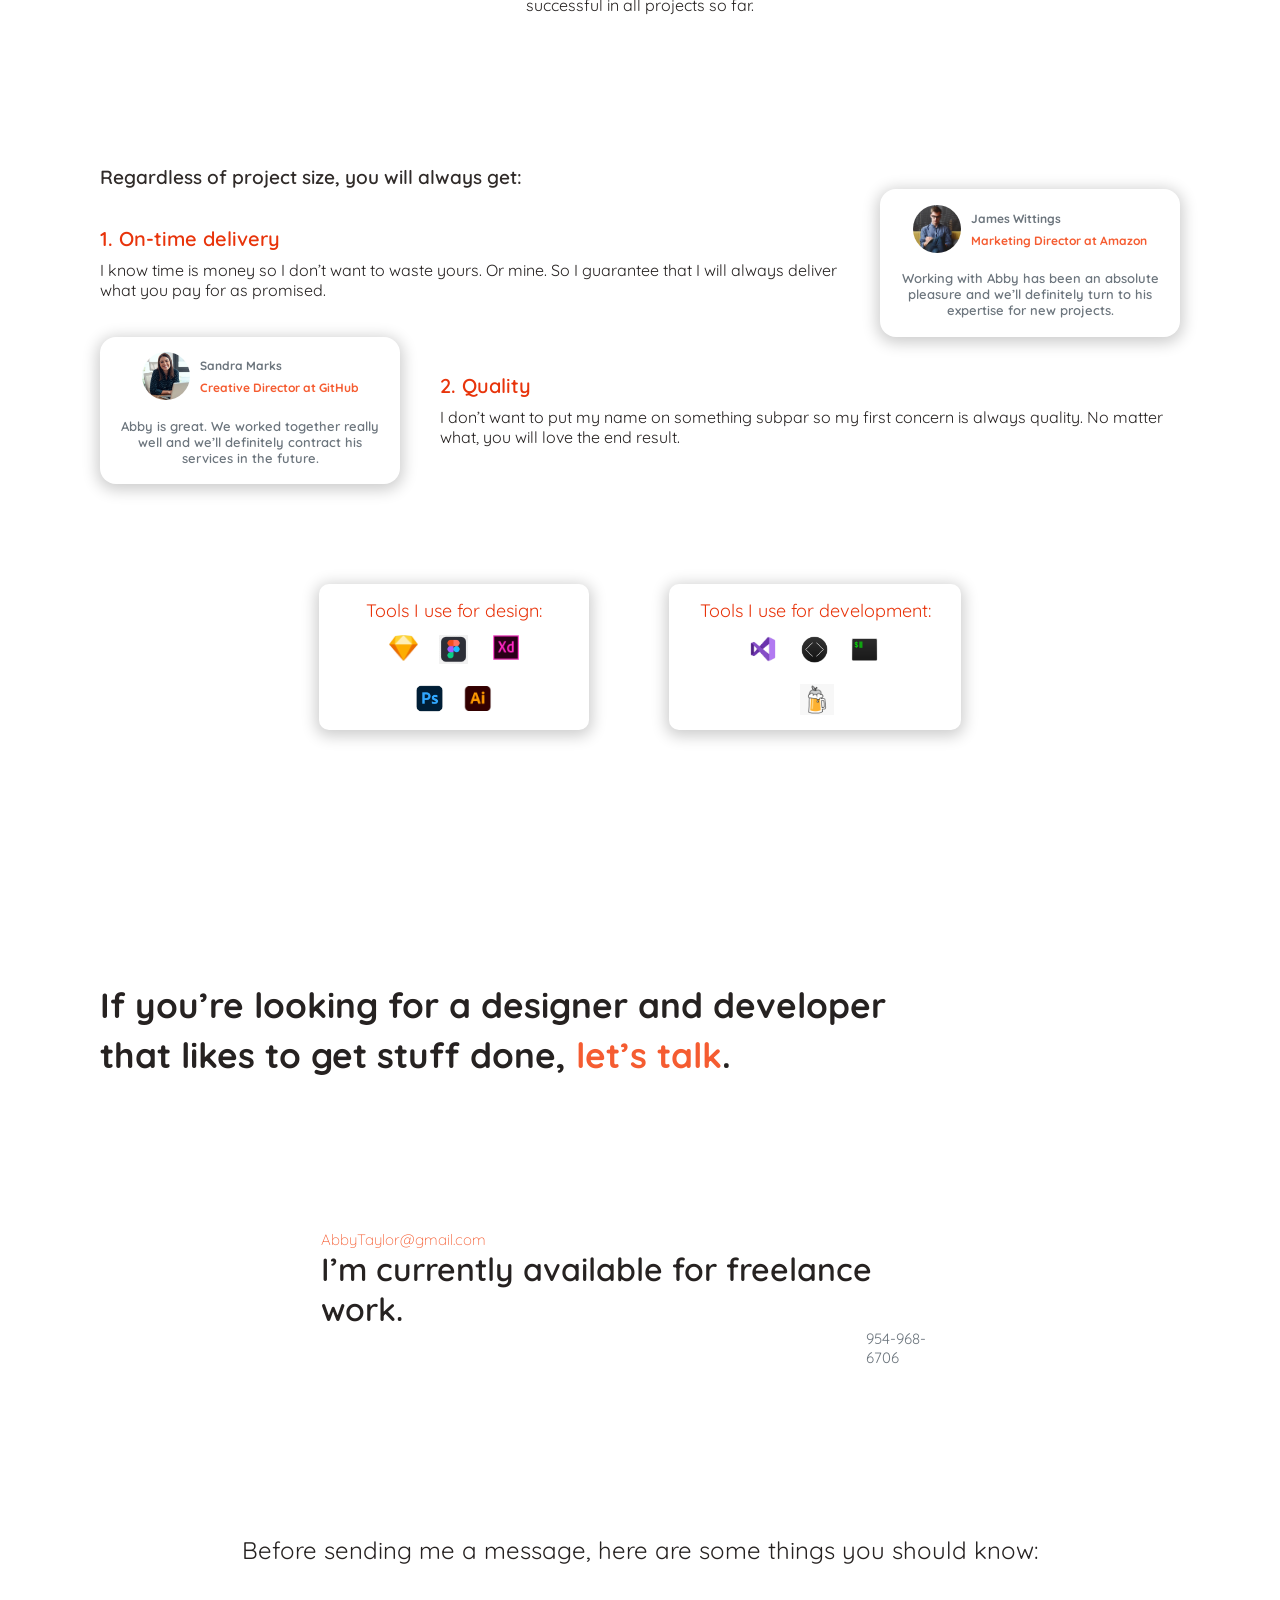
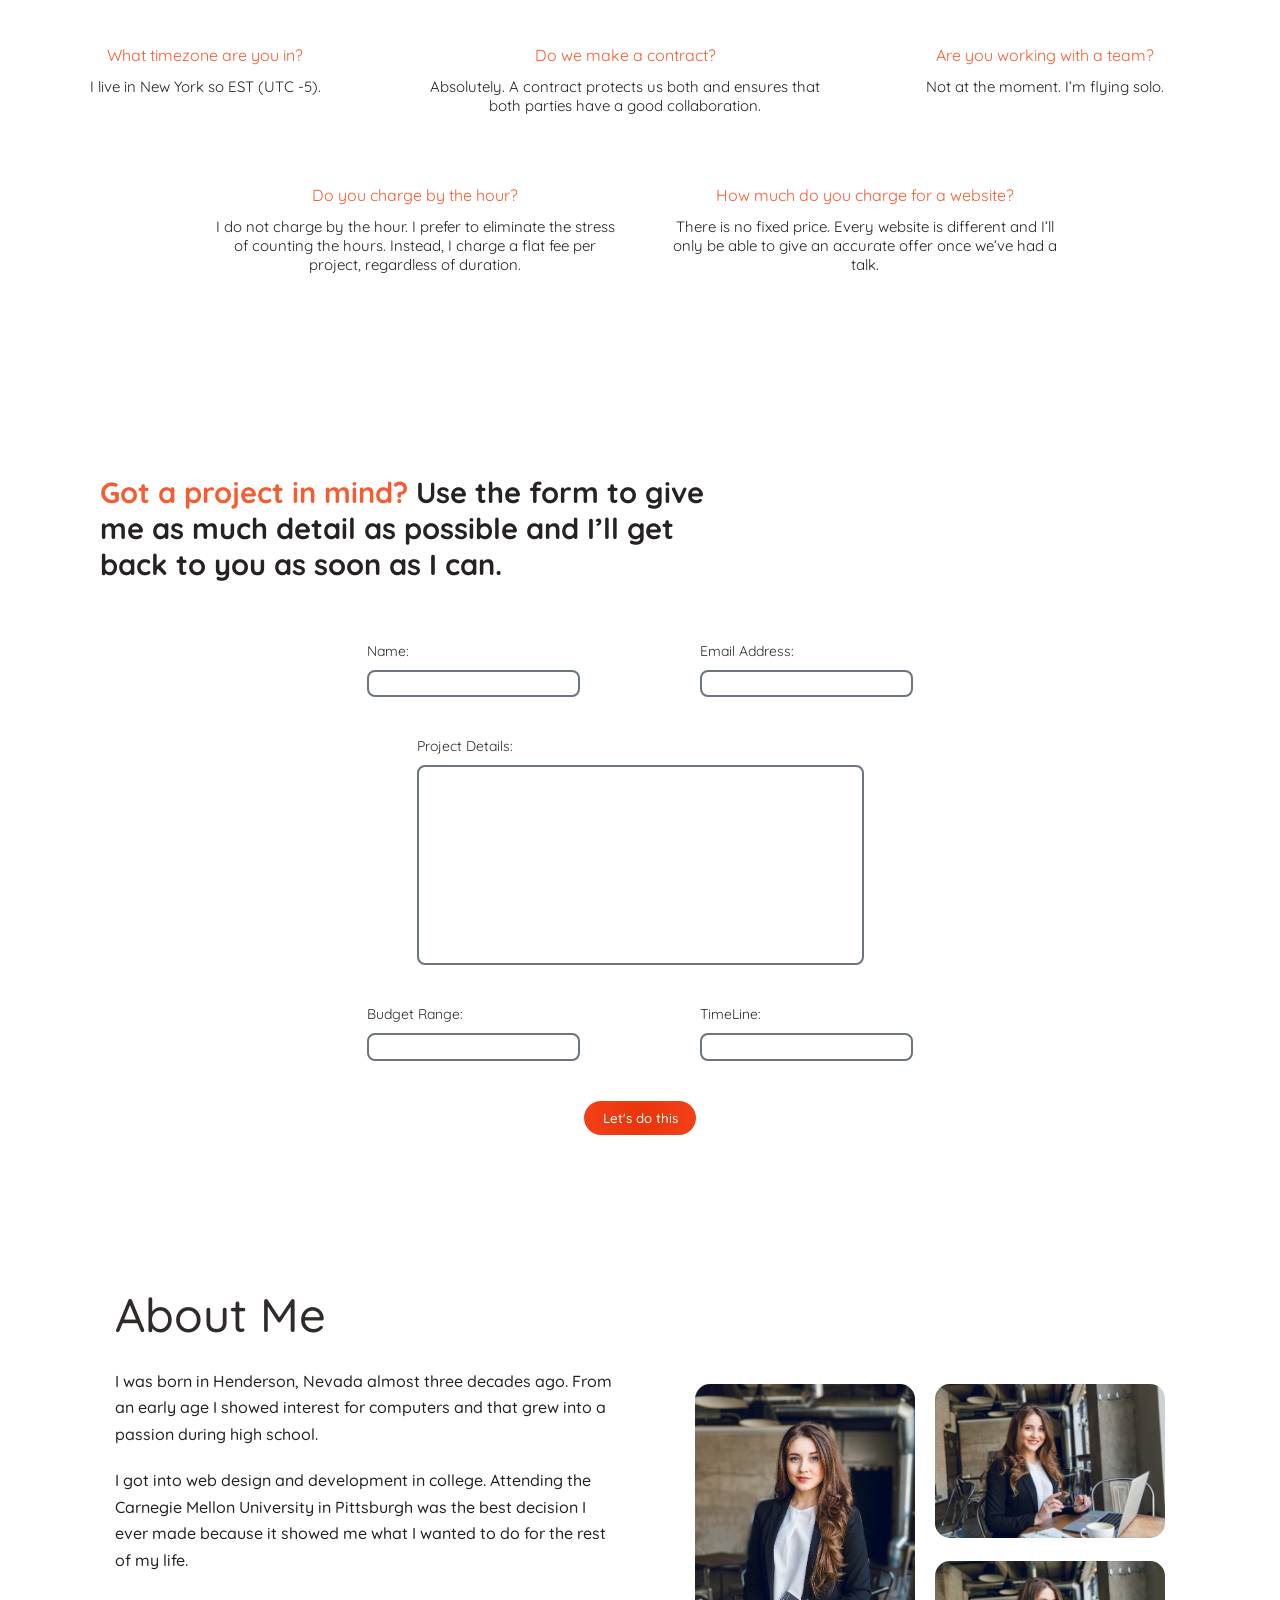
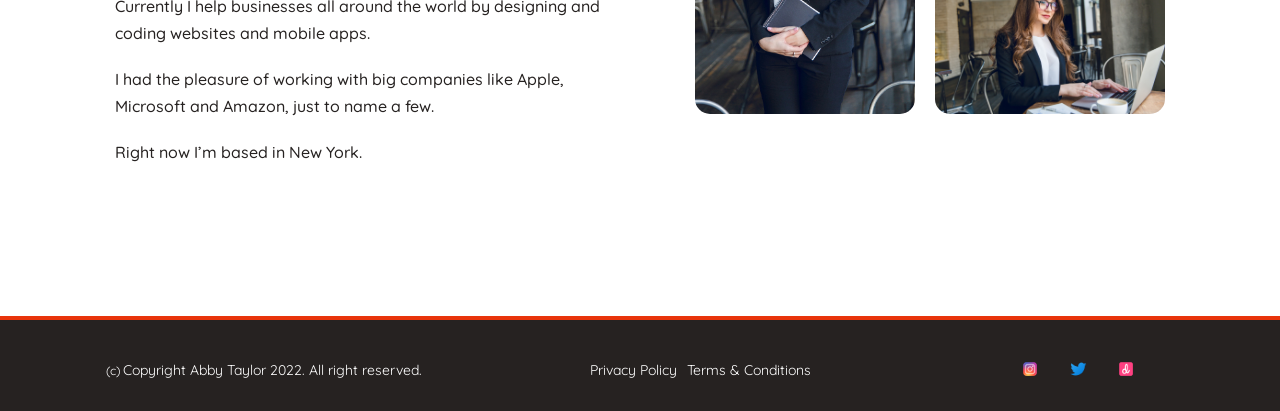
==== commit acee5b92: "Trying to make it Responsive 1" ====
--- a/index.html
+++ b/index.html
@@ -36,7 +36,7 @@
                 <h2 class="hero-intro">
                     I help business grow by crafting amazing web experiences. If
                     you’re looking for a designer and developer that likes to get stuff
-                    done, let’s talk.
+                    done, <span class="hero-intro-highlight">let’s talk.</span>
                 </h2>
             </section>
 
--- a/Fp.css
+++ b/Fp.css
@@ -118,10 +118,14 @@
 .hero-intro {
     font-weight: 500;
     font-size: 2.2rem;
-    width: 55%;
+    width: 54%;
     margin-top: 1rem;
     color:var(--text-cl);
     text-align: center;
+}
+
+.hero-intro-highlight {
+    color: var(--secondary-cl);
 }
 
 .email {
@@ -280,7 +284,7 @@
     background-color: #4158D0;
     border-top-left-radius: 25px;
     border-bottom-left-radius: 25px;
-    margin-left: 25em;
+
     margin-top: 2.4em;
     display: flex;
     justify-content: center;
@@ -308,7 +312,7 @@
 .portfolio-image-third {
     background-color: #8BC6EC;
     background-image: linear-gradient(135deg, #8BC6EC 0%, #9599E2 100%);
-    margin-left: 0;
+
     width: 80rem;
 }
 
@@ -765,7 +769,7 @@
     display: flex;
     justify-content: center;
     gap: 12rem;
-    margin-top: 4em;
+    margin-top: 6em;
 }
 
 .name-box,
@@ -895,4 +899,12 @@
 
 #name {
     border: none;
+}
+
+@media screen and (max-width: 1190px) {
+    
+    html {
+        font-size: 57.05%;
+    }
+
 }
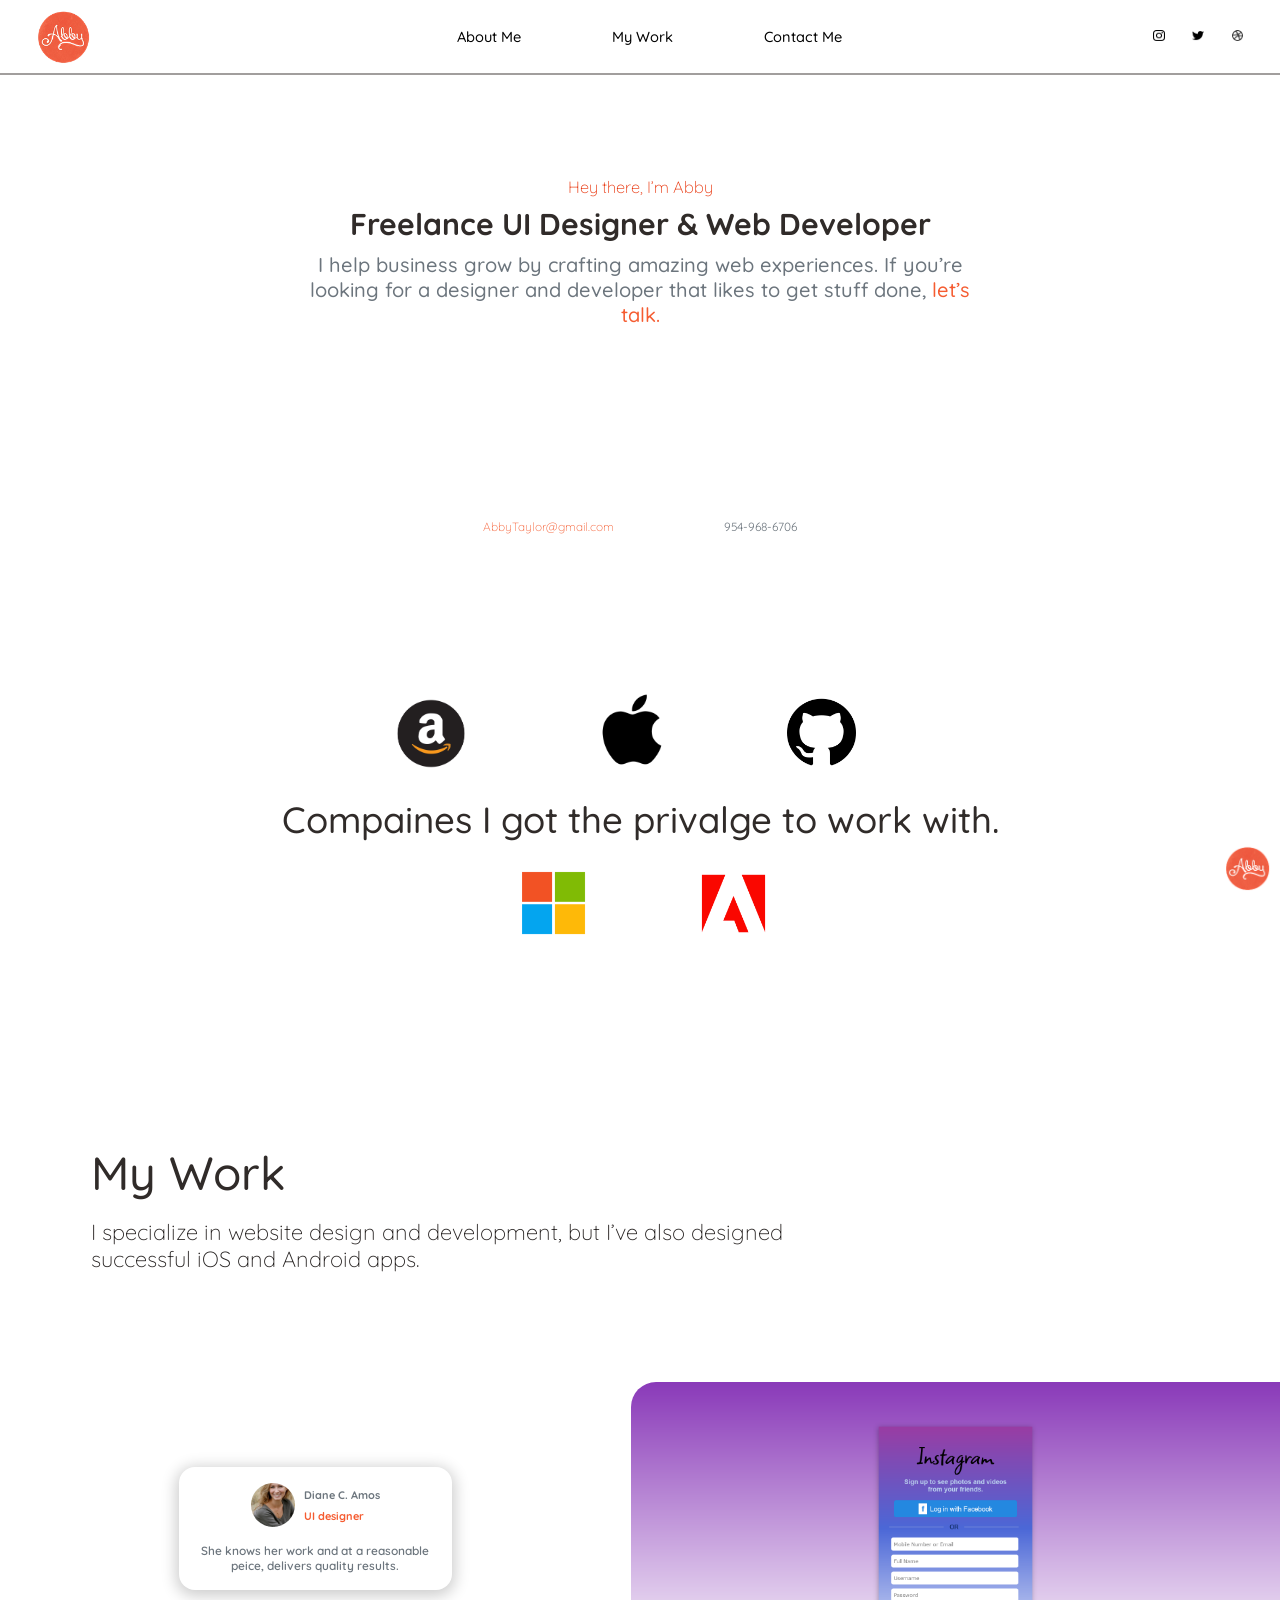
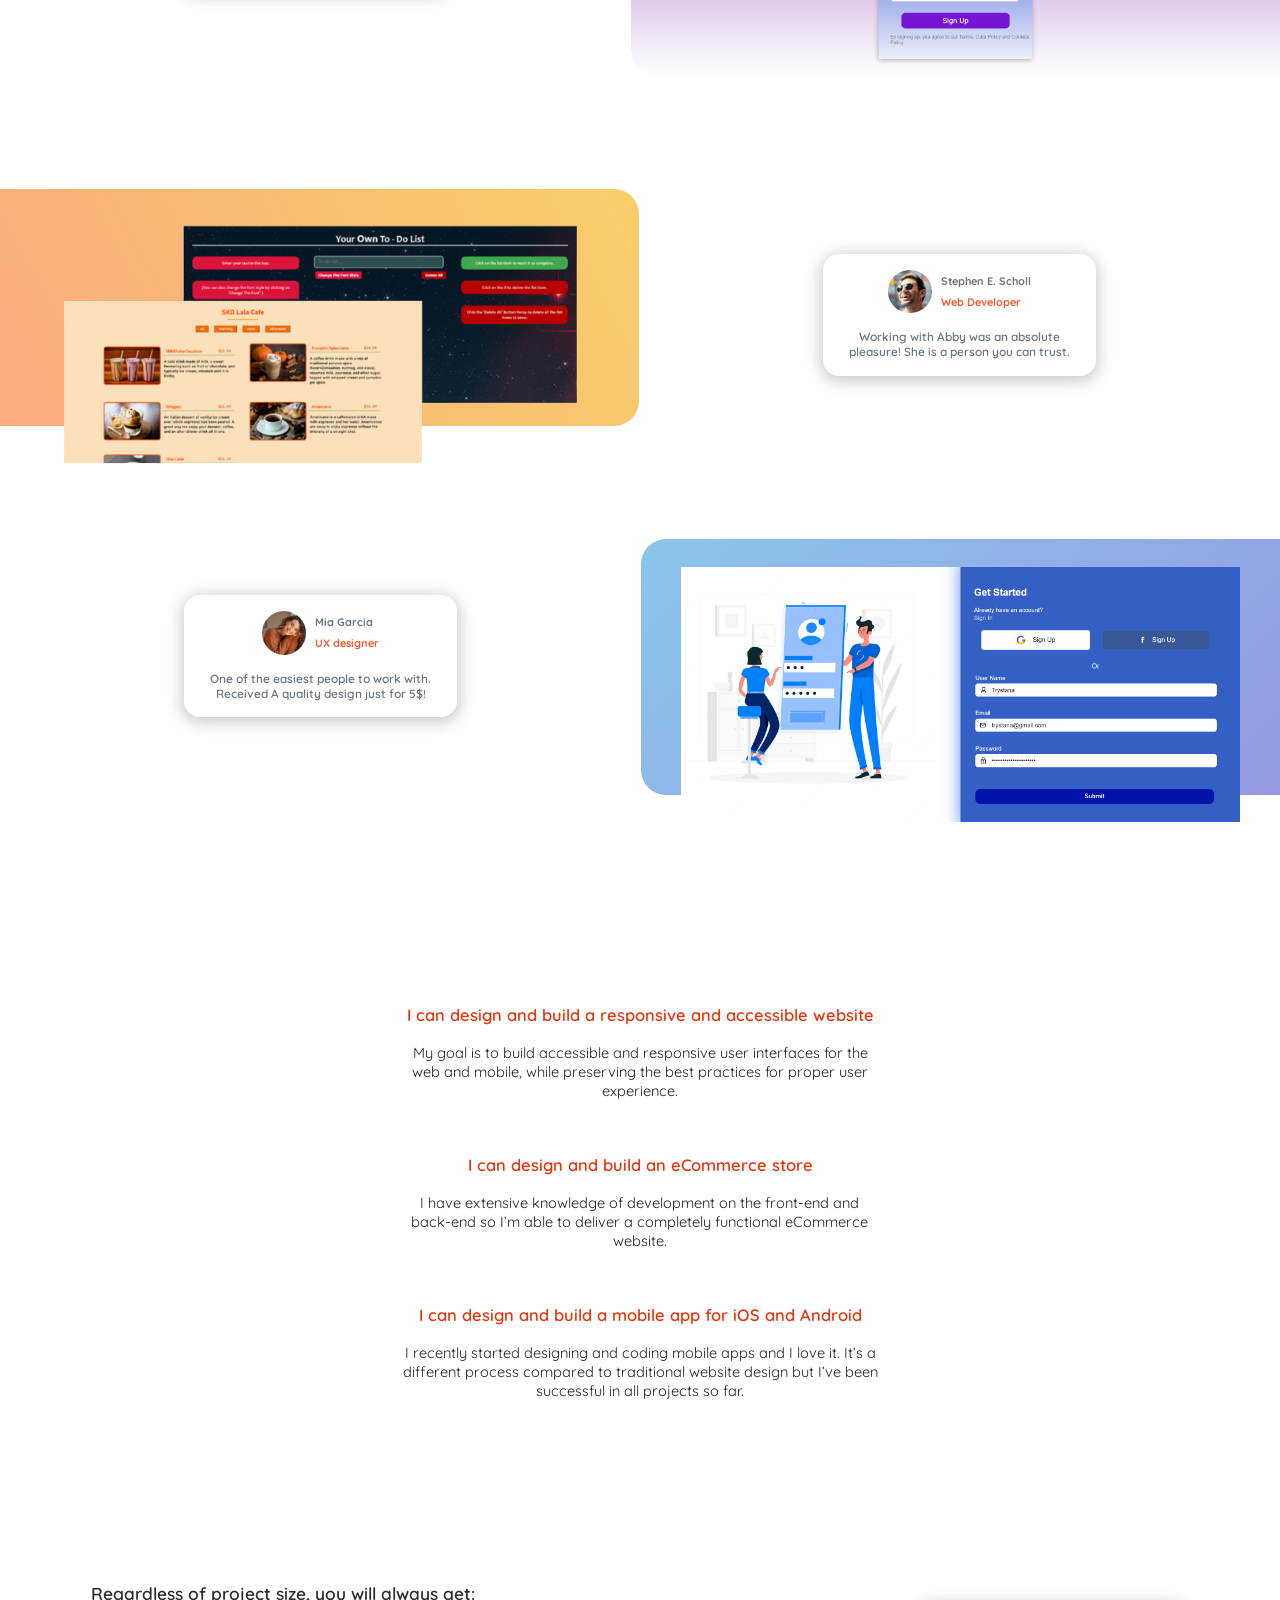
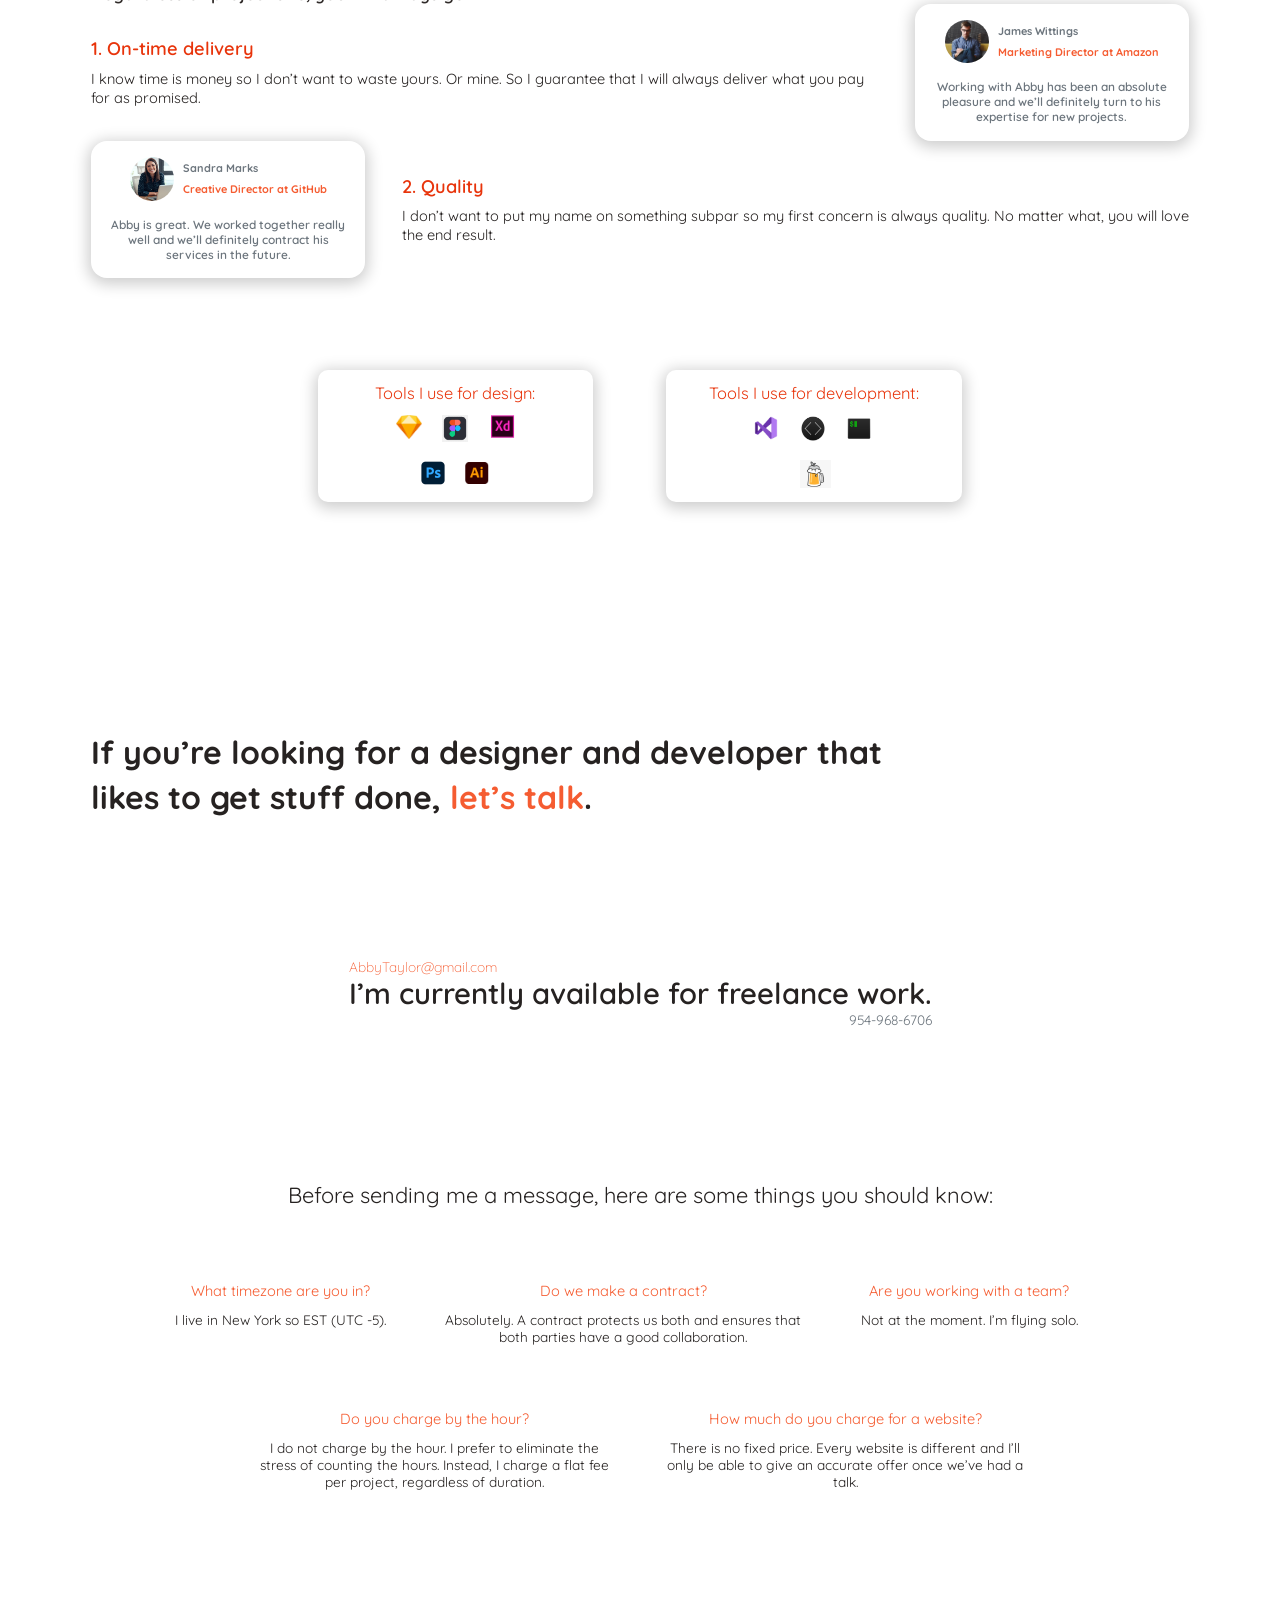
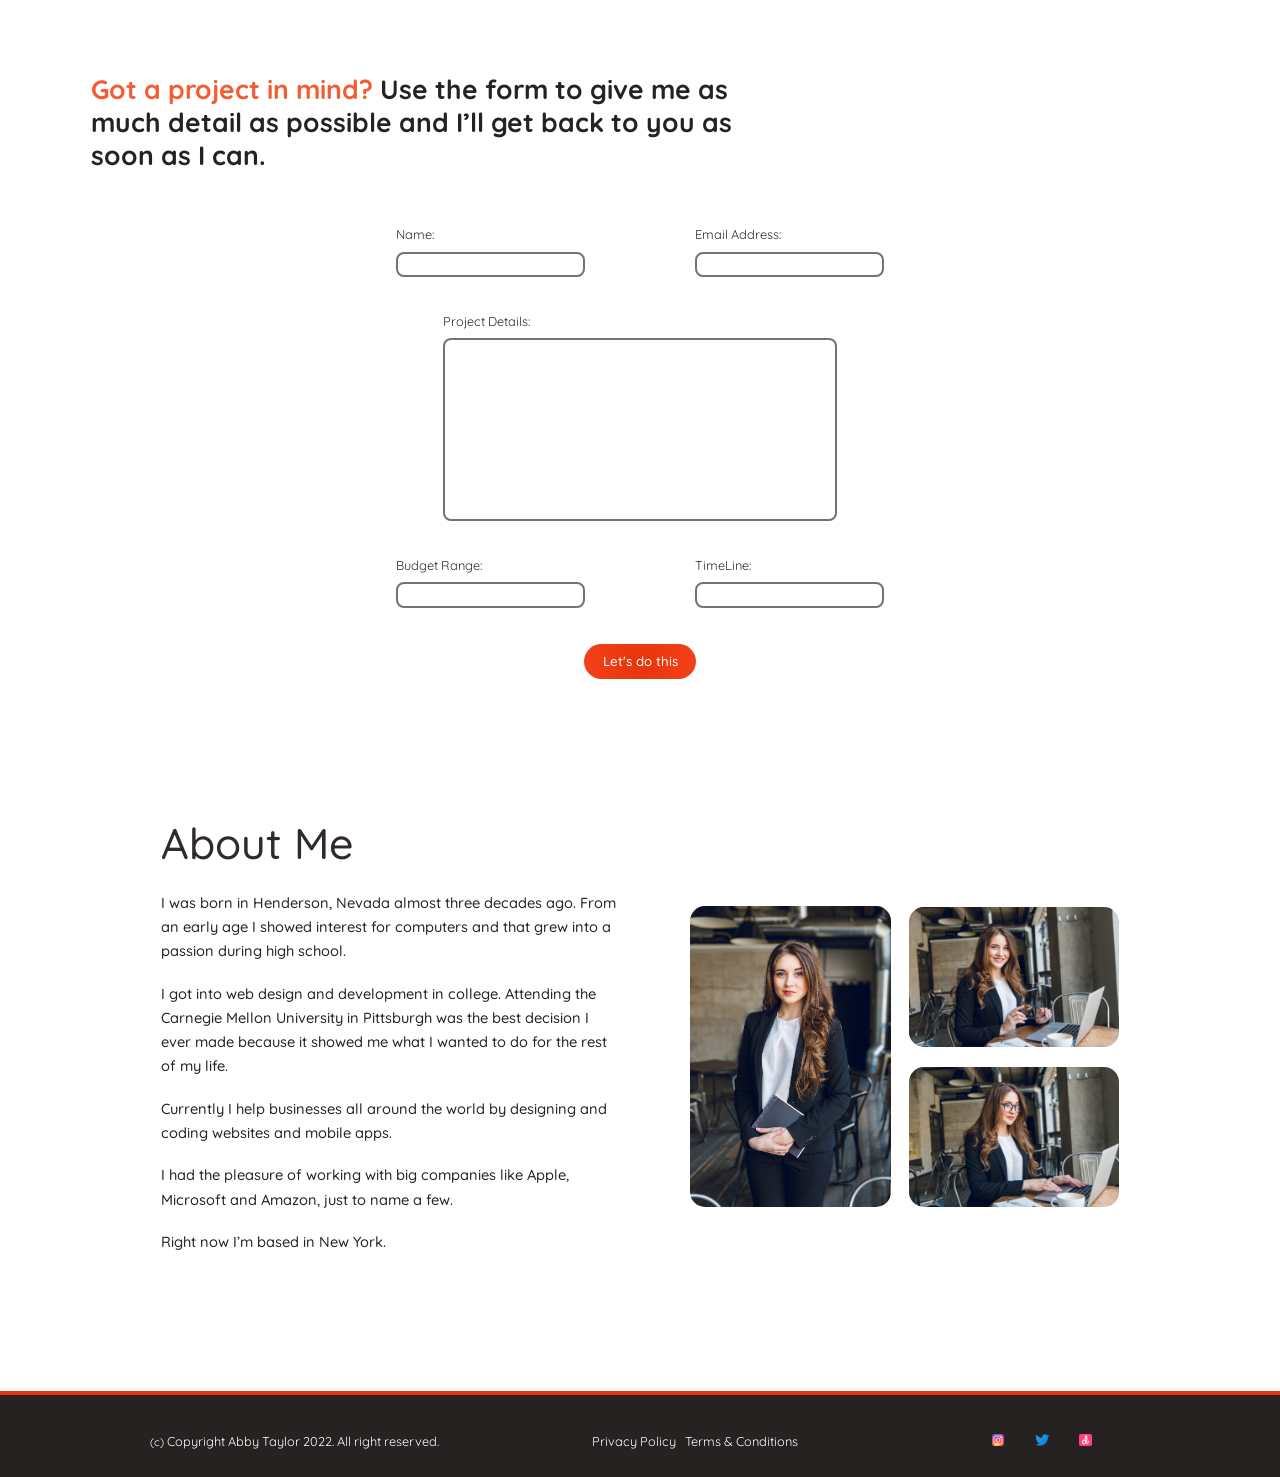
==== commit 32f67a31: "Trying to make it Responsive 2" ====
--- a/index.html
+++ b/index.html
@@ -78,8 +78,9 @@
                         designed successful iOS and Android apps.
                     </p>
                 </div>
-
-                <div class="project-testnomail">
+            </div>
+
+                <div class="project-testnomail insta-testnomail">
                     <div class="testnomail-box second-testnomail">
                         <div class="testnomail-info-box">
                             <div class="testnomial-image-box"><img class="ppl" src="people/woman-2.jpg" /></div>
@@ -97,7 +98,6 @@
                         <img class="insta-pic" src="Img/insta.png" />
                     </div>
                 </div>
-            </div>
 
             <div class="project-testnomail">
                 <div class="portfolio-second-section">
@@ -125,7 +125,7 @@
                     <div class="testnomail-info-box">
                         <div class="testnomial-image-box"><img class="ppl" src="people/woman-1.jpg" /></div>
                         <div>
-                            <p class="testnomail-name">Chitrita Garcia</p>
+                            <p class="testnomail-name">Mia Garcia</p>
                             <p class="testnomail-job">UX designer</p>
                         </div>
                     </div>
--- a/Fp.css
+++ b/Fp.css
@@ -242,27 +242,21 @@
 
 
 .portfolio-section {
-    padding: 10em;
-    padding-right: 0;
-    padding-left: 0;
+    padding: 10em 0;
 }
 
 .portfolio-first-section {
     padding-left: 10em;
+    padding-bottom: 8em;
+}
+
+.portfolio-second-section {
     padding-bottom: 10em;
 }
 
-.portfolio-second-section {
-    padding: 10em;
-    padding-left: 0;
-    padding-top: 0;
-}
-
 .portfolio-third-section {
-    padding: 10em;
     padding-top: 0;
     padding-right: 0;
-
 }
 
 .portfolio-header {
@@ -279,12 +273,16 @@
     margin-bottom: 4rem;
     color: var(--header-sec-cl);
 }
+
+.insta-testnomail {
+    padding-bottom: 10em;
+}
+
 .portfolio-image-two,
 .portfolio-image-third {
     background-color: #4158D0;
     border-top-left-radius: 25px;
     border-bottom-left-radius: 25px;
-
     margin-top: 2.4em;
     display: flex;
     justify-content: center;
@@ -294,26 +292,20 @@
 .portfolio-image-two {
     background-color: #FBAB7E;
     background-image: linear-gradient(62deg, #FBAB7E 0%, #F7CE68 100%);
-    margin-left: 0;
-    margin-right: 25rem;
     border-top-left-radius: 0;
     border-bottom-left-radius: 0;
     border-top-right-radius: 25px;
     border-bottom-right-radius: 25px;
     height: 26rem;
-}
-
-
-.portfolio-image-two {
-    width: 80rem;
+    width: 70rem;
     margin-right: 0;
 }
+
 
 .portfolio-image-third {
     background-color: #8BC6EC;
     background-image: linear-gradient(135deg, #8BC6EC 0%, #9599E2 100%);
-
-    width: 80rem;
+    width: 78rem;
 }
 
 .images {
@@ -322,9 +314,8 @@
     height: 32rem;
 }
 
-
 .insta-pic {
-    height: 30rem;
+    height: 32rem;
     border-top-left-radius: 25px;
     border-bottom-left-radius: 25px;
 }
@@ -356,19 +347,14 @@
     box-shadow: 0px 3px 15px 3px rgba(0, 0, 0, .20);
 }
 
+.first-testnomail,
+.second-testnomail,
+.third-testnomial {
+    margin: 0 auto;
+}
+
 .first-testnomail {
-    margin-right: 12em;
-    margin-bottom: 4em;
-}
-
-.second-testnomail {
-    margin-top: 1em;
-    margin-left: 5em;
-}
-
-.third-testnomial {
-    margin-left: 12em;
-    margin-bottom: 4em;
+    margin-bottom: 6em; 
 }
 
 .ppl {
@@ -505,7 +491,7 @@
 
 .service-section {
     padding: 10em;
-    padding-top: 7em;
+    padding-top: 13em;
 }
 
 .title-disc-box,
@@ -541,7 +527,6 @@
 
 .advantage-section {
     padding: 10em;
-    padding-top: 5em;
 }
 
 .advantage-header {
@@ -697,7 +682,7 @@
 }
 
 .contact-seaction-num {
-    margin-left: 85.50%;
+    margin-left: auto;
 }
 
 .contact-subtitle-mainbox {
@@ -716,7 +701,7 @@
 .question-answer {
     display: flex;
     justify-content: center;
-    gap: 2rem;
+    gap: 6rem;
     margin-top: 8em;
     margin-right: 3em;
 }
@@ -738,7 +723,7 @@
 }
 
 .answer {
-    width: 40rem;
+    max-width: 40rem;
     font-size: 1.5rem;
 }
 
@@ -901,10 +886,37 @@
     border: none;
 }
 
-@media screen and (max-width: 1190px) {
+@media screen and (max-width: 1284px) {
     
     html {
         font-size: 57.05%;
     }
 
+    .portfolio-image-third {
+        width: 70rem;
+    }
+
+    .second-testnomail {
+        margin: 0 auto;
+    }
+    
+    .contact-subtitle-secbox {
+        width: auto;
+    }
+}
+
+@media screen and (max-width: 1029px) {
+
+    html {
+        font-size: 50.05%;
+    }
+
+}
+
+@media screen and (max-width: 898px) {
+
+    html {
+        font-size: 48.05%;
+    }
+
 }
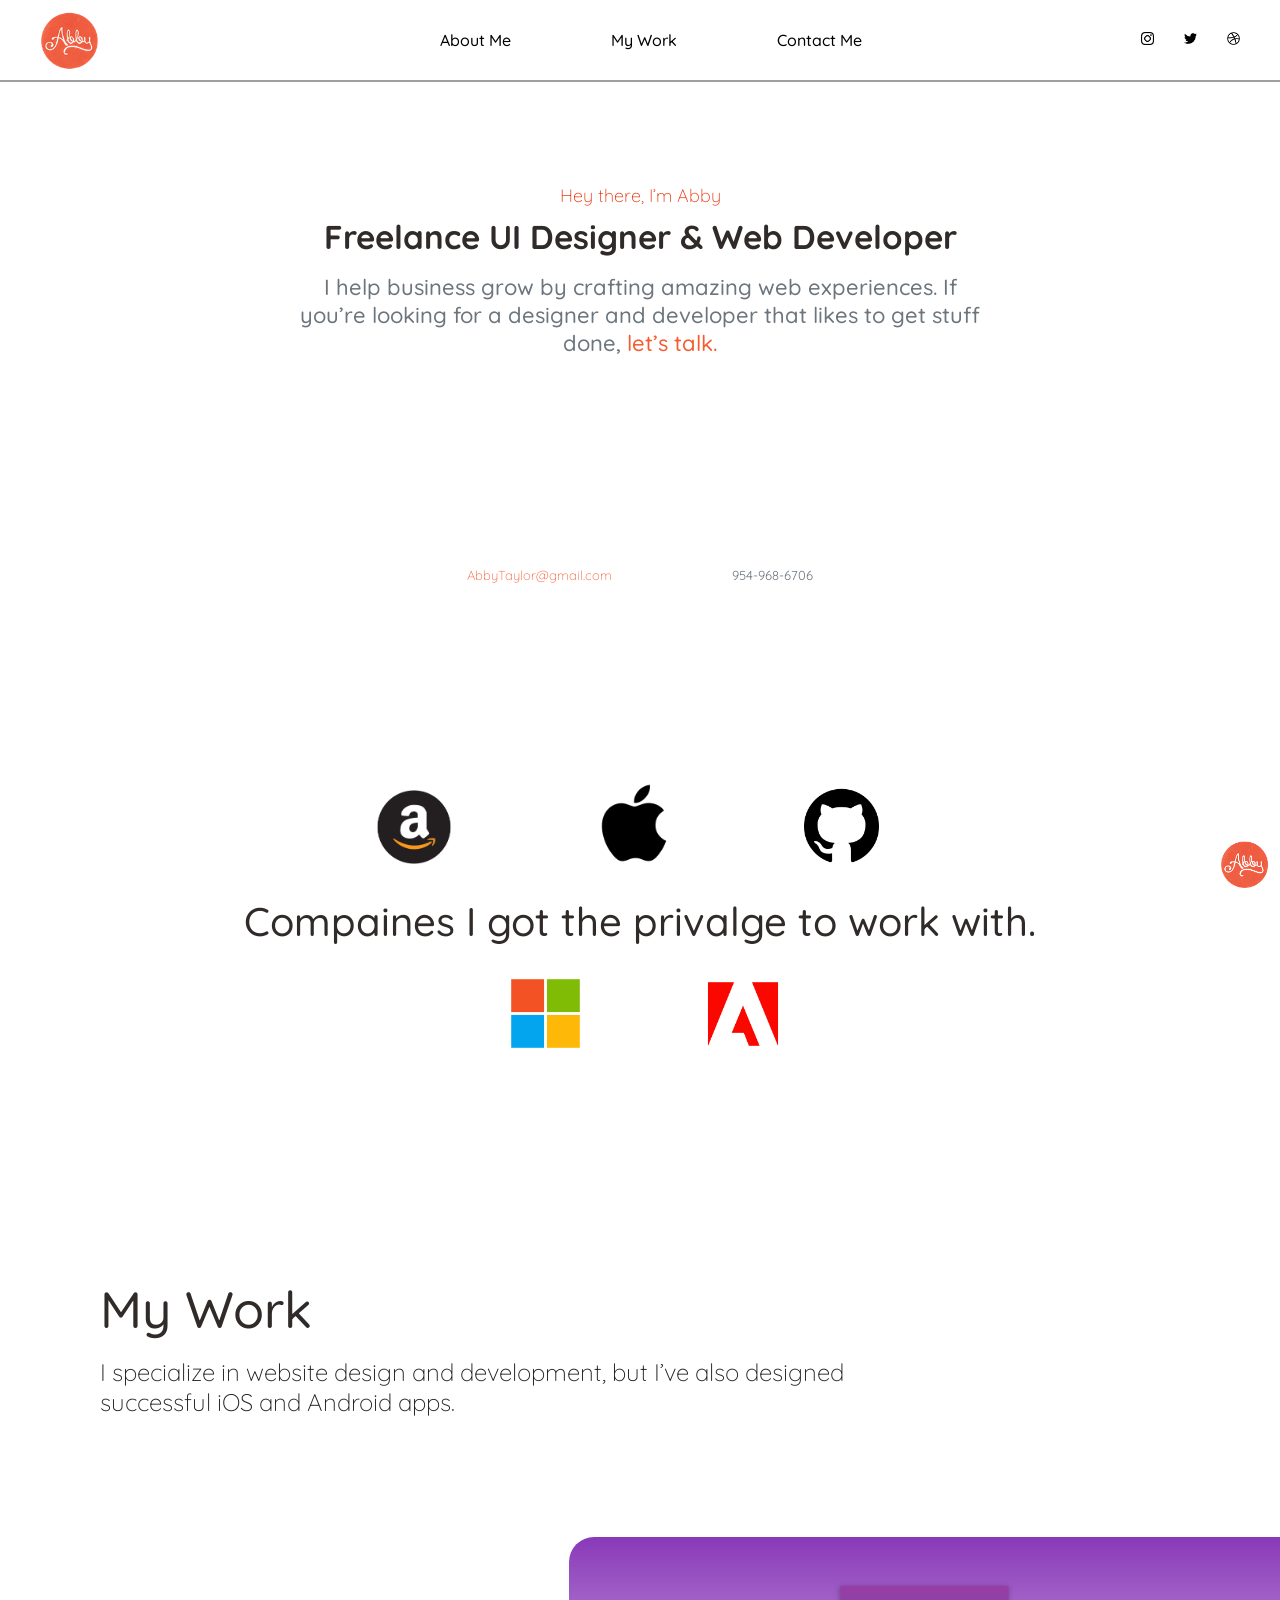
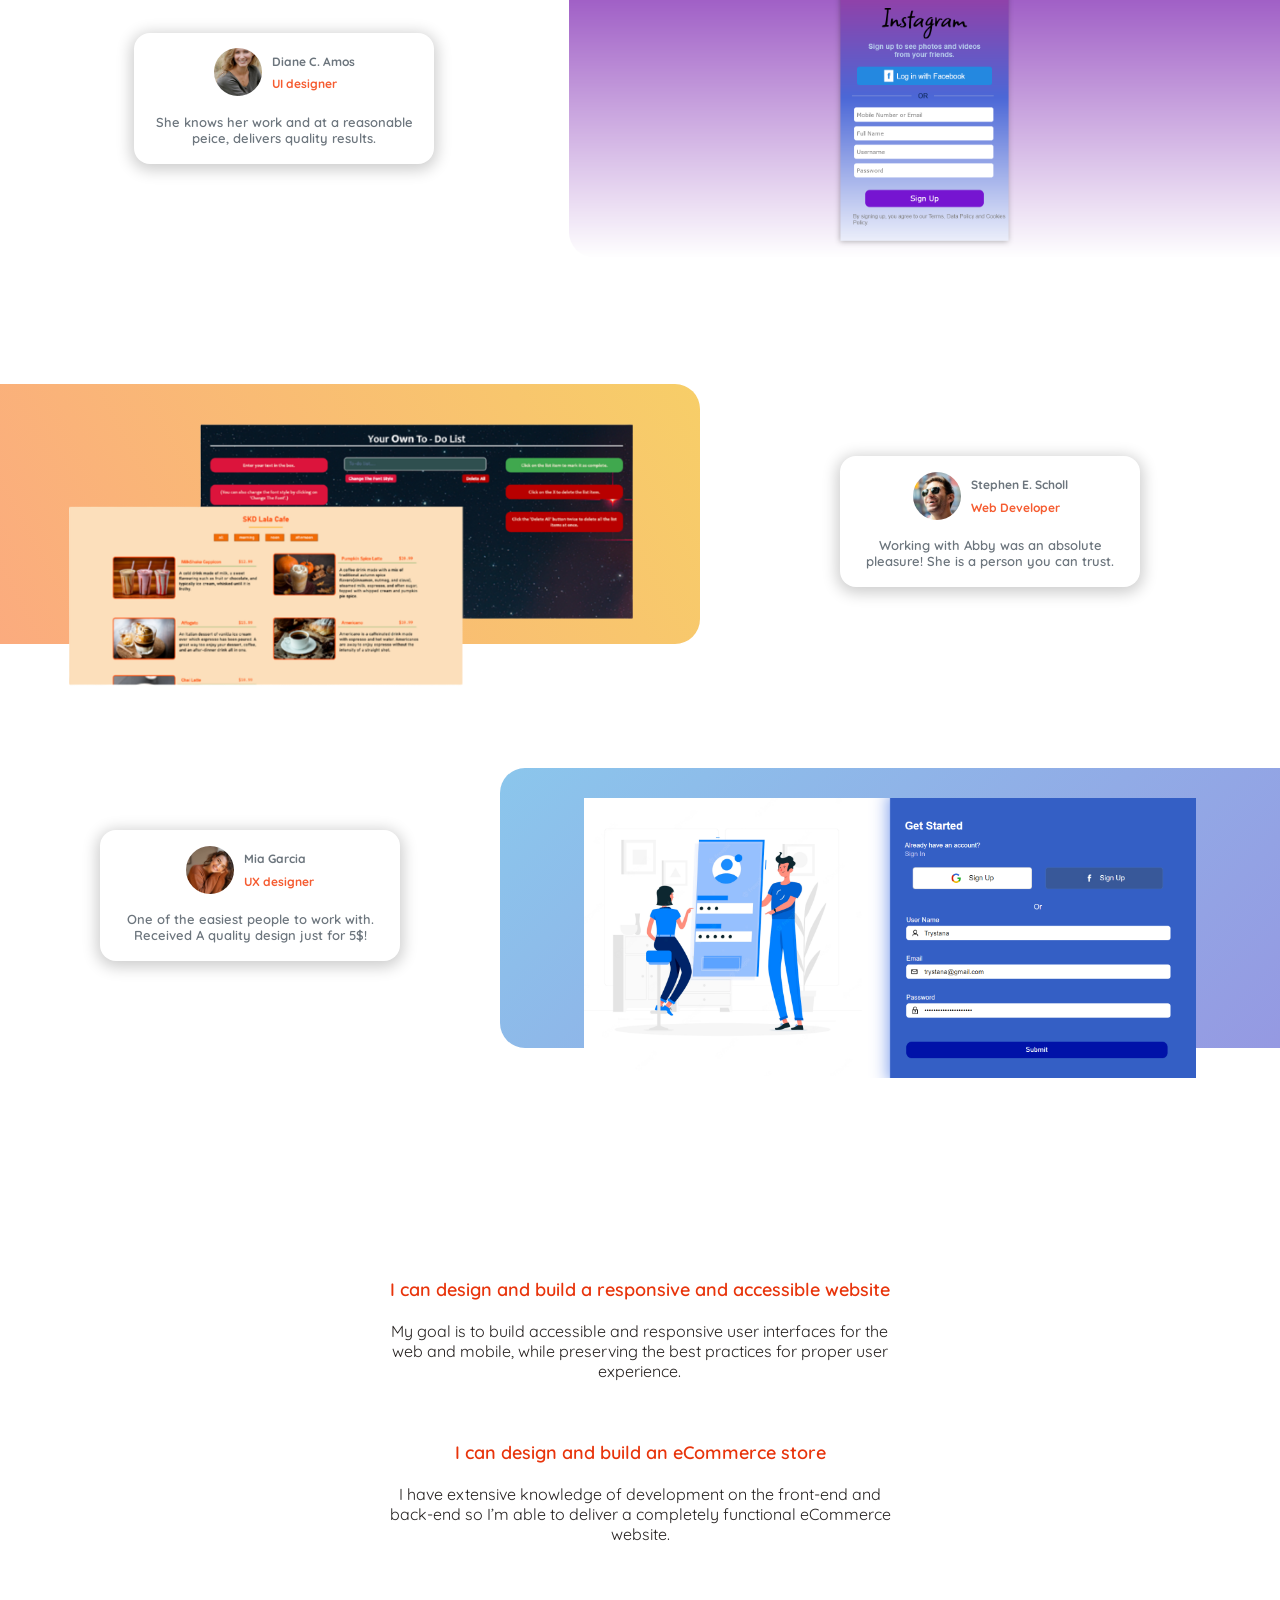
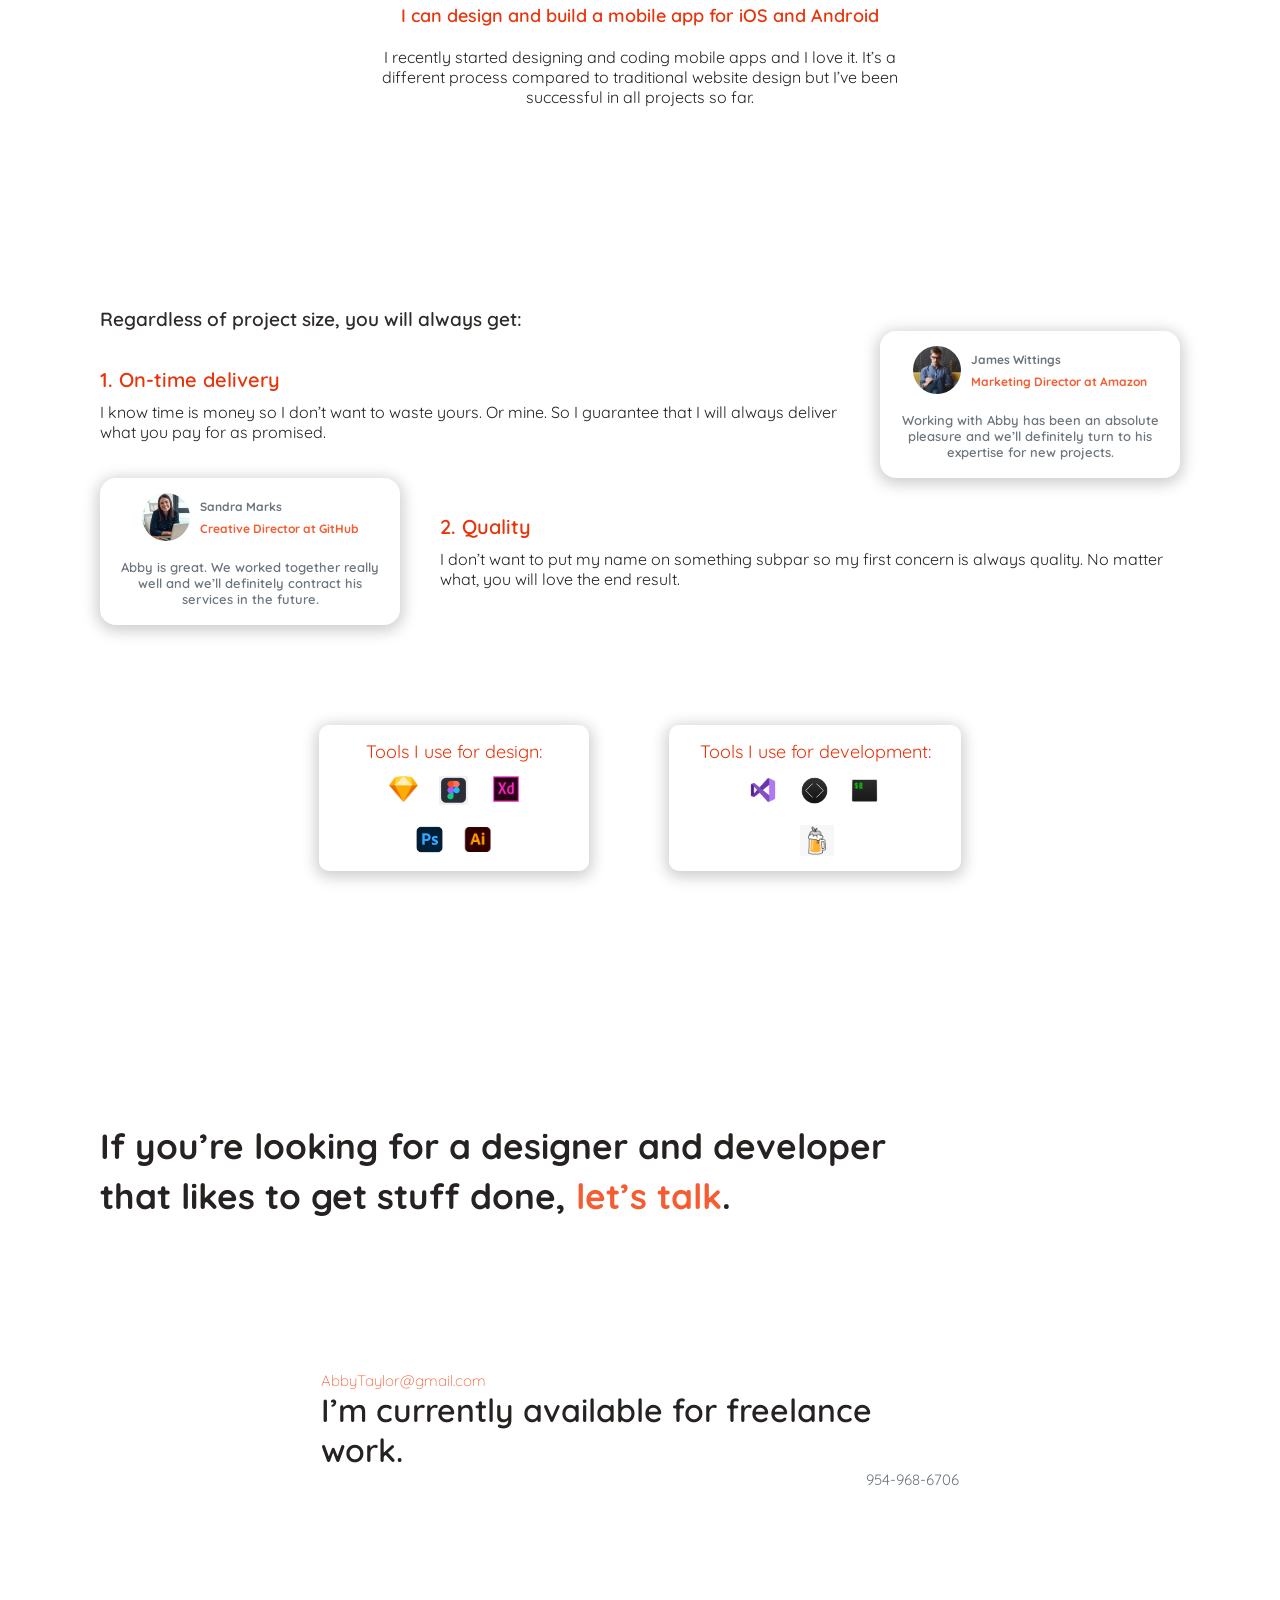
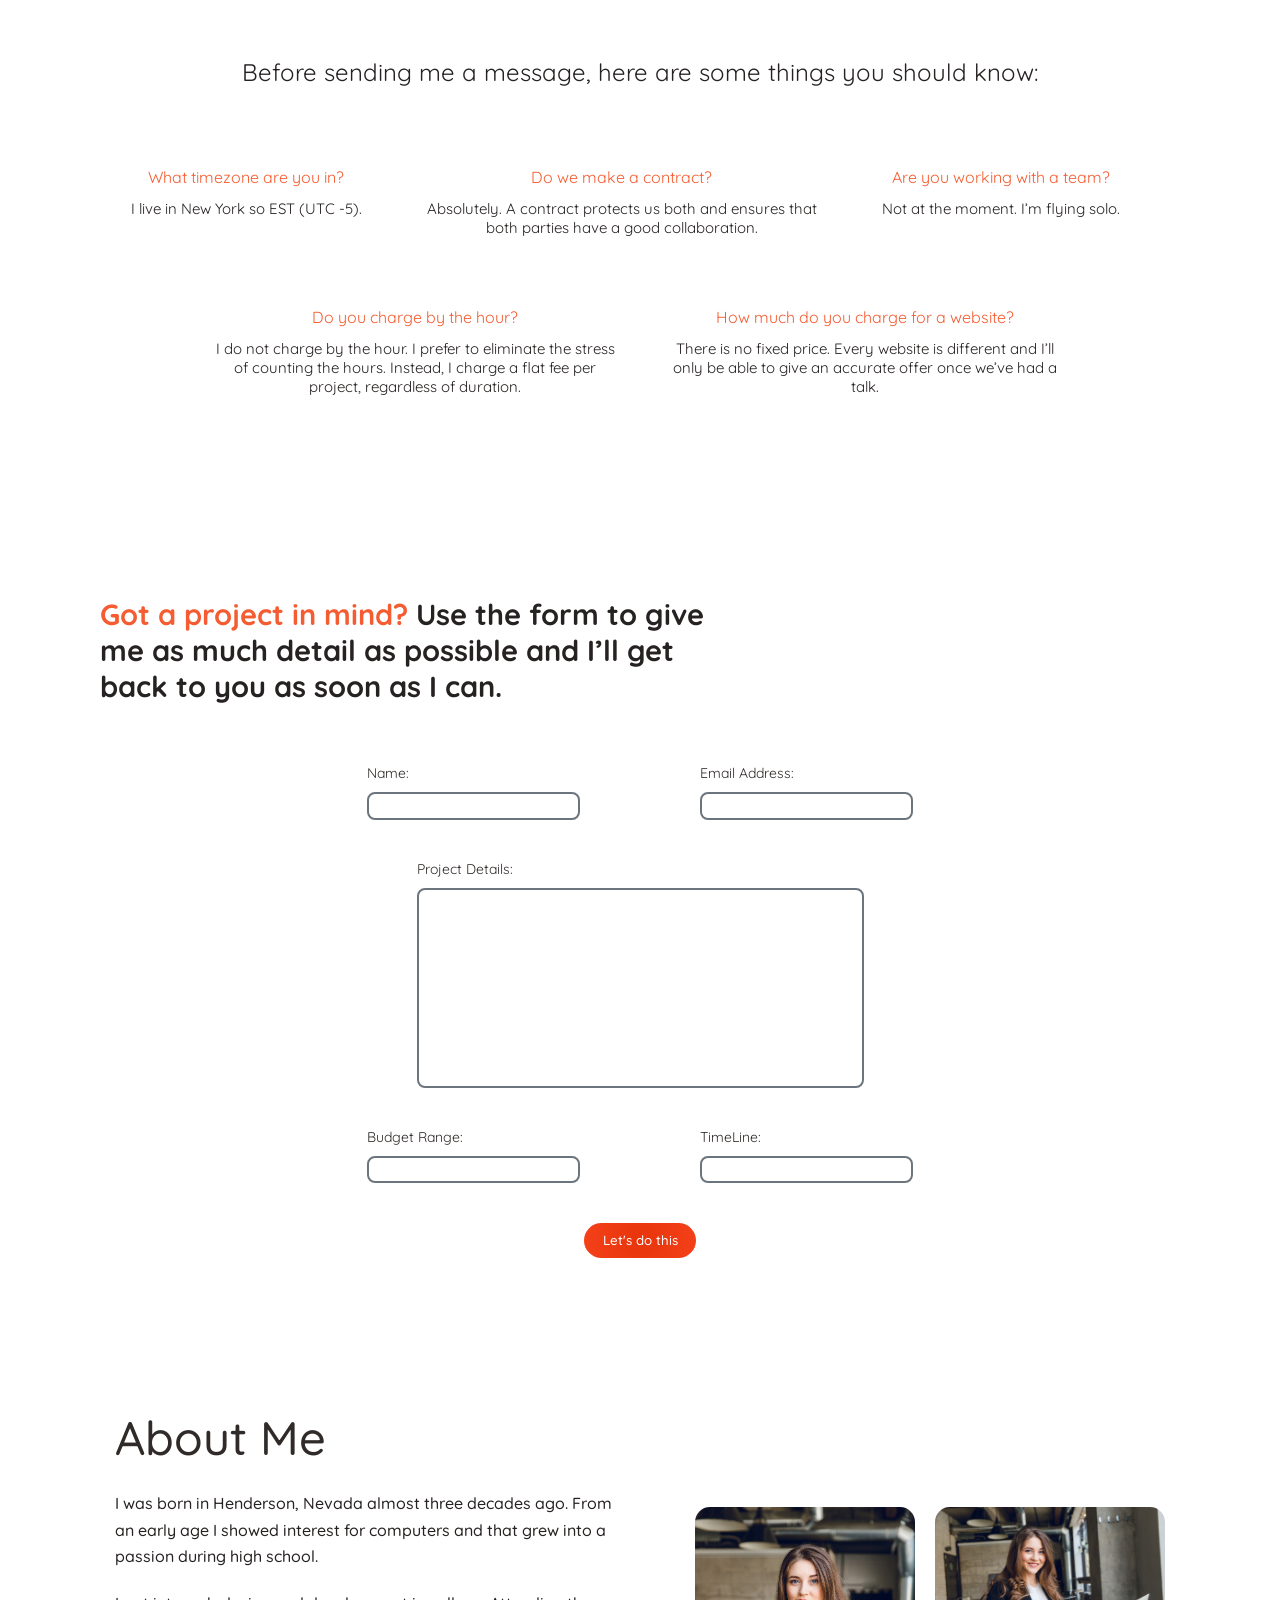
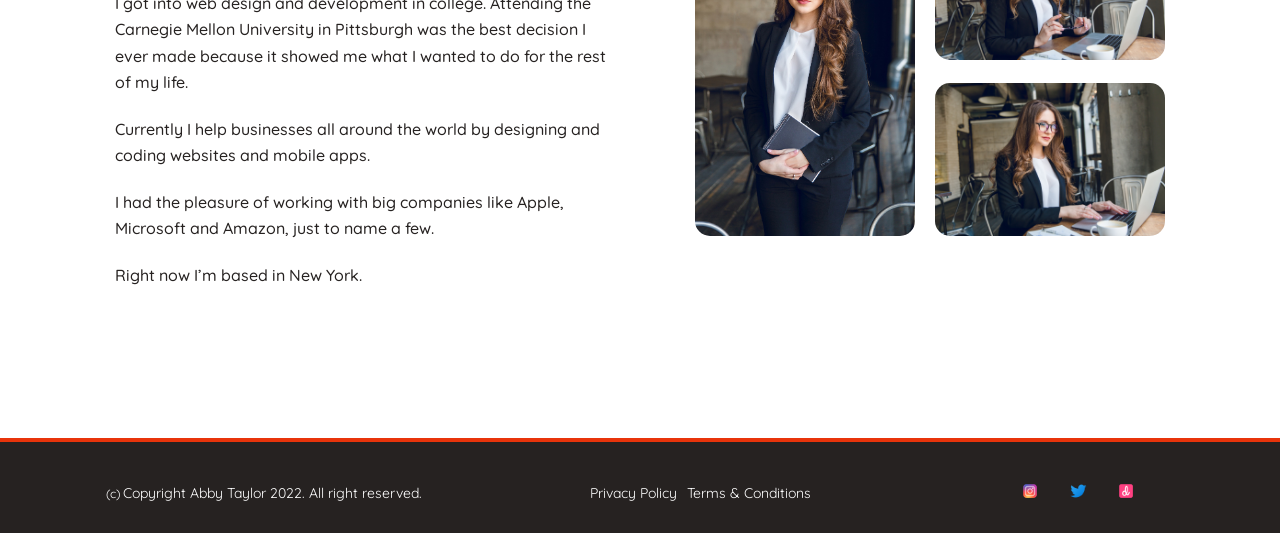
==== commit 2e6082af: "let's see" ====
--- a/index.html
+++ b/index.html
@@ -3,6 +3,7 @@
     <head>
         <meta charset="utf-8" />
         <title>Abby Taylor</title>
+        <meta name="viewport" content="width=device-width, initial-scale=1.0">
         <link href="Fp.css" rel="stylesheet" />
     </head>
     <body>
--- a/Fp.css
+++ b/Fp.css
@@ -92,7 +92,7 @@
 /* HERO SECTION START */
 
 .main-section {
-    padding-bottom: 7.5rem;
+    padding-bottom: 10em;
 }
 
 .hero-section {
@@ -106,7 +106,7 @@
 .hero-name {
     font-weight: 300;
     color: var(--primary-cl);
-    margin-bottom: .8rem;
+    margin-bottom: .5em;
     font-size: 1.8rem;
 }
 
@@ -119,7 +119,7 @@
     font-weight: 500;
     font-size: 2.2rem;
     width: 54%;
-    margin-top: 1rem;
+    margin-top: .7em;
     color:var(--text-cl);
     text-align: center;
 }
@@ -151,7 +151,6 @@
     justify-content: center;
     align-items: center;
     margin-top: 21rem;
-    margin-left: 4;
     gap: 12rem;
 }
 
@@ -886,37 +885,11 @@
     border: none;
 }
 
-@media screen and (max-width: 1284px) {
+
+@media only screen and (max-width: 360px) {
     
     html {
-        font-size: 57.05%;
-    }
-
-    .portfolio-image-third {
-        width: 70rem;
-    }
-
-    .second-testnomail {
-        margin: 0 auto;
-    }
-    
-    .contact-subtitle-secbox {
-        width: auto;
-    }
-}
-
-@media screen and (max-width: 1029px) {
-
-    html {
-        font-size: 50.05%;
-    }
-
-}
-
-@media screen and (max-width: 898px) {
-
-    html {
-        font-size: 48.05%;
-    }
-
-}+        font-size: 32.05%;
+    }
+
+}
